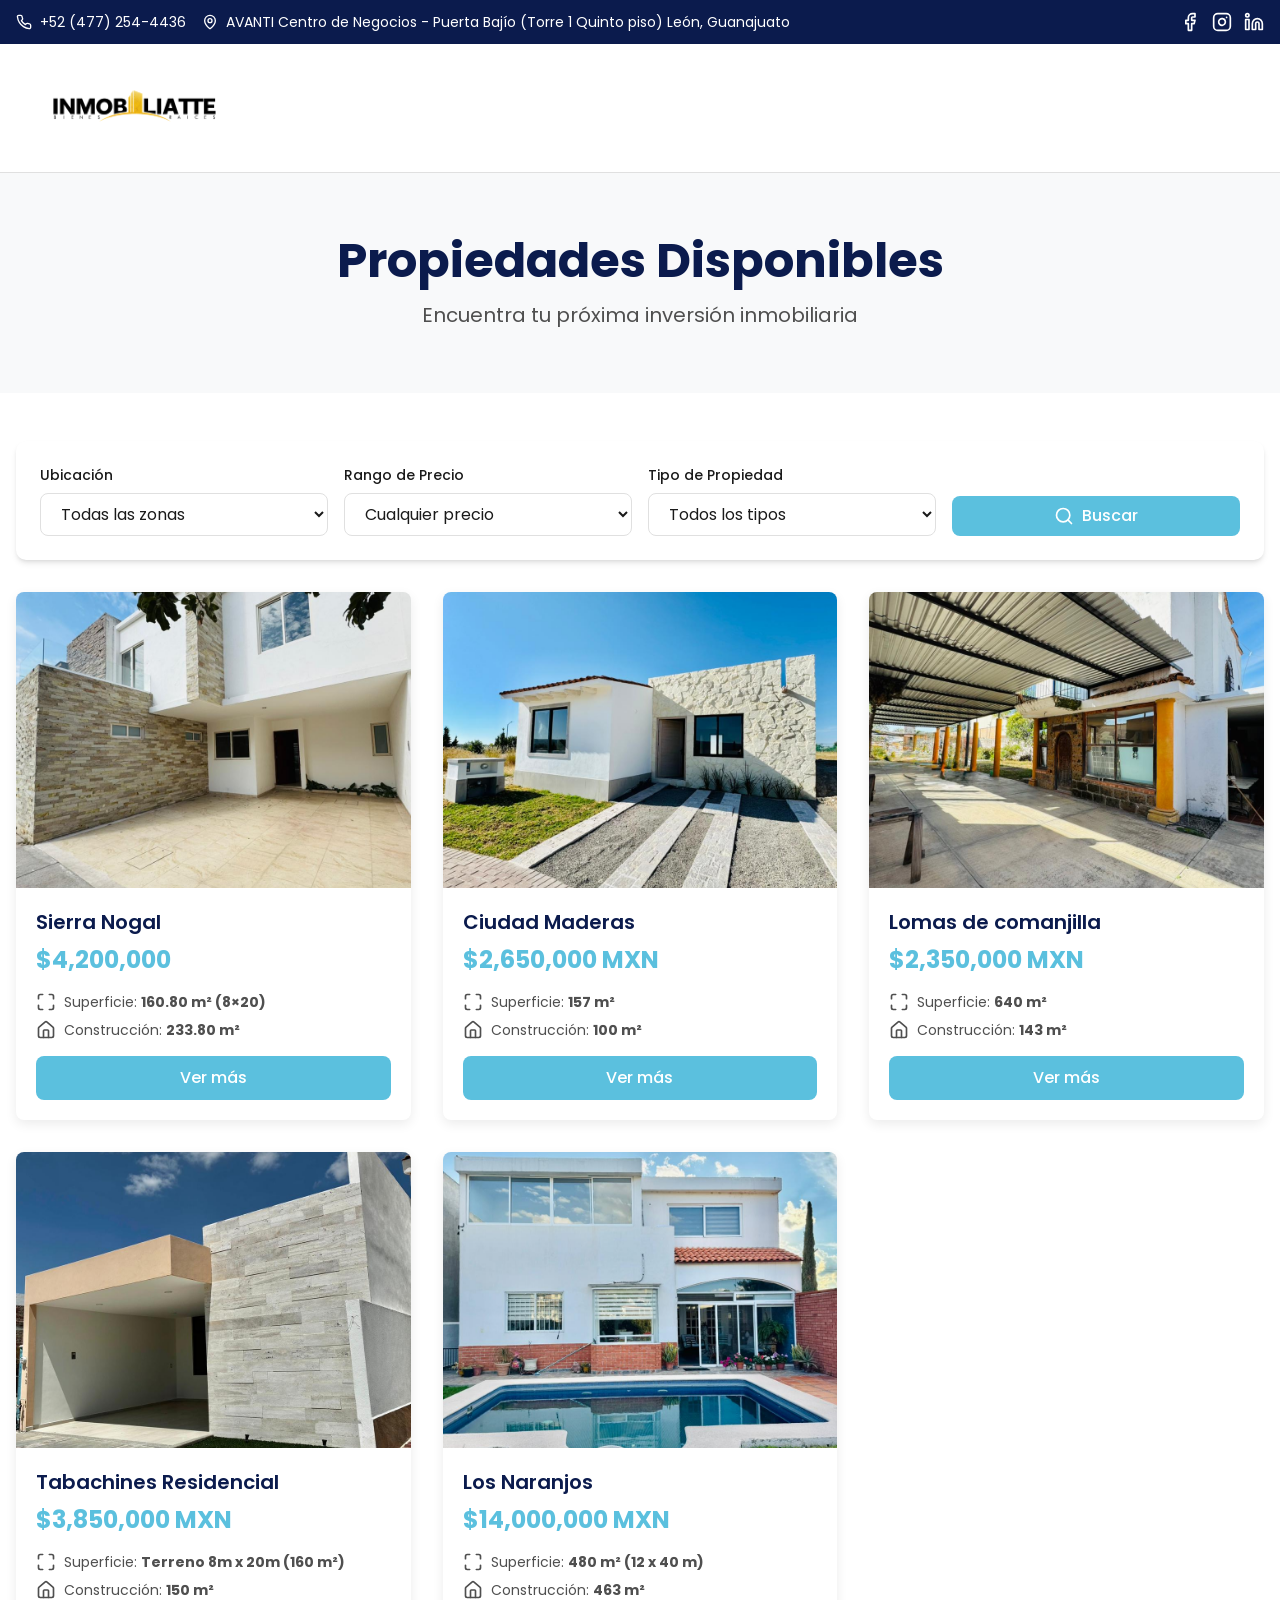
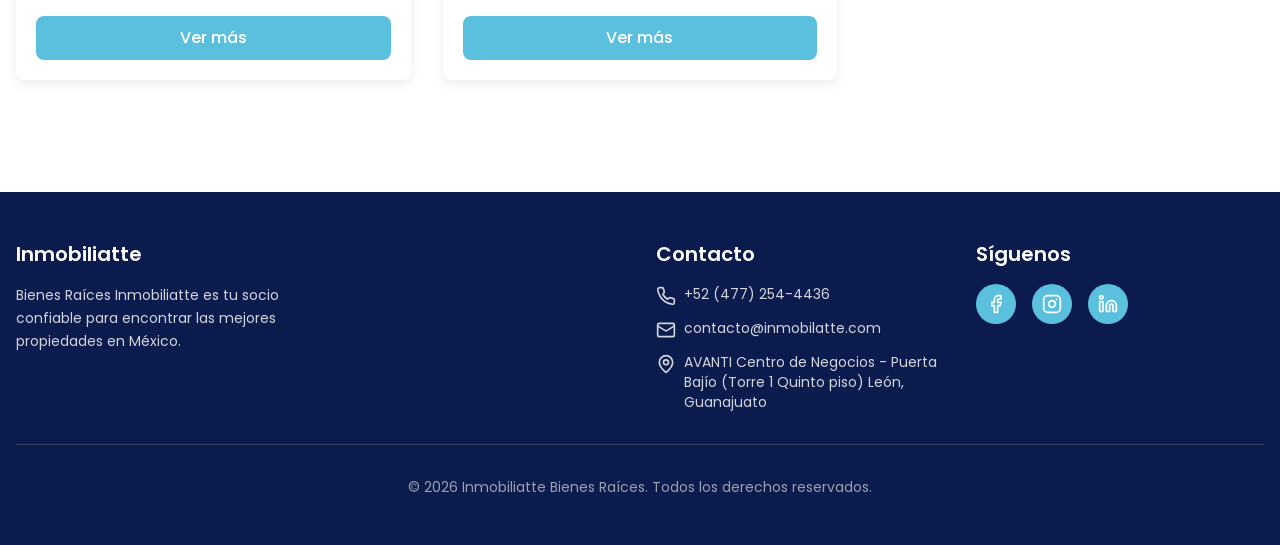
==== index.html @ 457a2e7d "inicial" ====
<!DOCTYPE html>
  <html lang="en">
    <head>
      <meta charset="UTF-8" />
      <meta name="viewport" content="width=device-width, initial-scale=1.0" />
      <title>Inmobiliatte</title>
      <script type="module" crossorigin src="/assets/index-CGFuwTpw.js"></script>
      <link rel="stylesheet" crossorigin href="/assets/index-Dmz_LeBP.css">
    </head>

    <body>
      <div id="root"></div>
    </body>
  </html>
---- assets/index-Dmz_LeBP.css ----
@import"https://fonts.googleapis.com/css2?family=Poppins:wght@300;400;500;600;700&display=swap";/*! tailwindcss v4.1.12 | MIT License | https://tailwindcss.com */@layer properties{@supports (((-webkit-hyphens:none)) and (not (margin-trim:inline))) or ((-moz-orient:inline) and (not (color:rgb(from red r g b)))){*,:before,:after,::backdrop{--tw-translate-x:0;--tw-translate-y:0;--tw-translate-z:0;--tw-scale-x:1;--tw-scale-y:1;--tw-scale-z:1;--tw-rotate-x:initial;--tw-rotate-y:initial;--tw-rotate-z:initial;--tw-skew-x:initial;--tw-skew-y:initial;--tw-space-y-reverse:0;--tw-space-x-reverse:0;--tw-border-style:solid;--tw-leading:initial;--tw-font-weight:initial;--tw-tracking:initial;--tw-ordinal:initial;--tw-slashed-zero:initial;--tw-numeric-figure:initial;--tw-numeric-spacing:initial;--tw-numeric-fraction:initial;--tw-shadow:0 0 #0000;--tw-shadow-color:initial;--tw-shadow-alpha:100%;--tw-inset-shadow:0 0 #0000;--tw-inset-shadow-color:initial;--tw-inset-shadow-alpha:100%;--tw-ring-color:initial;--tw-ring-shadow:0 0 #0000;--tw-inset-ring-color:initial;--tw-inset-ring-shadow:0 0 #0000;--tw-ring-inset:initial;--tw-ring-offset-width:0px;--tw-ring-offset-color:#fff;--tw-ring-offset-shadow:0 0 #0000;--tw-outline-style:solid;--tw-duration:initial;--tw-ease:initial;--tw-content:"";--tw-animation-delay:0s;--tw-animation-direction:normal;--tw-animation-duration:initial;--tw-animation-fill-mode:none;--tw-animation-iteration-count:1;--tw-enter-blur:0;--tw-enter-opacity:1;--tw-enter-rotate:0;--tw-enter-scale:1;--tw-enter-translate-x:0;--tw-enter-translate-y:0;--tw-exit-blur:0;--tw-exit-opacity:1;--tw-exit-rotate:0;--tw-exit-scale:1;--tw-exit-translate-x:0;--tw-exit-translate-y:0}}}@layer theme{:root,:host{--font-sans:ui-sans-serif,system-ui,sans-serif,"Apple Color Emoji","Segoe UI Emoji","Segoe UI Symbol","Noto Color Emoji";--font-mono:ui-monospace,SFMono-Regular,Menlo,Monaco,Consolas,"Liberation Mono","Courier New",monospace;--color-gray-100:oklch(96.7% .003 264.542);--color-gray-300:oklch(87.2% .01 258.338);--color-gray-400:oklch(70.7% .022 261.325);--color-gray-700:oklch(37.3% .034 259.733);--color-black:#000;--color-white:#fff;--spacing:.25rem;--container-sm:24rem;--container-lg:32rem;--container-2xl:42rem;--container-6xl:72rem;--text-xs:.75rem;--text-xs--line-height:calc(1/.75);--text-sm:.875rem;--text-sm--line-height:calc(1.25/.875);--text-base:1rem;--text-base--line-height: 1.5 ;--text-lg:1.125rem;--text-lg--line-height:calc(1.75/1.125);--text-xl:1.25rem;--text-xl--line-height:calc(1.75/1.25);--text-2xl:1.5rem;--text-2xl--line-height:calc(2/1.5);--text-3xl:1.875rem;--text-3xl--line-height: 1.2 ;--text-4xl:2.25rem;--text-4xl--line-height:calc(2.5/2.25);--text-5xl:3rem;--text-5xl--line-height:1;--font-weight-normal:400;--font-weight-medium:500;--font-weight-semibold:600;--font-weight-bold:700;--tracking-tight:-.025em;--tracking-widest:.1em;--leading-relaxed:1.625;--radius-xs:.125rem;--ease-in-out:cubic-bezier(.4,0,.2,1);--animate-pulse:pulse 2s cubic-bezier(.4,0,.6,1)infinite;--aspect-video:16/9;--default-transition-duration:.15s;--default-transition-timing-function:cubic-bezier(.4,0,.2,1);--default-font-family:var(--font-sans);--default-mono-font-family:var(--font-mono);--color-border:var(--border)}}@layer base{*,:after,:before,::backdrop{box-sizing:border-box;border:0 solid;margin:0;padding:0}::file-selector-button{box-sizing:border-box;border:0 solid;margin:0;padding:0}html,:host{-webkit-text-size-adjust:100%;-moz-tab-size:4;tab-size:4;line-height:1.5;font-family:var(--default-font-family,ui-sans-serif,system-ui,sans-serif,"Apple Color Emoji","Segoe UI Emoji","Segoe UI Symbol","Noto Color Emoji");font-feature-settings:var(--default-font-feature-settings,normal);font-variation-settings:var(--default-font-variation-settings,normal);-webkit-tap-highlight-color:transparent}hr{height:0;color:inherit;border-top-width:1px}abbr:where([title]){-webkit-text-decoration:underline dotted;text-decoration:underline dotted}h1,h2,h3,h4,h5,h6{font-size:inherit;font-weight:inherit}a{color:inherit;-webkit-text-decoration:inherit;text-decoration:inherit}b,strong{font-weight:bolder}code,kbd,samp,pre{font-family:var(--default-mono-font-family,ui-monospace,SFMono-Regular,Menlo,Monaco,Consolas,"Liberation Mono","Courier New",monospace);font-feature-settings:var(--default-mono-font-feature-settings,normal);font-variation-settings:var(--default-mono-font-variation-settings,normal);font-size:1em}small{font-size:80%}sub,sup{vertical-align:baseline;font-size:75%;line-height:0;position:relative}sub{bottom:-.25em}sup{top:-.5em}table{text-indent:0;border-color:inherit;border-collapse:collapse}:-moz-focusring{outline:auto}progress{vertical-align:baseline}summary{display:list-item}ol,ul,menu{list-style:none}img,svg,video,canvas,audio,iframe,embed,object{vertical-align:middle;display:block}img,video{max-width:100%;height:auto}button,input,select,optgroup,textarea{font:inherit;font-feature-settings:inherit;font-variation-settings:inherit;letter-spacing:inherit;color:inherit;opacity:1;background-color:#0000;border-radius:0}::file-selector-button{font:inherit;font-feature-settings:inherit;font-variation-settings:inherit;letter-spacing:inherit;color:inherit;opacity:1;background-color:#0000;border-radius:0}:where(select:is([multiple],[size])) optgroup{font-weight:bolder}:where(select:is([multiple],[size])) optgroup option{padding-inline-start:20px}::file-selector-button{margin-inline-end:4px}::placeholder{opacity:1}@supports (not ((-webkit-appearance:-apple-pay-button))) or (contain-intrinsic-size:1px){::placeholder{color:currentColor}@supports (color:color-mix(in lab,red,red)){::placeholder{color:color-mix(in oklab,currentcolor 50%,transparent)}}}textarea{resize:vertical}::-webkit-search-decoration{-webkit-appearance:none}::-webkit-date-and-time-value{min-height:1lh;text-align:inherit}::-webkit-datetime-edit{display:inline-flex}::-webkit-datetime-edit-fields-wrapper{padding:0}::-webkit-datetime-edit{padding-block:0}::-webkit-datetime-edit-year-field{padding-block:0}::-webkit-datetime-edit-month-field{padding-block:0}::-webkit-datetime-edit-day-field{padding-block:0}::-webkit-datetime-edit-hour-field{padding-block:0}::-webkit-datetime-edit-minute-field{padding-block:0}::-webkit-datetime-edit-second-field{padding-block:0}::-webkit-datetime-edit-millisecond-field{padding-block:0}::-webkit-datetime-edit-meridiem-field{padding-block:0}::-webkit-calendar-picker-indicator{line-height:1}:-moz-ui-invalid{box-shadow:none}button,input:where([type=button],[type=reset],[type=submit]){-webkit-appearance:button;-moz-appearance:button;appearance:button}::file-selector-button{-webkit-appearance:button;-moz-appearance:button;appearance:button}::-webkit-inner-spin-button{height:auto}::-webkit-outer-spin-button{height:auto}[hidden]:where(:not([hidden=until-found])){display:none!important}*{border-color:var(--border);outline-color:var(--ring)}@supports (color:color-mix(in lab,red,red)){*{outline-color:color-mix(in oklab,var(--ring)50%,transparent)}}body{background-color:var(--background);color:var(--foreground);font-family:Poppins,-apple-system,BlinkMacSystemFont,Segoe UI,sans-serif}html{font-size:var(--font-size)}h1{font-size:var(--text-2xl);font-weight:var(--font-weight-medium);line-height:1.5}h2{font-size:var(--text-xl);font-weight:var(--font-weight-medium);line-height:1.5}h3{font-size:var(--text-lg);font-weight:var(--font-weight-medium);line-height:1.5}h4,label,button{font-size:var(--text-base);font-weight:var(--font-weight-medium);line-height:1.5}input{font-size:var(--text-base);font-weight:var(--font-weight-normal);line-height:1.5}}@layer components;@layer utilities{.\@container\/card-header{container:card-header/inline-size}.pointer-events-none{pointer-events:none}.invisible{visibility:hidden}.sr-only{clip:rect(0,0,0,0);white-space:nowrap;border-width:0;width:1px;height:1px;margin:-1px;padding:0;position:absolute;overflow:hidden}.absolute{position:absolute}.fixed{position:fixed}.relative{position:relative}.sticky{position:sticky}.inset-0{inset:calc(var(--spacing)*0)}.inset-x-0{inset-inline:calc(var(--spacing)*0)}.inset-y-0{inset-block:calc(var(--spacing)*0)}.-top-12{top:calc(var(--spacing)*-12)}.top-0{top:calc(var(--spacing)*0)}.top-1\.5{top:calc(var(--spacing)*1.5)}.top-1\/2{top:50%}.top-3\.5{top:calc(var(--spacing)*3.5)}.top-4{top:calc(var(--spacing)*4)}.top-8{top:calc(var(--spacing)*8)}.top-\[1px\]{top:1px}.top-\[50\%\]{top:50%}.top-\[60\%\]{top:60%}.top-full{top:100%}.-right-12{right:calc(var(--spacing)*-12)}.right-0{right:calc(var(--spacing)*0)}.right-1{right:calc(var(--spacing)*1)}.right-2{right:calc(var(--spacing)*2)}.right-3{right:calc(var(--spacing)*3)}.right-4{right:calc(var(--spacing)*4)}.-bottom-12{bottom:calc(var(--spacing)*-12)}.bottom-0{bottom:calc(var(--spacing)*0)}.bottom-4{bottom:calc(var(--spacing)*4)}.-left-12{left:calc(var(--spacing)*-12)}.left-0{left:calc(var(--spacing)*0)}.left-1{left:calc(var(--spacing)*1)}.left-1\/2{left:50%}.left-2{left:calc(var(--spacing)*2)}.left-\[50\%\]{left:50%}.isolate{isolation:isolate}.z-10{z-index:10}.z-20{z-index:20}.z-50{z-index:50}.z-\[1\]{z-index:1}.col-start-2{grid-column-start:2}.row-span-2{grid-row:span 2/span 2}.row-start-1{grid-row-start:1}.-mx-1{margin-inline:calc(var(--spacing)*-1)}.mx-2{margin-inline:calc(var(--spacing)*2)}.mx-3\.5{margin-inline:calc(var(--spacing)*3.5)}.mx-auto{margin-inline:auto}.my-0\.5{margin-block:calc(var(--spacing)*.5)}.my-1{margin-block:calc(var(--spacing)*1)}.-mt-4{margin-top:calc(var(--spacing)*-4)}.mt-0\.5{margin-top:calc(var(--spacing)*.5)}.mt-1\.5{margin-top:calc(var(--spacing)*1.5)}.mt-2{margin-top:calc(var(--spacing)*2)}.mt-4{margin-top:calc(var(--spacing)*4)}.mt-6{margin-top:calc(var(--spacing)*6)}.mt-8{margin-top:calc(var(--spacing)*8)}.mt-16{margin-top:calc(var(--spacing)*16)}.mt-auto{margin-top:auto}.mb-2{margin-bottom:calc(var(--spacing)*2)}.mb-3{margin-bottom:calc(var(--spacing)*3)}.mb-4{margin-bottom:calc(var(--spacing)*4)}.mb-6{margin-bottom:calc(var(--spacing)*6)}.mb-8{margin-bottom:calc(var(--spacing)*8)}.-ml-4{margin-left:calc(var(--spacing)*-4)}.ml-1{margin-left:calc(var(--spacing)*1)}.ml-auto{margin-left:auto}.line-clamp-1{-webkit-line-clamp:1;-webkit-box-orient:vertical;display:-webkit-box;overflow:hidden}.block{display:block}.flex{display:flex}.grid{display:grid}.hidden{display:none}.inline-block{display:inline-block}.inline-flex{display:inline-flex}.table{display:table}.table-caption{display:table-caption}.table-cell{display:table-cell}.table-row{display:table-row}.field-sizing-content{field-sizing:content}.aspect-\[4\/3\]{aspect-ratio:4/3}.aspect-square{aspect-ratio:1}.aspect-video{aspect-ratio:var(--aspect-video)}.size-2{width:calc(var(--spacing)*2);height:calc(var(--spacing)*2)}.size-2\.5{width:calc(var(--spacing)*2.5);height:calc(var(--spacing)*2.5)}.size-3{width:calc(var(--spacing)*3);height:calc(var(--spacing)*3)}.size-3\.5{width:calc(var(--spacing)*3.5);height:calc(var(--spacing)*3.5)}.size-4{width:calc(var(--spacing)*4);height:calc(var(--spacing)*4)}.size-7{width:calc(var(--spacing)*7);height:calc(var(--spacing)*7)}.size-8{width:calc(var(--spacing)*8);height:calc(var(--spacing)*8)}.size-9{width:calc(var(--spacing)*9);height:calc(var(--spacing)*9)}.size-10{width:calc(var(--spacing)*10);height:calc(var(--spacing)*10)}.size-full{width:100%;height:100%}.h-1\.5{height:calc(var(--spacing)*1.5)}.h-2{height:calc(var(--spacing)*2)}.h-2\.5{height:calc(var(--spacing)*2.5)}.h-4{height:calc(var(--spacing)*4)}.h-5{height:calc(var(--spacing)*5)}.h-6{height:calc(var(--spacing)*6)}.h-7{height:calc(var(--spacing)*7)}.h-8{height:calc(var(--spacing)*8)}.h-9{height:calc(var(--spacing)*9)}.h-10{height:calc(var(--spacing)*10)}.h-12{height:calc(var(--spacing)*12)}.h-16{height:calc(var(--spacing)*16)}.h-\[1\.15rem\]{height:1.15rem}.h-\[calc\(100\%-1px\)\]{height:calc(100% - 1px)}.h-\[var\(--radix-navigation-menu-viewport-height\)\]{height:var(--radix-navigation-menu-viewport-height)}.h-\[var\(--radix-select-trigger-height\)\]{height:var(--radix-select-trigger-height)}.h-auto{height:auto}.h-full{height:100%}.h-px{height:1px}.h-svh{height:100svh}.max-h-\(--radix-context-menu-content-available-height\){max-height:var(--radix-context-menu-content-available-height)}.max-h-\(--radix-dropdown-menu-content-available-height\){max-height:var(--radix-dropdown-menu-content-available-height)}.max-h-\(--radix-select-content-available-height\){max-height:var(--radix-select-content-available-height)}.max-h-\[300px\]{max-height:300px}.min-h-0{min-height:calc(var(--spacing)*0)}.min-h-4{min-height:calc(var(--spacing)*4)}.min-h-16{min-height:calc(var(--spacing)*16)}.min-h-screen{min-height:100vh}.min-h-svh{min-height:100svh}.w-\(--sidebar-width\){width:var(--sidebar-width)}.w-0{width:calc(var(--spacing)*0)}.w-1{width:calc(var(--spacing)*1)}.w-2{width:calc(var(--spacing)*2)}.w-2\.5{width:calc(var(--spacing)*2.5)}.w-3{width:calc(var(--spacing)*3)}.w-3\/4{width:75%}.w-4{width:calc(var(--spacing)*4)}.w-5{width:calc(var(--spacing)*5)}.w-6{width:calc(var(--spacing)*6)}.w-8{width:calc(var(--spacing)*8)}.w-9{width:calc(var(--spacing)*9)}.w-10{width:calc(var(--spacing)*10)}.w-16{width:calc(var(--spacing)*16)}.w-64{width:calc(var(--spacing)*64)}.w-72{width:calc(var(--spacing)*72)}.w-\[100px\]{width:100px}.w-auto{width:auto}.w-fit{width:fit-content}.w-full{width:100%}.w-max{width:max-content}.w-px{width:1px}.max-w-\(--skeleton-width\){max-width:var(--skeleton-width)}.max-w-2xl{max-width:var(--container-2xl)}.max-w-6xl{max-width:var(--container-6xl)}.max-w-\[1320px\]{max-width:1320px}.max-w-\[calc\(100\%-2rem\)\]{max-width:calc(100% - 2rem)}.max-w-max{max-width:max-content}.min-w-0{min-width:calc(var(--spacing)*0)}.min-w-5{min-width:calc(var(--spacing)*5)}.min-w-8{min-width:calc(var(--spacing)*8)}.min-w-9{min-width:calc(var(--spacing)*9)}.min-w-10{min-width:calc(var(--spacing)*10)}.min-w-\[8rem\]{min-width:8rem}.min-w-\[12rem\]{min-width:12rem}.min-w-\[var\(--radix-select-trigger-width\)\]{min-width:var(--radix-select-trigger-width)}.flex-1{flex:1}.flex-shrink-0,.shrink-0{flex-shrink:0}.grow{flex-grow:1}.grow-0{flex-grow:0}.basis-full{flex-basis:100%}.caption-bottom{caption-side:bottom}.border-collapse{border-collapse:collapse}.origin-\(--radix-context-menu-content-transform-origin\){transform-origin:var(--radix-context-menu-content-transform-origin)}.origin-\(--radix-dropdown-menu-content-transform-origin\){transform-origin:var(--radix-dropdown-menu-content-transform-origin)}.origin-\(--radix-hover-card-content-transform-origin\){transform-origin:var(--radix-hover-card-content-transform-origin)}.origin-\(--radix-menubar-content-transform-origin\){transform-origin:var(--radix-menubar-content-transform-origin)}.origin-\(--radix-popover-content-transform-origin\){transform-origin:var(--radix-popover-content-transform-origin)}.origin-\(--radix-select-content-transform-origin\){transform-origin:var(--radix-select-content-transform-origin)}.origin-\(--radix-tooltip-content-transform-origin\){transform-origin:var(--radix-tooltip-content-transform-origin)}.-translate-x-1\/2{--tw-translate-x: -50% ;translate:var(--tw-translate-x)var(--tw-translate-y)}.-translate-x-px{--tw-translate-x:-1px;translate:var(--tw-translate-x)var(--tw-translate-y)}.translate-x-\[-50\%\]{--tw-translate-x:-50%;translate:var(--tw-translate-x)var(--tw-translate-y)}.translate-x-px{--tw-translate-x:1px;translate:var(--tw-translate-x)var(--tw-translate-y)}.-translate-y-1\/2{--tw-translate-y: -50% ;translate:var(--tw-translate-x)var(--tw-translate-y)}.translate-y-0\.5{--tw-translate-y:calc(var(--spacing)*.5);translate:var(--tw-translate-x)var(--tw-translate-y)}.translate-y-\[-50\%\]{--tw-translate-y:-50%;translate:var(--tw-translate-x)var(--tw-translate-y)}.translate-y-\[calc\(-50\%_-_2px\)\]{--tw-translate-y: calc(-50% - 2px) ;translate:var(--tw-translate-x)var(--tw-translate-y)}.scale-110{--tw-scale-x:110%;--tw-scale-y:110%;--tw-scale-z:110%;scale:var(--tw-scale-x)var(--tw-scale-y)}.rotate-45{rotate:45deg}.rotate-90{rotate:90deg}.transform{transform:var(--tw-rotate-x,)var(--tw-rotate-y,)var(--tw-rotate-z,)var(--tw-skew-x,)var(--tw-skew-y,)}.animate-caret-blink{animation:1.25s ease-out infinite caret-blink}.animate-in{animation:enter var(--tw-animation-duration,var(--tw-duration,.15s))var(--tw-ease,ease)var(--tw-animation-delay,0s)var(--tw-animation-iteration-count,1)var(--tw-animation-direction,normal)var(--tw-animation-fill-mode,none)}.animate-pulse{animation:var(--animate-pulse)}.cursor-default{cursor:default}.touch-none{touch-action:none}.resize-none{resize:none}.scroll-my-1{scroll-margin-block:calc(var(--spacing)*1)}.scroll-py-1{scroll-padding-block:calc(var(--spacing)*1)}.list-none{list-style-type:none}.auto-rows-min{grid-auto-rows:min-content}.grid-cols-1{grid-template-columns:repeat(1,minmax(0,1fr))}.grid-cols-2{grid-template-columns:repeat(2,minmax(0,1fr))}.grid-cols-\[0_1fr\]{grid-template-columns:0 1fr}.grid-rows-\[auto_auto\]{grid-template-rows:auto auto}.flex-col{flex-direction:column}.flex-col-reverse{flex-direction:column-reverse}.flex-row{flex-direction:row}.flex-wrap{flex-wrap:wrap}.items-center{align-items:center}.items-end{align-items:flex-end}.items-start{align-items:flex-start}.items-stretch{align-items:stretch}.justify-between{justify-content:space-between}.justify-center{justify-content:center}.justify-items-start{justify-items:start}.gap-1{gap:calc(var(--spacing)*1)}.gap-1\.5{gap:calc(var(--spacing)*1.5)}.gap-2{gap:calc(var(--spacing)*2)}.gap-3{gap:calc(var(--spacing)*3)}.gap-4{gap:calc(var(--spacing)*4)}.gap-6{gap:calc(var(--spacing)*6)}.gap-8{gap:calc(var(--spacing)*8)}:where(.space-y-2>:not(:last-child)){--tw-space-y-reverse:0;margin-block-start:calc(calc(var(--spacing)*2)*var(--tw-space-y-reverse));margin-block-end:calc(calc(var(--spacing)*2)*calc(1 - var(--tw-space-y-reverse)))}:where(.space-y-3>:not(:last-child)){--tw-space-y-reverse:0;margin-block-start:calc(calc(var(--spacing)*3)*var(--tw-space-y-reverse));margin-block-end:calc(calc(var(--spacing)*3)*calc(1 - var(--tw-space-y-reverse)))}:where(.space-y-4>:not(:last-child)){--tw-space-y-reverse:0;margin-block-start:calc(calc(var(--spacing)*4)*var(--tw-space-y-reverse));margin-block-end:calc(calc(var(--spacing)*4)*calc(1 - var(--tw-space-y-reverse)))}:where(.space-x-1>:not(:last-child)){--tw-space-x-reverse:0;margin-inline-start:calc(calc(var(--spacing)*1)*var(--tw-space-x-reverse));margin-inline-end:calc(calc(var(--spacing)*1)*calc(1 - var(--tw-space-x-reverse)))}.gap-y-0\.5{row-gap:calc(var(--spacing)*.5)}.self-start{align-self:flex-start}.justify-self-end{justify-self:flex-end}.overflow-auto{overflow:auto}.overflow-hidden{overflow:hidden}.overflow-x-auto{overflow-x:auto}.overflow-x-hidden{overflow-x:hidden}.overflow-y-auto{overflow-y:auto}.rounded-\[2px\]{border-radius:2px}.rounded-\[4px\]{border-radius:4px}.rounded-\[inherit\]{border-radius:inherit}.rounded-full{border-radius:3.40282e38px}.rounded-lg{border-radius:var(--radius)}.rounded-md{border-radius:calc(var(--radius) - 2px)}.rounded-none{border-radius:0}.rounded-sm{border-radius:calc(var(--radius) - 4px)}.rounded-xl{border-radius:calc(var(--radius) + 4px)}.rounded-xs{border-radius:var(--radius-xs)}.rounded-tl-sm{border-top-left-radius:calc(var(--radius) - 4px)}.border{border-style:var(--tw-border-style);border-width:1px}.border-2{border-style:var(--tw-border-style);border-width:2px}.border-\[1\.5px\]{border-style:var(--tw-border-style);border-width:1.5px}.border-y{border-block-style:var(--tw-border-style);border-block-width:1px}.border-t{border-top-style:var(--tw-border-style);border-top-width:1px}.border-r{border-right-style:var(--tw-border-style);border-right-width:1px}.border-b{border-bottom-style:var(--tw-border-style);border-bottom-width:1px}.border-l{border-left-style:var(--tw-border-style);border-left-width:1px}.border-dashed{--tw-border-style:dashed;border-style:dashed}.border-\(--color-border\){border-color:var(--color-border)}.border-border\/50{border-color:var(--border)}@supports (color:color-mix(in lab,red,red)){.border-border\/50{border-color:color-mix(in oklab,var(--border)50%,transparent)}}.border-gray-700{border-color:var(--color-gray-700)}.border-input{border-color:var(--input)}.border-primary{border-color:var(--primary)}.border-sidebar-border{border-color:var(--sidebar-border)}.border-transparent{border-color:#0000}.border-white{border-color:var(--color-white)}.border-t-transparent{border-top-color:#0000}.border-l-transparent{border-left-color:#0000}.bg-\(--color-bg\){background-color:var(--color-bg)}.bg-accent{background-color:var(--accent)}.bg-background{background-color:var(--background)}.bg-black\/50{background-color:#00000080}@supports (color:color-mix(in lab,red,red)){.bg-black\/50{background-color:color-mix(in oklab,var(--color-black)50%,transparent)}}.bg-border{background-color:var(--border)}.bg-card{background-color:var(--card)}.bg-destructive{background-color:var(--destructive)}.bg-foreground{background-color:var(--foreground)}.bg-gray-100{background-color:var(--color-gray-100)}.bg-input-background{background-color:var(--input-background)}.bg-muted,.bg-muted\/50{background-color:var(--muted)}@supports (color:color-mix(in lab,red,red)){.bg-muted\/50{background-color:color-mix(in oklab,var(--muted)50%,transparent)}}.bg-popover{background-color:var(--popover)}.bg-primary,.bg-primary\/20{background-color:var(--primary)}@supports (color:color-mix(in lab,red,red)){.bg-primary\/20{background-color:color-mix(in oklab,var(--primary)20%,transparent)}}.bg-secondary{background-color:var(--secondary)}.bg-sidebar{background-color:var(--sidebar)}.bg-sidebar-border{background-color:var(--sidebar-border)}.bg-transparent{background-color:#0000}.bg-white{background-color:var(--color-white)}.fill-current{fill:currentColor}.fill-primary{fill:var(--primary)}.object-contain{object-fit:contain}.object-cover{object-fit:cover}.p-0{padding:calc(var(--spacing)*0)}.p-1{padding:calc(var(--spacing)*1)}.p-2{padding:calc(var(--spacing)*2)}.p-3{padding:calc(var(--spacing)*3)}.p-4{padding:calc(var(--spacing)*4)}.p-5{padding:calc(var(--spacing)*5)}.p-6{padding:calc(var(--spacing)*6)}.p-\[3px\]{padding:3px}.p-px{padding:1px}.px-1{padding-inline:calc(var(--spacing)*1)}.px-1\.5{padding-inline:calc(var(--spacing)*1.5)}.px-2{padding-inline:calc(var(--spacing)*2)}.px-2\.5{padding-inline:calc(var(--spacing)*2.5)}.px-3{padding-inline:calc(var(--spacing)*3)}.px-4{padding-inline:calc(var(--spacing)*4)}.px-6{padding-inline:calc(var(--spacing)*6)}.py-0\.5{padding-block:calc(var(--spacing)*.5)}.py-1{padding-block:calc(var(--spacing)*1)}.py-1\.5{padding-block:calc(var(--spacing)*1.5)}.py-2{padding-block:calc(var(--spacing)*2)}.py-2\.5{padding-block:calc(var(--spacing)*2.5)}.py-3{padding-block:calc(var(--spacing)*3)}.py-4{padding-block:calc(var(--spacing)*4)}.py-6{padding-block:calc(var(--spacing)*6)}.py-8{padding-block:calc(var(--spacing)*8)}.py-12{padding-block:calc(var(--spacing)*12)}.pt-0{padding-top:calc(var(--spacing)*0)}.pt-1{padding-top:calc(var(--spacing)*1)}.pt-3{padding-top:calc(var(--spacing)*3)}.pt-4{padding-top:calc(var(--spacing)*4)}.pt-6{padding-top:calc(var(--spacing)*6)}.pt-8{padding-top:calc(var(--spacing)*8)}.pr-2{padding-right:calc(var(--spacing)*2)}.pr-2\.5{padding-right:calc(var(--spacing)*2.5)}.pr-8{padding-right:calc(var(--spacing)*8)}.pb-3{padding-bottom:calc(var(--spacing)*3)}.pb-4{padding-bottom:calc(var(--spacing)*4)}.pb-6{padding-bottom:calc(var(--spacing)*6)}.pl-2{padding-left:calc(var(--spacing)*2)}.pl-4{padding-left:calc(var(--spacing)*4)}.pl-8{padding-left:calc(var(--spacing)*8)}.text-center{text-align:center}.text-left{text-align:left}.align-middle{vertical-align:middle}.font-mono{font-family:var(--font-mono)}.text-2xl{font-size:var(--text-2xl);line-height:var(--tw-leading,var(--text-2xl--line-height))}.text-3xl{font-size:var(--text-3xl);line-height:var(--tw-leading,var(--text-3xl--line-height))}.text-4xl{font-size:var(--text-4xl);line-height:var(--tw-leading,var(--text-4xl--line-height))}.text-base{font-size:var(--text-base);line-height:var(--tw-leading,var(--text-base--line-height))}.text-lg{font-size:var(--text-lg);line-height:var(--tw-leading,var(--text-lg--line-height))}.text-sm{font-size:var(--text-sm);line-height:var(--tw-leading,var(--text-sm--line-height))}.text-xl{font-size:var(--text-xl);line-height:var(--tw-leading,var(--text-xl--line-height))}.text-xs{font-size:var(--text-xs);line-height:var(--tw-leading,var(--text-xs--line-height))}.text-\[0\.8rem\]{font-size:.8rem}.leading-none{--tw-leading:1;line-height:1}.leading-relaxed{--tw-leading:var(--leading-relaxed);line-height:var(--leading-relaxed)}.font-bold{--tw-font-weight:var(--font-weight-bold);font-weight:var(--font-weight-bold)}.font-medium{--tw-font-weight:var(--font-weight-medium);font-weight:var(--font-weight-medium)}.font-normal{--tw-font-weight:var(--font-weight-normal);font-weight:var(--font-weight-normal)}.font-semibold{--tw-font-weight:var(--font-weight-semibold);font-weight:var(--font-weight-semibold)}.tracking-tight{--tw-tracking:var(--tracking-tight);letter-spacing:var(--tracking-tight)}.tracking-widest{--tw-tracking:var(--tracking-widest);letter-spacing:var(--tracking-widest)}.text-balance{text-wrap:balance}.break-words{overflow-wrap:break-word}.whitespace-nowrap{white-space:nowrap}.text-accent-foreground{color:var(--accent-foreground)}.text-card-foreground{color:var(--card-foreground)}.text-current{color:currentColor}.text-destructive{color:var(--destructive)}.text-foreground{color:var(--foreground)}.text-gray-300{color:var(--color-gray-300)}.text-gray-400{color:var(--color-gray-400)}.text-muted-foreground{color:var(--muted-foreground)}.text-popover-foreground{color:var(--popover-foreground)}.text-primary{color:var(--primary)}.text-primary-foreground{color:var(--primary-foreground)}.text-secondary-foreground{color:var(--secondary-foreground)}.text-sidebar-foreground,.text-sidebar-foreground\/70{color:var(--sidebar-foreground)}@supports (color:color-mix(in lab,red,red)){.text-sidebar-foreground\/70{color:color-mix(in oklab,var(--sidebar-foreground)70%,transparent)}}.text-white{color:var(--color-white)}.tabular-nums{--tw-numeric-spacing:tabular-nums;font-variant-numeric:var(--tw-ordinal,)var(--tw-slashed-zero,)var(--tw-numeric-figure,)var(--tw-numeric-spacing,)var(--tw-numeric-fraction,)}.underline-offset-4{text-underline-offset:4px}.opacity-50{opacity:.5}.opacity-70{opacity:.7}.shadow{--tw-shadow:0 1px 3px 0 var(--tw-shadow-color,#0000001a),0 1px 2px -1px var(--tw-shadow-color,#0000001a);box-shadow:var(--tw-inset-shadow),var(--tw-inset-ring-shadow),var(--tw-ring-offset-shadow),var(--tw-ring-shadow),var(--tw-shadow)}.shadow-2xl{--tw-shadow:0 25px 50px -12px var(--tw-shadow-color,#00000040);box-shadow:var(--tw-inset-shadow),var(--tw-inset-ring-shadow),var(--tw-ring-offset-shadow),var(--tw-ring-shadow),var(--tw-shadow)}.shadow-\[0_0_0_1px_hsl\(var\(--sidebar-border\)\)\]{--tw-shadow:0 0 0 1px var(--tw-shadow-color,hsl(var(--sidebar-border)));box-shadow:var(--tw-inset-shadow),var(--tw-inset-ring-shadow),var(--tw-ring-offset-shadow),var(--tw-ring-shadow),var(--tw-shadow)}.shadow-lg{--tw-shadow:0 10px 15px -3px var(--tw-shadow-color,#0000001a),0 4px 6px -4px var(--tw-shadow-color,#0000001a);box-shadow:var(--tw-inset-shadow),var(--tw-inset-ring-shadow),var(--tw-ring-offset-shadow),var(--tw-ring-shadow),var(--tw-shadow)}.shadow-md{--tw-shadow:0 4px 6px -1px var(--tw-shadow-color,#0000001a),0 2px 4px -2px var(--tw-shadow-color,#0000001a);box-shadow:var(--tw-inset-shadow),var(--tw-inset-ring-shadow),var(--tw-ring-offset-shadow),var(--tw-ring-shadow),var(--tw-shadow)}.shadow-none{--tw-shadow:0 0 #0000;box-shadow:var(--tw-inset-shadow),var(--tw-inset-ring-shadow),var(--tw-ring-offset-shadow),var(--tw-ring-shadow),var(--tw-shadow)}.shadow-sm{--tw-shadow:0 1px 3px 0 var(--tw-shadow-color,#0000001a),0 1px 2px -1px var(--tw-shadow-color,#0000001a);box-shadow:var(--tw-inset-shadow),var(--tw-inset-ring-shadow),var(--tw-ring-offset-shadow),var(--tw-ring-shadow),var(--tw-shadow)}.shadow-xl{--tw-shadow:0 20px 25px -5px var(--tw-shadow-color,#0000001a),0 8px 10px -6px var(--tw-shadow-color,#0000001a);box-shadow:var(--tw-inset-shadow),var(--tw-inset-ring-shadow),var(--tw-ring-offset-shadow),var(--tw-ring-shadow),var(--tw-shadow)}.shadow-xs{--tw-shadow:0 1px 2px 0 var(--tw-shadow-color,#0000000d);box-shadow:var(--tw-inset-shadow),var(--tw-inset-ring-shadow),var(--tw-ring-offset-shadow),var(--tw-ring-shadow),var(--tw-shadow)}.ring-0{--tw-ring-shadow:var(--tw-ring-inset,)0 0 0 calc(0px + var(--tw-ring-offset-width))var(--tw-ring-color,currentcolor);box-shadow:var(--tw-inset-shadow),var(--tw-inset-ring-shadow),var(--tw-ring-offset-shadow),var(--tw-ring-shadow),var(--tw-shadow)}.ring-ring\/50{--tw-ring-color:var(--ring)}@supports (color:color-mix(in lab,red,red)){.ring-ring\/50{--tw-ring-color:color-mix(in oklab,var(--ring)50%,transparent)}}.ring-sidebar-ring{--tw-ring-color:var(--sidebar-ring)}.ring-offset-background{--tw-ring-offset-color:var(--background)}.outline-hidden{--tw-outline-style:none;outline-style:none}@media(forced-colors:active){.outline-hidden{outline-offset:2px;outline:2px solid #0000}}.outline{outline-style:var(--tw-outline-style);outline-width:1px}.transition{transition-property:color,background-color,border-color,outline-color,text-decoration-color,fill,stroke,--tw-gradient-from,--tw-gradient-via,--tw-gradient-to,opacity,box-shadow,transform,translate,scale,rotate,filter,-webkit-backdrop-filter,backdrop-filter,display,visibility,content-visibility,overlay,pointer-events;transition-timing-function:var(--tw-ease,var(--default-transition-timing-function));transition-duration:var(--tw-duration,var(--default-transition-duration))}.transition-\[color\,box-shadow\]{transition-property:color,box-shadow;transition-timing-function:var(--tw-ease,var(--default-transition-timing-function));transition-duration:var(--tw-duration,var(--default-transition-duration))}.transition-\[left\,right\,width\]{transition-property:left,right,width;transition-timing-function:var(--tw-ease,var(--default-transition-timing-function));transition-duration:var(--tw-duration,var(--default-transition-duration))}.transition-\[margin\,opacity\]{transition-property:margin,opacity;transition-timing-function:var(--tw-ease,var(--default-transition-timing-function));transition-duration:var(--tw-duration,var(--default-transition-duration))}.transition-\[width\,height\,padding\]{transition-property:width,height,padding;transition-timing-function:var(--tw-ease,var(--default-transition-timing-function));transition-duration:var(--tw-duration,var(--default-transition-duration))}.transition-\[width\]{transition-property:width;transition-timing-function:var(--tw-ease,var(--default-transition-timing-function));transition-duration:var(--tw-duration,var(--default-transition-duration))}.transition-all{transition-property:all;transition-timing-function:var(--tw-ease,var(--default-transition-timing-function));transition-duration:var(--tw-duration,var(--default-transition-duration))}.transition-colors{transition-property:color,background-color,border-color,outline-color,text-decoration-color,fill,stroke,--tw-gradient-from,--tw-gradient-via,--tw-gradient-to;transition-timing-function:var(--tw-ease,var(--default-transition-timing-function));transition-duration:var(--tw-duration,var(--default-transition-duration))}.transition-opacity{transition-property:opacity;transition-timing-function:var(--tw-ease,var(--default-transition-timing-function));transition-duration:var(--tw-duration,var(--default-transition-duration))}.transition-shadow{transition-property:box-shadow;transition-timing-function:var(--tw-ease,var(--default-transition-timing-function));transition-duration:var(--tw-duration,var(--default-transition-duration))}.transition-transform{transition-property:transform,translate,scale,rotate;transition-timing-function:var(--tw-ease,var(--default-transition-timing-function));transition-duration:var(--tw-duration,var(--default-transition-duration))}.transition-none{transition-property:none}.duration-200{--tw-duration:.2s;transition-duration:.2s}.duration-300{--tw-duration:.3s;transition-duration:.3s}.duration-1000{--tw-duration:1s;transition-duration:1s}.ease-in-out{--tw-ease:var(--ease-in-out);transition-timing-function:var(--ease-in-out)}.ease-linear{--tw-ease:linear;transition-timing-function:linear}.fade-in-0{--tw-enter-opacity:0}.outline-none{--tw-outline-style:none;outline-style:none}.select-none{-webkit-user-select:none;user-select:none}.zoom-in-95{--tw-enter-scale:.95}.group-focus-within\/menu-item\:opacity-100:is(:where(.group\/menu-item):focus-within *){opacity:1}@media(hover:hover){.group-hover\:scale-110:is(:where(.group):hover *){--tw-scale-x:110%;--tw-scale-y:110%;--tw-scale-z:110%;scale:var(--tw-scale-x)var(--tw-scale-y)}.group-hover\/menu-item\:opacity-100:is(:where(.group\/menu-item):hover *){opacity:1}}.group-has-data-\[sidebar\=menu-action\]\/menu-item\:pr-8:is(:where(.group\/menu-item):has([data-sidebar=menu-action]) *){padding-right:calc(var(--spacing)*8)}.group-data-\[collapsible\=icon\]\:-mt-8:is(:where(.group)[data-collapsible=icon] *){margin-top:calc(var(--spacing)*-8)}.group-data-\[collapsible\=icon\]\:hidden:is(:where(.group)[data-collapsible=icon] *){display:none}.group-data-\[collapsible\=icon\]\:size-8\!:is(:where(.group)[data-collapsible=icon] *){width:calc(var(--spacing)*8)!important;height:calc(var(--spacing)*8)!important}.group-data-\[collapsible\=icon\]\:w-\(--sidebar-width-icon\):is(:where(.group)[data-collapsible=icon] *){width:var(--sidebar-width-icon)}.group-data-\[collapsible\=icon\]\:w-\[calc\(var\(--sidebar-width-icon\)\+\(--spacing\(4\)\)\)\]:is(:where(.group)[data-collapsible=icon] *){width:calc(var(--sidebar-width-icon) + (calc(var(--spacing)*4)))}.group-data-\[collapsible\=icon\]\:w-\[calc\(var\(--sidebar-width-icon\)\+\(--spacing\(4\)\)\+2px\)\]:is(:where(.group)[data-collapsible=icon] *){width:calc(var(--sidebar-width-icon) + (calc(var(--spacing)*4)) + 2px)}.group-data-\[collapsible\=icon\]\:overflow-hidden:is(:where(.group)[data-collapsible=icon] *){overflow:hidden}.group-data-\[collapsible\=icon\]\:p-0\!:is(:where(.group)[data-collapsible=icon] *){padding:calc(var(--spacing)*0)!important}.group-data-\[collapsible\=icon\]\:p-2\!:is(:where(.group)[data-collapsible=icon] *){padding:calc(var(--spacing)*2)!important}.group-data-\[collapsible\=icon\]\:opacity-0:is(:where(.group)[data-collapsible=icon] *){opacity:0}.group-data-\[collapsible\=offcanvas\]\:right-\[calc\(var\(--sidebar-width\)\*-1\)\]:is(:where(.group)[data-collapsible=offcanvas] *){right:calc(var(--sidebar-width)*-1)}.group-data-\[collapsible\=offcanvas\]\:left-\[calc\(var\(--sidebar-width\)\*-1\)\]:is(:where(.group)[data-collapsible=offcanvas] *){left:calc(var(--sidebar-width)*-1)}.group-data-\[collapsible\=offcanvas\]\:w-0:is(:where(.group)[data-collapsible=offcanvas] *){width:calc(var(--spacing)*0)}.group-data-\[collapsible\=offcanvas\]\:translate-x-0:is(:where(.group)[data-collapsible=offcanvas] *){--tw-translate-x:calc(var(--spacing)*0);translate:var(--tw-translate-x)var(--tw-translate-y)}.group-data-\[disabled\=true\]\:pointer-events-none:is(:where(.group)[data-disabled=true] *){pointer-events:none}.group-data-\[disabled\=true\]\:opacity-50:is(:where(.group)[data-disabled=true] *){opacity:.5}.group-data-\[side\=left\]\:-right-4:is(:where(.group)[data-side=left] *){right:calc(var(--spacing)*-4)}.group-data-\[side\=left\]\:border-r:is(:where(.group)[data-side=left] *){border-right-style:var(--tw-border-style);border-right-width:1px}.group-data-\[side\=right\]\:left-0:is(:where(.group)[data-side=right] *){left:calc(var(--spacing)*0)}.group-data-\[side\=right\]\:rotate-180:is(:where(.group)[data-side=right] *){rotate:180deg}.group-data-\[side\=right\]\:border-l:is(:where(.group)[data-side=right] *){border-left-style:var(--tw-border-style);border-left-width:1px}.group-data-\[state\=open\]\:rotate-180:is(:where(.group)[data-state=open] *){rotate:180deg}.group-data-\[variant\=floating\]\:rounded-lg:is(:where(.group)[data-variant=floating] *){border-radius:var(--radius)}.group-data-\[variant\=floating\]\:border:is(:where(.group)[data-variant=floating] *){border-style:var(--tw-border-style);border-width:1px}.group-data-\[variant\=floating\]\:border-sidebar-border:is(:where(.group)[data-variant=floating] *){border-color:var(--sidebar-border)}.group-data-\[variant\=floating\]\:shadow-sm:is(:where(.group)[data-variant=floating] *){--tw-shadow:0 1px 3px 0 var(--tw-shadow-color,#0000001a),0 1px 2px -1px var(--tw-shadow-color,#0000001a);box-shadow:var(--tw-inset-shadow),var(--tw-inset-ring-shadow),var(--tw-ring-offset-shadow),var(--tw-ring-shadow),var(--tw-shadow)}.group-data-\[vaul-drawer-direction\=bottom\]\/drawer-content\:block:is(:where(.group\/drawer-content)[data-vaul-drawer-direction=bottom] *){display:block}.group-data-\[viewport\=false\]\/navigation-menu\:top-full:is(:where(.group\/navigation-menu)[data-viewport=false] *){top:100%}.group-data-\[viewport\=false\]\/navigation-menu\:mt-1\.5:is(:where(.group\/navigation-menu)[data-viewport=false] *){margin-top:calc(var(--spacing)*1.5)}.group-data-\[viewport\=false\]\/navigation-menu\:overflow-hidden:is(:where(.group\/navigation-menu)[data-viewport=false] *){overflow:hidden}.group-data-\[viewport\=false\]\/navigation-menu\:rounded-md:is(:where(.group\/navigation-menu)[data-viewport=false] *){border-radius:calc(var(--radius) - 2px)}.group-data-\[viewport\=false\]\/navigation-menu\:border:is(:where(.group\/navigation-menu)[data-viewport=false] *){border-style:var(--tw-border-style);border-width:1px}.group-data-\[viewport\=false\]\/navigation-menu\:bg-popover:is(:where(.group\/navigation-menu)[data-viewport=false] *){background-color:var(--popover)}.group-data-\[viewport\=false\]\/navigation-menu\:text-popover-foreground:is(:where(.group\/navigation-menu)[data-viewport=false] *){color:var(--popover-foreground)}.group-data-\[viewport\=false\]\/navigation-menu\:shadow:is(:where(.group\/navigation-menu)[data-viewport=false] *){--tw-shadow:0 1px 3px 0 var(--tw-shadow-color,#0000001a),0 1px 2px -1px var(--tw-shadow-color,#0000001a);box-shadow:var(--tw-inset-shadow),var(--tw-inset-ring-shadow),var(--tw-ring-offset-shadow),var(--tw-ring-shadow),var(--tw-shadow)}.group-data-\[viewport\=false\]\/navigation-menu\:duration-200:is(:where(.group\/navigation-menu)[data-viewport=false] *){--tw-duration:.2s;transition-duration:.2s}@media(hover:hover){.peer-hover\/menu-button\:text-sidebar-accent-foreground:is(:where(.peer\/menu-button):hover~*){color:var(--sidebar-accent-foreground)}}.peer-disabled\:cursor-not-allowed:is(:where(.peer):disabled~*){cursor:not-allowed}.peer-disabled\:opacity-50:is(:where(.peer):disabled~*){opacity:.5}.peer-data-\[active\=true\]\/menu-button\:text-sidebar-accent-foreground:is(:where(.peer\/menu-button)[data-active=true]~*){color:var(--sidebar-accent-foreground)}.peer-data-\[size\=default\]\/menu-button\:top-1\.5:is(:where(.peer\/menu-button)[data-size=default]~*){top:calc(var(--spacing)*1.5)}.peer-data-\[size\=lg\]\/menu-button\:top-2\.5:is(:where(.peer\/menu-button)[data-size=lg]~*){top:calc(var(--spacing)*2.5)}.peer-data-\[size\=sm\]\/menu-button\:top-1:is(:where(.peer\/menu-button)[data-size=sm]~*){top:calc(var(--spacing)*1)}.selection\:bg-primary ::selection{background-color:var(--primary)}.selection\:bg-primary::selection{background-color:var(--primary)}.selection\:text-primary-foreground ::selection{color:var(--primary-foreground)}.selection\:text-primary-foreground::selection{color:var(--primary-foreground)}.file\:inline-flex::file-selector-button{display:inline-flex}.file\:h-7::file-selector-button{height:calc(var(--spacing)*7)}.file\:border-0::file-selector-button{border-style:var(--tw-border-style);border-width:0}.file\:bg-transparent::file-selector-button{background-color:#0000}.file\:text-sm::file-selector-button{font-size:var(--text-sm);line-height:var(--tw-leading,var(--text-sm--line-height))}.file\:font-medium::file-selector-button{--tw-font-weight:var(--font-weight-medium);font-weight:var(--font-weight-medium)}.file\:text-foreground::file-selector-button{color:var(--foreground)}.placeholder\:text-muted-foreground::placeholder{color:var(--muted-foreground)}.after\:absolute:after{content:var(--tw-content);position:absolute}.after\:-inset-2:after{content:var(--tw-content);inset:calc(var(--spacing)*-2)}.after\:inset-y-0:after{content:var(--tw-content);inset-block:calc(var(--spacing)*0)}.after\:left-1\/2:after{content:var(--tw-content);left:50%}.after\:w-1:after{content:var(--tw-content);width:calc(var(--spacing)*1)}.after\:w-\[2px\]:after{content:var(--tw-content);width:2px}.after\:-translate-x-1\/2:after{content:var(--tw-content);--tw-translate-x: -50% ;translate:var(--tw-translate-x)var(--tw-translate-y)}.group-data-\[collapsible\=offcanvas\]\:after\:left-full:is(:where(.group)[data-collapsible=offcanvas] *):after{content:var(--tw-content);left:100%}.first\:rounded-l-md:first-child{border-top-left-radius:calc(var(--radius) - 2px);border-bottom-left-radius:calc(var(--radius) - 2px)}.first\:border-l:first-child{border-left-style:var(--tw-border-style);border-left-width:1px}.last\:rounded-r-md:last-child{border-top-right-radius:calc(var(--radius) - 2px);border-bottom-right-radius:calc(var(--radius) - 2px)}.last\:border-b-0:last-child{border-bottom-style:var(--tw-border-style);border-bottom-width:0}.focus-within\:relative:focus-within{position:relative}.focus-within\:z-20:focus-within{z-index:20}@media(hover:hover){.hover\:bg-accent:hover{background-color:var(--accent)}.hover\:bg-destructive\/90:hover{background-color:var(--destructive)}@supports (color:color-mix(in lab,red,red)){.hover\:bg-destructive\/90:hover{background-color:color-mix(in oklab,var(--destructive)90%,transparent)}}.hover\:bg-gray-100:hover{background-color:var(--color-gray-100)}.hover\:bg-muted:hover,.hover\:bg-muted\/50:hover{background-color:var(--muted)}@supports (color:color-mix(in lab,red,red)){.hover\:bg-muted\/50:hover{background-color:color-mix(in oklab,var(--muted)50%,transparent)}}.hover\:bg-primary:hover,.hover\:bg-primary\/90:hover{background-color:var(--primary)}@supports (color:color-mix(in lab,red,red)){.hover\:bg-primary\/90:hover{background-color:color-mix(in oklab,var(--primary)90%,transparent)}}.hover\:bg-secondary\/80:hover{background-color:var(--secondary)}@supports (color:color-mix(in lab,red,red)){.hover\:bg-secondary\/80:hover{background-color:color-mix(in oklab,var(--secondary)80%,transparent)}}.hover\:bg-sidebar-accent:hover{background-color:var(--sidebar-accent)}.hover\:text-accent-foreground:hover{color:var(--accent-foreground)}.hover\:text-foreground:hover{color:var(--foreground)}.hover\:text-muted-foreground:hover{color:var(--muted-foreground)}.hover\:text-primary-foreground:hover{color:var(--primary-foreground)}.hover\:text-sidebar-accent-foreground:hover{color:var(--sidebar-accent-foreground)}.hover\:text-white:hover{color:var(--color-white)}.hover\:underline:hover{text-decoration-line:underline}.hover\:opacity-70:hover{opacity:.7}.hover\:opacity-80:hover{opacity:.8}.hover\:opacity-100:hover{opacity:1}.hover\:shadow-\[0_0_0_1px_hsl\(var\(--sidebar-accent\)\)\]:hover{--tw-shadow:0 0 0 1px var(--tw-shadow-color,hsl(var(--sidebar-accent)));box-shadow:var(--tw-inset-shadow),var(--tw-inset-ring-shadow),var(--tw-ring-offset-shadow),var(--tw-ring-shadow),var(--tw-shadow)}.hover\:shadow-lg:hover{--tw-shadow:0 10px 15px -3px var(--tw-shadow-color,#0000001a),0 4px 6px -4px var(--tw-shadow-color,#0000001a);box-shadow:var(--tw-inset-shadow),var(--tw-inset-ring-shadow),var(--tw-ring-offset-shadow),var(--tw-ring-shadow),var(--tw-shadow)}.hover\:shadow-xl:hover{--tw-shadow:0 20px 25px -5px var(--tw-shadow-color,#0000001a),0 8px 10px -6px var(--tw-shadow-color,#0000001a);box-shadow:var(--tw-inset-shadow),var(--tw-inset-ring-shadow),var(--tw-ring-offset-shadow),var(--tw-ring-shadow),var(--tw-shadow)}.hover\:ring-4:hover{--tw-ring-shadow:var(--tw-ring-inset,)0 0 0 calc(4px + var(--tw-ring-offset-width))var(--tw-ring-color,currentcolor);box-shadow:var(--tw-inset-shadow),var(--tw-inset-ring-shadow),var(--tw-ring-offset-shadow),var(--tw-ring-shadow),var(--tw-shadow)}.hover\:group-data-\[collapsible\=offcanvas\]\:bg-sidebar:hover:is(:where(.group)[data-collapsible=offcanvas] *){background-color:var(--sidebar)}.hover\:after\:bg-sidebar-border:hover:after{content:var(--tw-content);background-color:var(--sidebar-border)}}.focus\:z-10:focus{z-index:10}.focus\:bg-accent:focus{background-color:var(--accent)}.focus\:bg-primary:focus{background-color:var(--primary)}.focus\:text-accent-foreground:focus{color:var(--accent-foreground)}.focus\:text-primary-foreground:focus{color:var(--primary-foreground)}.focus\:ring-2:focus{--tw-ring-shadow:var(--tw-ring-inset,)0 0 0 calc(2px + var(--tw-ring-offset-width))var(--tw-ring-color,currentcolor);box-shadow:var(--tw-inset-shadow),var(--tw-inset-ring-shadow),var(--tw-ring-offset-shadow),var(--tw-ring-shadow),var(--tw-shadow)}.focus\:ring-ring:focus{--tw-ring-color:var(--ring)}.focus\:ring-offset-2:focus{--tw-ring-offset-width:2px;--tw-ring-offset-shadow:var(--tw-ring-inset,)0 0 0 var(--tw-ring-offset-width)var(--tw-ring-offset-color)}.focus\:outline-hidden:focus{--tw-outline-style:none;outline-style:none}@media(forced-colors:active){.focus\:outline-hidden:focus{outline-offset:2px;outline:2px solid #0000}}.focus-visible\:z-10:focus-visible{z-index:10}.focus-visible\:border-ring:focus-visible{border-color:var(--ring)}.focus-visible\:ring-1:focus-visible{--tw-ring-shadow:var(--tw-ring-inset,)0 0 0 calc(1px + var(--tw-ring-offset-width))var(--tw-ring-color,currentcolor);box-shadow:var(--tw-inset-shadow),var(--tw-inset-ring-shadow),var(--tw-ring-offset-shadow),var(--tw-ring-shadow),var(--tw-shadow)}.focus-visible\:ring-2:focus-visible{--tw-ring-shadow:var(--tw-ring-inset,)0 0 0 calc(2px + var(--tw-ring-offset-width))var(--tw-ring-color,currentcolor);box-shadow:var(--tw-inset-shadow),var(--tw-inset-ring-shadow),var(--tw-ring-offset-shadow),var(--tw-ring-shadow),var(--tw-shadow)}.focus-visible\:ring-4:focus-visible{--tw-ring-shadow:var(--tw-ring-inset,)0 0 0 calc(4px + var(--tw-ring-offset-width))var(--tw-ring-color,currentcolor);box-shadow:var(--tw-inset-shadow),var(--tw-inset-ring-shadow),var(--tw-ring-offset-shadow),var(--tw-ring-shadow),var(--tw-shadow)}.focus-visible\:ring-\[3px\]:focus-visible{--tw-ring-shadow:var(--tw-ring-inset,)0 0 0 calc(3px + var(--tw-ring-offset-width))var(--tw-ring-color,currentcolor);box-shadow:var(--tw-inset-shadow),var(--tw-inset-ring-shadow),var(--tw-ring-offset-shadow),var(--tw-ring-shadow),var(--tw-shadow)}.focus-visible\:ring-destructive\/20:focus-visible{--tw-ring-color:var(--destructive)}@supports (color:color-mix(in lab,red,red)){.focus-visible\:ring-destructive\/20:focus-visible{--tw-ring-color:color-mix(in oklab,var(--destructive)20%,transparent)}}.focus-visible\:ring-ring:focus-visible,.focus-visible\:ring-ring\/50:focus-visible{--tw-ring-color:var(--ring)}@supports (color:color-mix(in lab,red,red)){.focus-visible\:ring-ring\/50:focus-visible{--tw-ring-color:color-mix(in oklab,var(--ring)50%,transparent)}}.focus-visible\:ring-offset-1:focus-visible{--tw-ring-offset-width:1px;--tw-ring-offset-shadow:var(--tw-ring-inset,)0 0 0 var(--tw-ring-offset-width)var(--tw-ring-offset-color)}.focus-visible\:outline-hidden:focus-visible{--tw-outline-style:none;outline-style:none}@media(forced-colors:active){.focus-visible\:outline-hidden:focus-visible{outline-offset:2px;outline:2px solid #0000}}.focus-visible\:outline-1:focus-visible{outline-style:var(--tw-outline-style);outline-width:1px}.focus-visible\:outline-ring:focus-visible{outline-color:var(--ring)}.active\:bg-sidebar-accent:active{background-color:var(--sidebar-accent)}.active\:text-sidebar-accent-foreground:active{color:var(--sidebar-accent-foreground)}.disabled\:pointer-events-none:disabled{pointer-events:none}.disabled\:cursor-not-allowed:disabled{cursor:not-allowed}.disabled\:opacity-50:disabled{opacity:.5}:where([data-side=left]) .in-data-\[side\=left\]\:cursor-w-resize{cursor:w-resize}:where([data-side=right]) .in-data-\[side\=right\]\:cursor-e-resize{cursor:e-resize}.has-disabled\:opacity-50:has(:disabled){opacity:.5}.has-data-\[slot\=card-action\]\:grid-cols-\[1fr_auto\]:has([data-slot=card-action]){grid-template-columns:1fr auto}.has-data-\[variant\=inset\]\:bg-sidebar:has([data-variant=inset]){background-color:var(--sidebar)}.has-\[\>svg\]\:grid-cols-\[calc\(var\(--spacing\)\*4\)_1fr\]:has(>svg){grid-template-columns:calc(var(--spacing)*4)1fr}.has-\[\>svg\]\:gap-x-3:has(>svg){column-gap:calc(var(--spacing)*3)}.has-\[\>svg\]\:px-2\.5:has(>svg){padding-inline:calc(var(--spacing)*2.5)}.has-\[\>svg\]\:px-3:has(>svg){padding-inline:calc(var(--spacing)*3)}.has-\[\>svg\]\:px-4:has(>svg){padding-inline:calc(var(--spacing)*4)}.aria-disabled\:pointer-events-none[aria-disabled=true]{pointer-events:none}.aria-disabled\:opacity-50[aria-disabled=true]{opacity:.5}.aria-invalid\:border-destructive[aria-invalid=true]{border-color:var(--destructive)}.aria-invalid\:ring-destructive\/20[aria-invalid=true]{--tw-ring-color:var(--destructive)}@supports (color:color-mix(in lab,red,red)){.aria-invalid\:ring-destructive\/20[aria-invalid=true]{--tw-ring-color:color-mix(in oklab,var(--destructive)20%,transparent)}}.aria-selected\:bg-accent[aria-selected=true]{background-color:var(--accent)}.aria-selected\:bg-primary[aria-selected=true]{background-color:var(--primary)}.aria-selected\:text-accent-foreground[aria-selected=true]{color:var(--accent-foreground)}.aria-selected\:text-muted-foreground[aria-selected=true]{color:var(--muted-foreground)}.aria-selected\:text-primary-foreground[aria-selected=true]{color:var(--primary-foreground)}.aria-selected\:opacity-100[aria-selected=true]{opacity:1}.data-\[active\=true\]\:z-10[data-active=true]{z-index:10}.data-\[active\=true\]\:border-ring[data-active=true]{border-color:var(--ring)}.data-\[active\=true\]\:bg-accent\/50[data-active=true]{background-color:var(--accent)}@supports (color:color-mix(in lab,red,red)){.data-\[active\=true\]\:bg-accent\/50[data-active=true]{background-color:color-mix(in oklab,var(--accent)50%,transparent)}}.data-\[active\=true\]\:bg-sidebar-accent[data-active=true]{background-color:var(--sidebar-accent)}.data-\[active\=true\]\:font-medium[data-active=true]{--tw-font-weight:var(--font-weight-medium);font-weight:var(--font-weight-medium)}.data-\[active\=true\]\:text-accent-foreground[data-active=true]{color:var(--accent-foreground)}.data-\[active\=true\]\:text-sidebar-accent-foreground[data-active=true]{color:var(--sidebar-accent-foreground)}.data-\[active\=true\]\:ring-\[3px\][data-active=true]{--tw-ring-shadow:var(--tw-ring-inset,)0 0 0 calc(3px + var(--tw-ring-offset-width))var(--tw-ring-color,currentcolor);box-shadow:var(--tw-inset-shadow),var(--tw-inset-ring-shadow),var(--tw-ring-offset-shadow),var(--tw-ring-shadow),var(--tw-shadow)}.data-\[active\=true\]\:ring-ring\/50[data-active=true]{--tw-ring-color:var(--ring)}@supports (color:color-mix(in lab,red,red)){.data-\[active\=true\]\:ring-ring\/50[data-active=true]{--tw-ring-color:color-mix(in oklab,var(--ring)50%,transparent)}}@media(hover:hover){.data-\[active\=true\]\:hover\:bg-accent[data-active=true]:hover{background-color:var(--accent)}}.data-\[active\=true\]\:focus\:bg-accent[data-active=true]:focus{background-color:var(--accent)}.data-\[active\=true\]\:aria-invalid\:border-destructive[data-active=true][aria-invalid=true]{border-color:var(--destructive)}.data-\[active\=true\]\:aria-invalid\:ring-destructive\/20[data-active=true][aria-invalid=true]{--tw-ring-color:var(--destructive)}@supports (color:color-mix(in lab,red,red)){.data-\[active\=true\]\:aria-invalid\:ring-destructive\/20[data-active=true][aria-invalid=true]{--tw-ring-color:color-mix(in oklab,var(--destructive)20%,transparent)}}.data-\[disabled\]\:pointer-events-none[data-disabled]{pointer-events:none}.data-\[disabled\]\:opacity-50[data-disabled]{opacity:.5}.data-\[disabled\=true\]\:pointer-events-none[data-disabled=true]{pointer-events:none}.data-\[disabled\=true\]\:opacity-50[data-disabled=true]{opacity:.5}.data-\[error\=true\]\:text-destructive[data-error=true]{color:var(--destructive)}.data-\[inset\]\:pl-8[data-inset]{padding-left:calc(var(--spacing)*8)}.data-\[motion\=from-end\]\:slide-in-from-right-52[data-motion=from-end]{--tw-enter-translate-x:calc(var(--spacing)*52)}.data-\[motion\=from-start\]\:slide-in-from-left-52[data-motion=from-start]{--tw-enter-translate-x:calc(var(--spacing)*52*-1)}.data-\[motion\=to-end\]\:slide-out-to-right-52[data-motion=to-end]{--tw-exit-translate-x:calc(var(--spacing)*52)}.data-\[motion\=to-start\]\:slide-out-to-left-52[data-motion=to-start]{--tw-exit-translate-x:calc(var(--spacing)*52*-1)}.data-\[motion\^\=from-\]\:animate-in[data-motion^=from-]{animation:enter var(--tw-animation-duration,var(--tw-duration,.15s))var(--tw-ease,ease)var(--tw-animation-delay,0s)var(--tw-animation-iteration-count,1)var(--tw-animation-direction,normal)var(--tw-animation-fill-mode,none)}.data-\[motion\^\=from-\]\:fade-in[data-motion^=from-]{--tw-enter-opacity:0}.data-\[motion\^\=to-\]\:animate-out[data-motion^=to-]{animation:exit var(--tw-animation-duration,var(--tw-duration,.15s))var(--tw-ease,ease)var(--tw-animation-delay,0s)var(--tw-animation-iteration-count,1)var(--tw-animation-direction,normal)var(--tw-animation-fill-mode,none)}.data-\[motion\^\=to-\]\:fade-out[data-motion^=to-]{--tw-exit-opacity:0}.data-\[orientation\=horizontal\]\:h-4[data-orientation=horizontal]{height:calc(var(--spacing)*4)}.data-\[orientation\=horizontal\]\:h-full[data-orientation=horizontal]{height:100%}.data-\[orientation\=horizontal\]\:h-px[data-orientation=horizontal]{height:1px}.data-\[orientation\=horizontal\]\:w-full[data-orientation=horizontal]{width:100%}.data-\[orientation\=vertical\]\:h-full[data-orientation=vertical]{height:100%}.data-\[orientation\=vertical\]\:min-h-44[data-orientation=vertical]{min-height:calc(var(--spacing)*44)}.data-\[orientation\=vertical\]\:w-1\.5[data-orientation=vertical]{width:calc(var(--spacing)*1.5)}.data-\[orientation\=vertical\]\:w-auto[data-orientation=vertical]{width:auto}.data-\[orientation\=vertical\]\:w-full[data-orientation=vertical]{width:100%}.data-\[orientation\=vertical\]\:w-px[data-orientation=vertical]{width:1px}.data-\[orientation\=vertical\]\:flex-col[data-orientation=vertical]{flex-direction:column}.data-\[panel-group-direction\=vertical\]\:h-px[data-panel-group-direction=vertical]{height:1px}.data-\[panel-group-direction\=vertical\]\:w-full[data-panel-group-direction=vertical]{width:100%}.data-\[panel-group-direction\=vertical\]\:flex-col[data-panel-group-direction=vertical]{flex-direction:column}.data-\[panel-group-direction\=vertical\]\:after\:left-0[data-panel-group-direction=vertical]:after{content:var(--tw-content);left:calc(var(--spacing)*0)}.data-\[panel-group-direction\=vertical\]\:after\:h-1[data-panel-group-direction=vertical]:after{content:var(--tw-content);height:calc(var(--spacing)*1)}.data-\[panel-group-direction\=vertical\]\:after\:w-full[data-panel-group-direction=vertical]:after{content:var(--tw-content);width:100%}.data-\[panel-group-direction\=vertical\]\:after\:translate-x-0[data-panel-group-direction=vertical]:after{content:var(--tw-content);--tw-translate-x:calc(var(--spacing)*0);translate:var(--tw-translate-x)var(--tw-translate-y)}.data-\[panel-group-direction\=vertical\]\:after\:-translate-y-1\/2[data-panel-group-direction=vertical]:after{content:var(--tw-content);--tw-translate-y: -50% ;translate:var(--tw-translate-x)var(--tw-translate-y)}.data-\[placeholder\]\:text-muted-foreground[data-placeholder]{color:var(--muted-foreground)}.data-\[selected\=true\]\:bg-accent[data-selected=true]{background-color:var(--accent)}.data-\[selected\=true\]\:text-accent-foreground[data-selected=true]{color:var(--accent-foreground)}.data-\[side\=bottom\]\:translate-y-1[data-side=bottom]{--tw-translate-y:calc(var(--spacing)*1);translate:var(--tw-translate-x)var(--tw-translate-y)}.data-\[side\=bottom\]\:slide-in-from-top-2[data-side=bottom]{--tw-enter-translate-y:calc(var(--spacing)*2*-1)}.data-\[side\=left\]\:-translate-x-1[data-side=left]{--tw-translate-x:calc(var(--spacing)*-1);translate:var(--tw-translate-x)var(--tw-translate-y)}.data-\[side\=left\]\:slide-in-from-right-2[data-side=left]{--tw-enter-translate-x:calc(var(--spacing)*2)}.data-\[side\=right\]\:translate-x-1[data-side=right]{--tw-translate-x:calc(var(--spacing)*1);translate:var(--tw-translate-x)var(--tw-translate-y)}.data-\[side\=right\]\:slide-in-from-left-2[data-side=right]{--tw-enter-translate-x:calc(var(--spacing)*2*-1)}.data-\[side\=top\]\:-translate-y-1[data-side=top]{--tw-translate-y:calc(var(--spacing)*-1);translate:var(--tw-translate-x)var(--tw-translate-y)}.data-\[side\=top\]\:slide-in-from-bottom-2[data-side=top]{--tw-enter-translate-y:calc(var(--spacing)*2)}.data-\[size\=default\]\:h-9[data-size=default]{height:calc(var(--spacing)*9)}.data-\[size\=sm\]\:h-8[data-size=sm]{height:calc(var(--spacing)*8)}:is(.\*\:data-\[slot\=alert-description\]\:text-destructive\/90>*)[data-slot=alert-description]{color:var(--destructive)}@supports (color:color-mix(in lab,red,red)){:is(.\*\:data-\[slot\=alert-description\]\:text-destructive\/90>*)[data-slot=alert-description]{color:color-mix(in oklab,var(--destructive)90%,transparent)}}:is(.\*\*\:data-\[slot\=command-input-wrapper\]\:h-12 *)[data-slot=command-input-wrapper]{height:calc(var(--spacing)*12)}:is(.\*\*\:data-\[slot\=navigation-menu-link\]\:focus\:ring-0 *)[data-slot=navigation-menu-link]:focus{--tw-ring-shadow:var(--tw-ring-inset,)0 0 0 calc(0px + var(--tw-ring-offset-width))var(--tw-ring-color,currentcolor);box-shadow:var(--tw-inset-shadow),var(--tw-inset-ring-shadow),var(--tw-ring-offset-shadow),var(--tw-ring-shadow),var(--tw-shadow)}:is(.\*\*\:data-\[slot\=navigation-menu-link\]\:focus\:outline-none *)[data-slot=navigation-menu-link]:focus{--tw-outline-style:none;outline-style:none}:is(.\*\:data-\[slot\=select-value\]\:line-clamp-1>*)[data-slot=select-value]{-webkit-line-clamp:1;-webkit-box-orient:vertical;display:-webkit-box;overflow:hidden}:is(.\*\:data-\[slot\=select-value\]\:flex>*)[data-slot=select-value]{display:flex}:is(.\*\:data-\[slot\=select-value\]\:items-center>*)[data-slot=select-value]{align-items:center}:is(.\*\:data-\[slot\=select-value\]\:gap-2>*)[data-slot=select-value]{gap:calc(var(--spacing)*2)}.data-\[state\=active\]\:bg-card[data-state=active]{background-color:var(--card)}.data-\[state\=checked\]\:translate-x-\[calc\(100\%-2px\)\][data-state=checked]{--tw-translate-x: calc(100% - 2px) ;translate:var(--tw-translate-x)var(--tw-translate-y)}.data-\[state\=checked\]\:border-primary[data-state=checked]{border-color:var(--primary)}.data-\[state\=checked\]\:bg-primary[data-state=checked]{background-color:var(--primary)}.data-\[state\=checked\]\:text-primary-foreground[data-state=checked]{color:var(--primary-foreground)}.data-\[state\=closed\]\:animate-accordion-up[data-state=closed]{animation:accordion-up var(--tw-animation-duration,var(--tw-duration,.2s))var(--tw-ease,ease-out)var(--tw-animation-delay,0s)var(--tw-animation-iteration-count,1)var(--tw-animation-direction,normal)var(--tw-animation-fill-mode,none)}.data-\[state\=closed\]\:animate-out[data-state=closed]{animation:exit var(--tw-animation-duration,var(--tw-duration,.15s))var(--tw-ease,ease)var(--tw-animation-delay,0s)var(--tw-animation-iteration-count,1)var(--tw-animation-direction,normal)var(--tw-animation-fill-mode,none)}.data-\[state\=closed\]\:duration-300[data-state=closed]{--tw-duration:.3s;transition-duration:.3s}.data-\[state\=closed\]\:fade-out-0[data-state=closed]{--tw-exit-opacity:0}.data-\[state\=closed\]\:zoom-out-95[data-state=closed]{--tw-exit-scale:.95}.data-\[state\=closed\]\:slide-out-to-bottom[data-state=closed]{--tw-exit-translate-y:100%}.data-\[state\=closed\]\:slide-out-to-left[data-state=closed]{--tw-exit-translate-x:-100%}.data-\[state\=closed\]\:slide-out-to-right[data-state=closed]{--tw-exit-translate-x:100%}.data-\[state\=closed\]\:slide-out-to-top[data-state=closed]{--tw-exit-translate-y:-100%}.group-data-\[viewport\=false\]\/navigation-menu\:data-\[state\=closed\]\:animate-out:is(:where(.group\/navigation-menu)[data-viewport=false] *)[data-state=closed]{animation:exit var(--tw-animation-duration,var(--tw-duration,.15s))var(--tw-ease,ease)var(--tw-animation-delay,0s)var(--tw-animation-iteration-count,1)var(--tw-animation-direction,normal)var(--tw-animation-fill-mode,none)}.group-data-\[viewport\=false\]\/navigation-menu\:data-\[state\=closed\]\:fade-out-0:is(:where(.group\/navigation-menu)[data-viewport=false] *)[data-state=closed]{--tw-exit-opacity:0}.group-data-\[viewport\=false\]\/navigation-menu\:data-\[state\=closed\]\:zoom-out-95:is(:where(.group\/navigation-menu)[data-viewport=false] *)[data-state=closed]{--tw-exit-scale:.95}.data-\[state\=hidden\]\:animate-out[data-state=hidden]{animation:exit var(--tw-animation-duration,var(--tw-duration,.15s))var(--tw-ease,ease)var(--tw-animation-delay,0s)var(--tw-animation-iteration-count,1)var(--tw-animation-direction,normal)var(--tw-animation-fill-mode,none)}.data-\[state\=hidden\]\:fade-out[data-state=hidden]{--tw-exit-opacity:0}.data-\[state\=on\]\:bg-accent[data-state=on]{background-color:var(--accent)}.data-\[state\=on\]\:text-accent-foreground[data-state=on]{color:var(--accent-foreground)}.data-\[state\=open\]\:animate-accordion-down[data-state=open]{animation:accordion-down var(--tw-animation-duration,var(--tw-duration,.2s))var(--tw-ease,ease-out)var(--tw-animation-delay,0s)var(--tw-animation-iteration-count,1)var(--tw-animation-direction,normal)var(--tw-animation-fill-mode,none)}.data-\[state\=open\]\:animate-in[data-state=open]{animation:enter var(--tw-animation-duration,var(--tw-duration,.15s))var(--tw-ease,ease)var(--tw-animation-delay,0s)var(--tw-animation-iteration-count,1)var(--tw-animation-direction,normal)var(--tw-animation-fill-mode,none)}.data-\[state\=open\]\:bg-accent[data-state=open],.data-\[state\=open\]\:bg-accent\/50[data-state=open]{background-color:var(--accent)}@supports (color:color-mix(in lab,red,red)){.data-\[state\=open\]\:bg-accent\/50[data-state=open]{background-color:color-mix(in oklab,var(--accent)50%,transparent)}}.data-\[state\=open\]\:bg-secondary[data-state=open]{background-color:var(--secondary)}.data-\[state\=open\]\:text-accent-foreground[data-state=open]{color:var(--accent-foreground)}.data-\[state\=open\]\:text-muted-foreground[data-state=open]{color:var(--muted-foreground)}.data-\[state\=open\]\:opacity-100[data-state=open]{opacity:1}.data-\[state\=open\]\:duration-500[data-state=open]{--tw-duration:.5s;transition-duration:.5s}.data-\[state\=open\]\:fade-in-0[data-state=open]{--tw-enter-opacity:0}.data-\[state\=open\]\:zoom-in-90[data-state=open]{--tw-enter-scale:.9}.data-\[state\=open\]\:zoom-in-95[data-state=open]{--tw-enter-scale:.95}.data-\[state\=open\]\:slide-in-from-bottom[data-state=open]{--tw-enter-translate-y:100%}.data-\[state\=open\]\:slide-in-from-left[data-state=open]{--tw-enter-translate-x:-100%}.data-\[state\=open\]\:slide-in-from-right[data-state=open]{--tw-enter-translate-x:100%}.data-\[state\=open\]\:slide-in-from-top[data-state=open]{--tw-enter-translate-y:-100%}.group-data-\[viewport\=false\]\/navigation-menu\:data-\[state\=open\]\:animate-in:is(:where(.group\/navigation-menu)[data-viewport=false] *)[data-state=open]{animation:enter var(--tw-animation-duration,var(--tw-duration,.15s))var(--tw-ease,ease)var(--tw-animation-delay,0s)var(--tw-animation-iteration-count,1)var(--tw-animation-direction,normal)var(--tw-animation-fill-mode,none)}.group-data-\[viewport\=false\]\/navigation-menu\:data-\[state\=open\]\:fade-in-0:is(:where(.group\/navigation-menu)[data-viewport=false] *)[data-state=open]{--tw-enter-opacity:0}.group-data-\[viewport\=false\]\/navigation-menu\:data-\[state\=open\]\:zoom-in-95:is(:where(.group\/navigation-menu)[data-viewport=false] *)[data-state=open]{--tw-enter-scale:.95}@media(hover:hover){.data-\[state\=open\]\:hover\:bg-accent[data-state=open]:hover{background-color:var(--accent)}.data-\[state\=open\]\:hover\:bg-sidebar-accent[data-state=open]:hover{background-color:var(--sidebar-accent)}.data-\[state\=open\]\:hover\:text-sidebar-accent-foreground[data-state=open]:hover{color:var(--sidebar-accent-foreground)}}.data-\[state\=open\]\:focus\:bg-accent[data-state=open]:focus{background-color:var(--accent)}.data-\[state\=selected\]\:bg-muted[data-state=selected]{background-color:var(--muted)}.data-\[state\=unchecked\]\:translate-x-0[data-state=unchecked]{--tw-translate-x:calc(var(--spacing)*0);translate:var(--tw-translate-x)var(--tw-translate-y)}.data-\[state\=unchecked\]\:bg-switch-background[data-state=unchecked]{background-color:var(--switch-background)}.data-\[state\=visible\]\:animate-in[data-state=visible]{animation:enter var(--tw-animation-duration,var(--tw-duration,.15s))var(--tw-ease,ease)var(--tw-animation-delay,0s)var(--tw-animation-iteration-count,1)var(--tw-animation-direction,normal)var(--tw-animation-fill-mode,none)}.data-\[state\=visible\]\:fade-in[data-state=visible]{--tw-enter-opacity:0}.data-\[variant\=destructive\]\:text-destructive[data-variant=destructive]{color:var(--destructive)}.data-\[variant\=destructive\]\:focus\:bg-destructive\/10[data-variant=destructive]:focus{background-color:var(--destructive)}@supports (color:color-mix(in lab,red,red)){.data-\[variant\=destructive\]\:focus\:bg-destructive\/10[data-variant=destructive]:focus{background-color:color-mix(in oklab,var(--destructive)10%,transparent)}}.data-\[variant\=destructive\]\:focus\:text-destructive[data-variant=destructive]:focus{color:var(--destructive)}.data-\[variant\=outline\]\:border-l-0[data-variant=outline]{border-left-style:var(--tw-border-style);border-left-width:0}.data-\[variant\=outline\]\:shadow-xs[data-variant=outline]{--tw-shadow:0 1px 2px 0 var(--tw-shadow-color,#0000000d);box-shadow:var(--tw-inset-shadow),var(--tw-inset-ring-shadow),var(--tw-ring-offset-shadow),var(--tw-ring-shadow),var(--tw-shadow)}.data-\[variant\=outline\]\:first\:border-l[data-variant=outline]:first-child{border-left-style:var(--tw-border-style);border-left-width:1px}.data-\[vaul-drawer-direction\=bottom\]\:inset-x-0[data-vaul-drawer-direction=bottom]{inset-inline:calc(var(--spacing)*0)}.data-\[vaul-drawer-direction\=bottom\]\:bottom-0[data-vaul-drawer-direction=bottom]{bottom:calc(var(--spacing)*0)}.data-\[vaul-drawer-direction\=bottom\]\:mt-24[data-vaul-drawer-direction=bottom]{margin-top:calc(var(--spacing)*24)}.data-\[vaul-drawer-direction\=bottom\]\:max-h-\[80vh\][data-vaul-drawer-direction=bottom]{max-height:80vh}.data-\[vaul-drawer-direction\=bottom\]\:rounded-t-lg[data-vaul-drawer-direction=bottom]{border-top-left-radius:var(--radius);border-top-right-radius:var(--radius)}.data-\[vaul-drawer-direction\=bottom\]\:border-t[data-vaul-drawer-direction=bottom]{border-top-style:var(--tw-border-style);border-top-width:1px}.data-\[vaul-drawer-direction\=left\]\:inset-y-0[data-vaul-drawer-direction=left]{inset-block:calc(var(--spacing)*0)}.data-\[vaul-drawer-direction\=left\]\:left-0[data-vaul-drawer-direction=left]{left:calc(var(--spacing)*0)}.data-\[vaul-drawer-direction\=left\]\:w-3\/4[data-vaul-drawer-direction=left]{width:75%}.data-\[vaul-drawer-direction\=left\]\:border-r[data-vaul-drawer-direction=left]{border-right-style:var(--tw-border-style);border-right-width:1px}.data-\[vaul-drawer-direction\=right\]\:inset-y-0[data-vaul-drawer-direction=right]{inset-block:calc(var(--spacing)*0)}.data-\[vaul-drawer-direction\=right\]\:right-0[data-vaul-drawer-direction=right]{right:calc(var(--spacing)*0)}.data-\[vaul-drawer-direction\=right\]\:w-3\/4[data-vaul-drawer-direction=right]{width:75%}.data-\[vaul-drawer-direction\=right\]\:border-l[data-vaul-drawer-direction=right]{border-left-style:var(--tw-border-style);border-left-width:1px}.data-\[vaul-drawer-direction\=top\]\:inset-x-0[data-vaul-drawer-direction=top]{inset-inline:calc(var(--spacing)*0)}.data-\[vaul-drawer-direction\=top\]\:top-0[data-vaul-drawer-direction=top]{top:calc(var(--spacing)*0)}.data-\[vaul-drawer-direction\=top\]\:mb-24[data-vaul-drawer-direction=top]{margin-bottom:calc(var(--spacing)*24)}.data-\[vaul-drawer-direction\=top\]\:max-h-\[80vh\][data-vaul-drawer-direction=top]{max-height:80vh}.data-\[vaul-drawer-direction\=top\]\:rounded-b-lg[data-vaul-drawer-direction=top]{border-bottom-right-radius:var(--radius);border-bottom-left-radius:var(--radius)}.data-\[vaul-drawer-direction\=top\]\:border-b[data-vaul-drawer-direction=top]{border-bottom-style:var(--tw-border-style);border-bottom-width:1px}@media(min-width:40rem){.sm\:block{display:block}.sm\:flex{display:flex}.sm\:max-w-lg{max-width:var(--container-lg)}.sm\:max-w-sm{max-width:var(--container-sm)}.sm\:flex-row{flex-direction:row}.sm\:justify-end{justify-content:flex-end}.sm\:gap-2\.5{gap:calc(var(--spacing)*2.5)}.sm\:pr-2\.5{padding-right:calc(var(--spacing)*2.5)}.sm\:pl-2\.5{padding-left:calc(var(--spacing)*2.5)}.sm\:text-left{text-align:left}.data-\[vaul-drawer-direction\=left\]\:sm\:max-w-sm[data-vaul-drawer-direction=left],.data-\[vaul-drawer-direction\=right\]\:sm\:max-w-sm[data-vaul-drawer-direction=right]{max-width:var(--container-sm)}}@media(min-width:48rem){.md\:absolute{position:absolute}.md\:block{display:block}.md\:flex{display:flex}.md\:h-20{height:calc(var(--spacing)*20)}.md\:h-24{height:calc(var(--spacing)*24)}.md\:w-20{width:calc(var(--spacing)*20)}.md\:w-\[var\(--radix-navigation-menu-viewport-width\)\]{width:var(--radix-navigation-menu-viewport-width)}.md\:w-auto{width:auto}.md\:grid-cols-2{grid-template-columns:repeat(2,minmax(0,1fr))}.md\:grid-cols-4{grid-template-columns:repeat(4,minmax(0,1fr))}.md\:flex-row{flex-direction:row}.md\:gap-8{gap:calc(var(--spacing)*8)}.md\:p-8{padding:calc(var(--spacing)*8)}.md\:py-12{padding-block:calc(var(--spacing)*12)}.md\:py-16{padding-block:calc(var(--spacing)*16)}.md\:text-4xl{font-size:var(--text-4xl);line-height:var(--tw-leading,var(--text-4xl--line-height))}.md\:text-base{font-size:var(--text-base);line-height:var(--tw-leading,var(--text-base--line-height))}.md\:text-sm{font-size:var(--text-sm);line-height:var(--tw-leading,var(--text-sm--line-height))}.md\:text-xl{font-size:var(--text-xl);line-height:var(--tw-leading,var(--text-xl--line-height))}.md\:opacity-0{opacity:0}.md\:peer-data-\[variant\=inset\]\:m-2:is(:where(.peer)[data-variant=inset]~*){margin:calc(var(--spacing)*2)}.md\:peer-data-\[variant\=inset\]\:ml-0:is(:where(.peer)[data-variant=inset]~*){margin-left:calc(var(--spacing)*0)}.md\:peer-data-\[variant\=inset\]\:rounded-xl:is(:where(.peer)[data-variant=inset]~*){border-radius:calc(var(--radius) + 4px)}.md\:peer-data-\[variant\=inset\]\:shadow-sm:is(:where(.peer)[data-variant=inset]~*){--tw-shadow:0 1px 3px 0 var(--tw-shadow-color,#0000001a),0 1px 2px -1px var(--tw-shadow-color,#0000001a);box-shadow:var(--tw-inset-shadow),var(--tw-inset-ring-shadow),var(--tw-ring-offset-shadow),var(--tw-ring-shadow),var(--tw-shadow)}.md\:peer-data-\[variant\=inset\]\:peer-data-\[state\=collapsed\]\:ml-2:is(:where(.peer)[data-variant=inset]~*):is(:where(.peer)[data-state=collapsed]~*){margin-left:calc(var(--spacing)*2)}.md\:after\:hidden:after{content:var(--tw-content);display:none}}@media(min-width:64rem){.lg\:col-span-1{grid-column:span 1/span 1}.lg\:col-span-2{grid-column:span 2/span 2}.lg\:grid-cols-3{grid-template-columns:repeat(3,minmax(0,1fr))}.lg\:grid-cols-4{grid-template-columns:repeat(4,minmax(0,1fr))}.lg\:text-5xl{font-size:var(--text-5xl);line-height:var(--tw-leading,var(--text-5xl--line-height))}}.dark\:border-input:is(.dark *){border-color:var(--input)}.dark\:bg-destructive\/60:is(.dark *){background-color:var(--destructive)}@supports (color:color-mix(in lab,red,red)){.dark\:bg-destructive\/60:is(.dark *){background-color:color-mix(in oklab,var(--destructive)60%,transparent)}}.dark\:bg-input\/30:is(.dark *){background-color:var(--input)}@supports (color:color-mix(in lab,red,red)){.dark\:bg-input\/30:is(.dark *){background-color:color-mix(in oklab,var(--input)30%,transparent)}}.dark\:text-muted-foreground:is(.dark *){color:var(--muted-foreground)}@media(hover:hover){.dark\:hover\:bg-accent\/50:is(.dark *):hover{background-color:var(--accent)}@supports (color:color-mix(in lab,red,red)){.dark\:hover\:bg-accent\/50:is(.dark *):hover{background-color:color-mix(in oklab,var(--accent)50%,transparent)}}.dark\:hover\:bg-input\/50:is(.dark *):hover{background-color:var(--input)}@supports (color:color-mix(in lab,red,red)){.dark\:hover\:bg-input\/50:is(.dark *):hover{background-color:color-mix(in oklab,var(--input)50%,transparent)}}}.dark\:focus-visible\:ring-destructive\/40:is(.dark *):focus-visible{--tw-ring-color:var(--destructive)}@supports (color:color-mix(in lab,red,red)){.dark\:focus-visible\:ring-destructive\/40:is(.dark *):focus-visible{--tw-ring-color:color-mix(in oklab,var(--destructive)40%,transparent)}}.dark\:aria-invalid\:ring-destructive\/40:is(.dark *)[aria-invalid=true]{--tw-ring-color:var(--destructive)}@supports (color:color-mix(in lab,red,red)){.dark\:aria-invalid\:ring-destructive\/40:is(.dark *)[aria-invalid=true]{--tw-ring-color:color-mix(in oklab,var(--destructive)40%,transparent)}}.dark\:data-\[active\=true\]\:aria-invalid\:ring-destructive\/40:is(.dark *)[data-active=true][aria-invalid=true]{--tw-ring-color:var(--destructive)}@supports (color:color-mix(in lab,red,red)){.dark\:data-\[active\=true\]\:aria-invalid\:ring-destructive\/40:is(.dark *)[data-active=true][aria-invalid=true]{--tw-ring-color:color-mix(in oklab,var(--destructive)40%,transparent)}}.dark\:data-\[state\=active\]\:border-input:is(.dark *)[data-state=active]{border-color:var(--input)}.dark\:data-\[state\=active\]\:bg-input\/30:is(.dark *)[data-state=active]{background-color:var(--input)}@supports (color:color-mix(in lab,red,red)){.dark\:data-\[state\=active\]\:bg-input\/30:is(.dark *)[data-state=active]{background-color:color-mix(in oklab,var(--input)30%,transparent)}}.dark\:data-\[state\=active\]\:text-foreground:is(.dark *)[data-state=active]{color:var(--foreground)}.dark\:data-\[state\=checked\]\:bg-primary:is(.dark *)[data-state=checked]{background-color:var(--primary)}.dark\:data-\[state\=checked\]\:bg-primary-foreground:is(.dark *)[data-state=checked]{background-color:var(--primary-foreground)}.dark\:data-\[state\=unchecked\]\:bg-card-foreground:is(.dark *)[data-state=unchecked]{background-color:var(--card-foreground)}.dark\:data-\[state\=unchecked\]\:bg-input\/80:is(.dark *)[data-state=unchecked]{background-color:var(--input)}@supports (color:color-mix(in lab,red,red)){.dark\:data-\[state\=unchecked\]\:bg-input\/80:is(.dark *)[data-state=unchecked]{background-color:color-mix(in oklab,var(--input)80%,transparent)}}.dark\:data-\[variant\=destructive\]\:focus\:bg-destructive\/20:is(.dark *)[data-variant=destructive]:focus{background-color:var(--destructive)}@supports (color:color-mix(in lab,red,red)){.dark\:data-\[variant\=destructive\]\:focus\:bg-destructive\/20:is(.dark *)[data-variant=destructive]:focus{background-color:color-mix(in oklab,var(--destructive)20%,transparent)}}.\[\&_\.recharts-cartesian-axis-tick_text\]\:fill-muted-foreground .recharts-cartesian-axis-tick text{fill:var(--muted-foreground)}.\[\&_\.recharts-cartesian-grid_line\[stroke\=\'\#ccc\'\]\]\:stroke-border\/50 .recharts-cartesian-grid line[stroke="#ccc"]{stroke:var(--border)}@supports (color:color-mix(in lab,red,red)){.\[\&_\.recharts-cartesian-grid_line\[stroke\=\'\#ccc\'\]\]\:stroke-border\/50 .recharts-cartesian-grid line[stroke="#ccc"]{stroke:color-mix(in oklab,var(--border)50%,transparent)}}.\[\&_\.recharts-curve\.recharts-tooltip-cursor\]\:stroke-border .recharts-curve.recharts-tooltip-cursor{stroke:var(--border)}.\[\&_\.recharts-dot\[stroke\=\'\#fff\'\]\]\:stroke-transparent .recharts-dot[stroke="#fff"]{stroke:#0000}.\[\&_\.recharts-layer\]\:outline-hidden .recharts-layer{--tw-outline-style:none;outline-style:none}@media(forced-colors:active){.\[\&_\.recharts-layer\]\:outline-hidden .recharts-layer{outline-offset:2px;outline:2px solid #0000}}.\[\&_\.recharts-polar-grid_\[stroke\=\'\#ccc\'\]\]\:stroke-border .recharts-polar-grid [stroke="#ccc"]{stroke:var(--border)}.\[\&_\.recharts-radial-bar-background-sector\]\:fill-muted .recharts-radial-bar-background-sector,.\[\&_\.recharts-rectangle\.recharts-tooltip-cursor\]\:fill-muted .recharts-rectangle.recharts-tooltip-cursor{fill:var(--muted)}.\[\&_\.recharts-reference-line_\[stroke\=\'\#ccc\'\]\]\:stroke-border .recharts-reference-line [stroke="#ccc"]{stroke:var(--border)}.\[\&_\.recharts-sector\]\:outline-hidden .recharts-sector{--tw-outline-style:none;outline-style:none}@media(forced-colors:active){.\[\&_\.recharts-sector\]\:outline-hidden .recharts-sector{outline-offset:2px;outline:2px solid #0000}}.\[\&_\.recharts-sector\[stroke\=\'\#fff\'\]\]\:stroke-transparent .recharts-sector[stroke="#fff"]{stroke:#0000}.\[\&_\.recharts-surface\]\:outline-hidden .recharts-surface{--tw-outline-style:none;outline-style:none}@media(forced-colors:active){.\[\&_\.recharts-surface\]\:outline-hidden .recharts-surface{outline-offset:2px;outline:2px solid #0000}}.\[\&_\[cmdk-group-heading\]\]\:px-2 [cmdk-group-heading]{padding-inline:calc(var(--spacing)*2)}.\[\&_\[cmdk-group-heading\]\]\:py-1\.5 [cmdk-group-heading]{padding-block:calc(var(--spacing)*1.5)}.\[\&_\[cmdk-group-heading\]\]\:text-xs [cmdk-group-heading]{font-size:var(--text-xs);line-height:var(--tw-leading,var(--text-xs--line-height))}.\[\&_\[cmdk-group-heading\]\]\:font-medium [cmdk-group-heading]{--tw-font-weight:var(--font-weight-medium);font-weight:var(--font-weight-medium)}.\[\&_\[cmdk-group-heading\]\]\:text-muted-foreground [cmdk-group-heading]{color:var(--muted-foreground)}.\[\&_\[cmdk-group\]\]\:px-2 [cmdk-group]{padding-inline:calc(var(--spacing)*2)}.\[\&_\[cmdk-group\]\:not\(\[hidden\]\)_\~\[cmdk-group\]\]\:pt-0 [cmdk-group]:not([hidden])~[cmdk-group]{padding-top:calc(var(--spacing)*0)}.\[\&_\[cmdk-input-wrapper\]_svg\]\:h-5 [cmdk-input-wrapper] svg{height:calc(var(--spacing)*5)}.\[\&_\[cmdk-input-wrapper\]_svg\]\:w-5 [cmdk-input-wrapper] svg{width:calc(var(--spacing)*5)}.\[\&_\[cmdk-input\]\]\:h-12 [cmdk-input]{height:calc(var(--spacing)*12)}.\[\&_\[cmdk-item\]\]\:px-2 [cmdk-item]{padding-inline:calc(var(--spacing)*2)}.\[\&_\[cmdk-item\]\]\:py-3 [cmdk-item]{padding-block:calc(var(--spacing)*3)}.\[\&_\[cmdk-item\]_svg\]\:h-5 [cmdk-item] svg{height:calc(var(--spacing)*5)}.\[\&_\[cmdk-item\]_svg\]\:w-5 [cmdk-item] svg{width:calc(var(--spacing)*5)}.\[\&_p\]\:leading-relaxed p{--tw-leading:var(--leading-relaxed);line-height:var(--leading-relaxed)}.\[\&_svg\]\:pointer-events-none svg{pointer-events:none}.\[\&_svg\]\:shrink-0 svg{flex-shrink:0}.\[\&_svg\:not\(\[class\*\=\'size-\'\]\)\]\:size-4 svg:not([class*=size-]){width:calc(var(--spacing)*4);height:calc(var(--spacing)*4)}.\[\&_svg\:not\(\[class\*\=\'text-\'\]\)\]\:text-muted-foreground svg:not([class*=text-]){color:var(--muted-foreground)}.\[\&_tr\]\:border-b tr{border-bottom-style:var(--tw-border-style);border-bottom-width:1px}.\[\&_tr\:last-child\]\:border-0 tr:last-child{border-style:var(--tw-border-style);border-width:0}.\[\&\:has\(\>\.day-range-end\)\]\:rounded-r-md:has(>.day-range-end){border-top-right-radius:calc(var(--radius) - 2px);border-bottom-right-radius:calc(var(--radius) - 2px)}.\[\&\:has\(\>\.day-range-start\)\]\:rounded-l-md:has(>.day-range-start){border-top-left-radius:calc(var(--radius) - 2px);border-bottom-left-radius:calc(var(--radius) - 2px)}.\[\&\:has\(\[aria-selected\]\)\]\:rounded-md:has([aria-selected]){border-radius:calc(var(--radius) - 2px)}.\[\&\:has\(\[aria-selected\]\)\]\:bg-accent:has([aria-selected]){background-color:var(--accent)}.first\:\[\&\:has\(\[aria-selected\]\)\]\:rounded-l-md:first-child:has([aria-selected]){border-top-left-radius:calc(var(--radius) - 2px);border-bottom-left-radius:calc(var(--radius) - 2px)}.last\:\[\&\:has\(\[aria-selected\]\)\]\:rounded-r-md:last-child:has([aria-selected]),.\[\&\:has\(\[aria-selected\]\.day-range-end\)\]\:rounded-r-md:has([aria-selected].day-range-end){border-top-right-radius:calc(var(--radius) - 2px);border-bottom-right-radius:calc(var(--radius) - 2px)}.\[\&\:has\(\[role\=checkbox\]\)\]\:pr-0:has([role=checkbox]){padding-right:calc(var(--spacing)*0)}.\[\.border-b\]\:pb-6.border-b{padding-bottom:calc(var(--spacing)*6)}.\[\.border-t\]\:pt-6.border-t{padding-top:calc(var(--spacing)*6)}:is(.\*\:\[span\]\:last\:flex>*):is(span):last-child{display:flex}:is(.\*\:\[span\]\:last\:items-center>*):is(span):last-child{align-items:center}:is(.\*\:\[span\]\:last\:gap-2>*):is(span):last-child{gap:calc(var(--spacing)*2)}:is(.data-\[variant\=destructive\]\:\*\:\[svg\]\:\!text-destructive[data-variant=destructive]>*):is(svg){color:var(--destructive)!important}.\[\&\:last-child\]\:pb-6:last-child{padding-bottom:calc(var(--spacing)*6)}.\[\&\>\[role\=checkbox\]\]\:translate-y-\[2px\]>[role=checkbox]{--tw-translate-y:2px;translate:var(--tw-translate-x)var(--tw-translate-y)}.\[\&\>button\]\:hidden>button{display:none}.\[\&\>span\:last-child\]\:truncate>span:last-child{text-overflow:ellipsis;white-space:nowrap;overflow:hidden}.\[\&\>svg\]\:pointer-events-none>svg{pointer-events:none}.\[\&\>svg\]\:size-3>svg{width:calc(var(--spacing)*3);height:calc(var(--spacing)*3)}.\[\&\>svg\]\:size-3\.5>svg{width:calc(var(--spacing)*3.5);height:calc(var(--spacing)*3.5)}.\[\&\>svg\]\:size-4>svg{width:calc(var(--spacing)*4);height:calc(var(--spacing)*4)}.\[\&\>svg\]\:h-2\.5>svg{height:calc(var(--spacing)*2.5)}.\[\&\>svg\]\:h-3>svg{height:calc(var(--spacing)*3)}.\[\&\>svg\]\:w-2\.5>svg{width:calc(var(--spacing)*2.5)}.\[\&\>svg\]\:w-3>svg{width:calc(var(--spacing)*3)}.\[\&\>svg\]\:shrink-0>svg{flex-shrink:0}.\[\&\>svg\]\:translate-y-0\.5>svg{--tw-translate-y:calc(var(--spacing)*.5);translate:var(--tw-translate-x)var(--tw-translate-y)}.\[\&\>svg\]\:text-current>svg{color:currentColor}.\[\&\>svg\]\:text-muted-foreground>svg{color:var(--muted-foreground)}.\[\&\>svg\]\:text-sidebar-accent-foreground>svg{color:var(--sidebar-accent-foreground)}.\[\&\>tr\]\:last\:border-b-0>tr:last-child{border-bottom-style:var(--tw-border-style);border-bottom-width:0}.\[\&\[data-panel-group-direction\=vertical\]\>div\]\:rotate-90[data-panel-group-direction=vertical]>div{rotate:90deg}.\[\&\[data-state\=open\]\>svg\]\:rotate-180[data-state=open]>svg{rotate:180deg}[data-side=left][data-collapsible=offcanvas] .\[\[data-side\=left\]\[data-collapsible\=offcanvas\]_\&\]\:-right-2{right:calc(var(--spacing)*-2)}[data-side=left][data-state=collapsed] .\[\[data-side\=left\]\[data-state\=collapsed\]_\&\]\:cursor-e-resize{cursor:e-resize}[data-side=right][data-collapsible=offcanvas] .\[\[data-side\=right\]\[data-collapsible\=offcanvas\]_\&\]\:-left-2{left:calc(var(--spacing)*-2)}[data-side=right][data-state=collapsed] .\[\[data-side\=right\]\[data-state\=collapsed\]_\&\]\:cursor-w-resize{cursor:w-resize}@media(hover:hover){a.\[a\&\]\:hover\:bg-accent:hover{background-color:var(--accent)}a.\[a\&\]\:hover\:bg-destructive\/90:hover{background-color:var(--destructive)}@supports (color:color-mix(in lab,red,red)){a.\[a\&\]\:hover\:bg-destructive\/90:hover{background-color:color-mix(in oklab,var(--destructive)90%,transparent)}}a.\[a\&\]\:hover\:bg-primary\/90:hover{background-color:var(--primary)}@supports (color:color-mix(in lab,red,red)){a.\[a\&\]\:hover\:bg-primary\/90:hover{background-color:color-mix(in oklab,var(--primary)90%,transparent)}}a.\[a\&\]\:hover\:bg-secondary\/90:hover{background-color:var(--secondary)}@supports (color:color-mix(in lab,red,red)){a.\[a\&\]\:hover\:bg-secondary\/90:hover{background-color:color-mix(in oklab,var(--secondary)90%,transparent)}}a.\[a\&\]\:hover\:text-accent-foreground:hover{color:var(--accent-foreground)}}}@property --tw-animation-delay{syntax:"*";inherits:false;initial-value:0s}@property --tw-animation-direction{syntax:"*";inherits:false;initial-value:normal}@property --tw-animation-duration{syntax:"*";inherits:false}@property --tw-animation-fill-mode{syntax:"*";inherits:false;initial-value:none}@property --tw-animation-iteration-count{syntax:"*";inherits:false;initial-value:1}@property --tw-enter-blur{syntax:"*";inherits:false;initial-value:0}@property --tw-enter-opacity{syntax:"*";inherits:false;initial-value:1}@property --tw-enter-rotate{syntax:"*";inherits:false;initial-value:0}@property --tw-enter-scale{syntax:"*";inherits:false;initial-value:1}@property --tw-enter-translate-x{syntax:"*";inherits:false;initial-value:0}@property --tw-enter-translate-y{syntax:"*";inherits:false;initial-value:0}@property --tw-exit-blur{syntax:"*";inherits:false;initial-value:0}@property --tw-exit-opacity{syntax:"*";inherits:false;initial-value:1}@property --tw-exit-rotate{syntax:"*";inherits:false;initial-value:0}@property --tw-exit-scale{syntax:"*";inherits:false;initial-value:1}@property --tw-exit-translate-x{syntax:"*";inherits:false;initial-value:0}@property --tw-exit-translate-y{syntax:"*";inherits:false;initial-value:0}:root{--font-size:16px;--background:#fff;--foreground:oklch(14.5% 0 0);--card:#fff;--card-foreground:oklch(14.5% 0 0);--popover:oklch(100% 0 0);--popover-foreground:oklch(14.5% 0 0);--primary:#030213;--primary-foreground:oklch(100% 0 0);--secondary:oklch(95% .0058 264.53);--secondary-foreground:#030213;--muted:#ececf0;--muted-foreground:#717182;--accent:#e9ebef;--accent-foreground:#030213;--destructive:#d4183d;--destructive-foreground:#fff;--border:#0000001a;--input:transparent;--input-background:#f3f3f5;--switch-background:#cbced4;--font-weight-medium:500;--font-weight-normal:400;--ring:oklch(70.8% 0 0);--chart-1:oklch(64.6% .222 41.116);--chart-2:oklch(60% .118 184.704);--chart-3:oklch(39.8% .07 227.392);--chart-4:oklch(82.8% .189 84.429);--chart-5:oklch(76.9% .188 70.08);--radius:.625rem;--sidebar:oklch(98.5% 0 0);--sidebar-foreground:oklch(14.5% 0 0);--sidebar-primary:#030213;--sidebar-primary-foreground:oklch(98.5% 0 0);--sidebar-accent:oklch(97% 0 0);--sidebar-accent-foreground:oklch(20.5% 0 0);--sidebar-border:oklch(92.2% 0 0);--sidebar-ring:oklch(70.8% 0 0);--primary-dark:#0b1b4d;--accent-blue:#5bc0de;--text-primary:#1a1a1a;--text-secondary:#4f4f4f;--border-color:#e0e0e0}.dark{--background:oklch(14.5% 0 0);--foreground:oklch(98.5% 0 0);--card:oklch(14.5% 0 0);--card-foreground:oklch(98.5% 0 0);--popover:oklch(14.5% 0 0);--popover-foreground:oklch(98.5% 0 0);--primary:oklch(98.5% 0 0);--primary-foreground:oklch(20.5% 0 0);--secondary:oklch(26.9% 0 0);--secondary-foreground:oklch(98.5% 0 0);--muted:oklch(26.9% 0 0);--muted-foreground:oklch(70.8% 0 0);--accent:oklch(26.9% 0 0);--accent-foreground:oklch(98.5% 0 0);--destructive:oklch(39.6% .141 25.723);--destructive-foreground:oklch(63.7% .237 25.331);--border:oklch(26.9% 0 0);--input:oklch(26.9% 0 0);--ring:oklch(43.9% 0 0);--font-weight-medium:500;--font-weight-normal:400;--chart-1:oklch(48.8% .243 264.376);--chart-2:oklch(69.6% .17 162.48);--chart-3:oklch(76.9% .188 70.08);--chart-4:oklch(62.7% .265 303.9);--chart-5:oklch(64.5% .246 16.439);--sidebar:oklch(20.5% 0 0);--sidebar-foreground:oklch(98.5% 0 0);--sidebar-primary:oklch(48.8% .243 264.376);--sidebar-primary-foreground:oklch(98.5% 0 0);--sidebar-accent:oklch(26.9% 0 0);--sidebar-accent-foreground:oklch(98.5% 0 0);--sidebar-border:oklch(26.9% 0 0);--sidebar-ring:oklch(43.9% 0 0)}@property --tw-translate-x{syntax:"*";inherits:false;initial-value:0}@property --tw-translate-y{syntax:"*";inherits:false;initial-value:0}@property --tw-translate-z{syntax:"*";inherits:false;initial-value:0}@property --tw-scale-x{syntax:"*";inherits:false;initial-value:1}@property --tw-scale-y{syntax:"*";inherits:false;initial-value:1}@property --tw-scale-z{syntax:"*";inherits:false;initial-value:1}@property --tw-rotate-x{syntax:"*";inherits:false}@property --tw-rotate-y{syntax:"*";inherits:false}@property --tw-rotate-z{syntax:"*";inherits:false}@property --tw-skew-x{syntax:"*";inherits:false}@property --tw-skew-y{syntax:"*";inherits:false}@property --tw-space-y-reverse{syntax:"*";inherits:false;initial-value:0}@property --tw-space-x-reverse{syntax:"*";inherits:false;initial-value:0}@property --tw-border-style{syntax:"*";inherits:false;initial-value:solid}@property --tw-leading{syntax:"*";inherits:false}@property --tw-font-weight{syntax:"*";inherits:false}@property --tw-tracking{syntax:"*";inherits:false}@property --tw-ordinal{syntax:"*";inherits:false}@property --tw-slashed-zero{syntax:"*";inherits:false}@property --tw-numeric-figure{syntax:"*";inherits:false}@property --tw-numeric-spacing{syntax:"*";inherits:false}@property --tw-numeric-fraction{syntax:"*";inherits:false}@property --tw-shadow{syntax:"*";inherits:false;initial-value:0 0 #0000}@property --tw-shadow-color{syntax:"*";inherits:false}@property --tw-shadow-alpha{syntax:"<percentage>";inherits:false;initial-value:100%}@property --tw-inset-shadow{syntax:"*";inherits:false;initial-value:0 0 #0000}@property --tw-inset-shadow-color{syntax:"*";inherits:false}@property --tw-inset-shadow-alpha{syntax:"<percentage>";inherits:false;initial-value:100%}@property --tw-ring-color{syntax:"*";inherits:false}@property --tw-ring-shadow{syntax:"*";inherits:false;initial-value:0 0 #0000}@property --tw-inset-ring-color{syntax:"*";inherits:false}@property --tw-inset-ring-shadow{syntax:"*";inherits:false;initial-value:0 0 #0000}@property --tw-ring-inset{syntax:"*";inherits:false}@property --tw-ring-offset-width{syntax:"<length>";inherits:false;initial-value:0}@property --tw-ring-offset-color{syntax:"*";inherits:false;initial-value:#fff}@property --tw-ring-offset-shadow{syntax:"*";inherits:false;initial-value:0 0 #0000}@property --tw-outline-style{syntax:"*";inherits:false;initial-value:solid}@property --tw-duration{syntax:"*";inherits:false}@property --tw-ease{syntax:"*";inherits:false}@property --tw-content{syntax:"*";inherits:false;initial-value:""}@keyframes pulse{50%{opacity:.5}}@keyframes enter{0%{opacity:var(--tw-enter-opacity,1);transform:translate3d(var(--tw-enter-translate-x,0),var(--tw-enter-translate-y,0),0)scale3d(var(--tw-enter-scale,1),var(--tw-enter-scale,1),var(--tw-enter-scale,1))rotate(var(--tw-enter-rotate,0));filter:blur(var(--tw-enter-blur,0))}}@keyframes exit{to{opacity:var(--tw-exit-opacity,1);transform:translate3d(var(--tw-exit-translate-x,0),var(--tw-exit-translate-y,0),0)scale3d(var(--tw-exit-scale,1),var(--tw-exit-scale,1),var(--tw-exit-scale,1))rotate(var(--tw-exit-rotate,0));filter:blur(var(--tw-exit-blur,0))}}@keyframes accordion-down{0%{height:0}to{height:var(--radix-accordion-content-height,var(--bits-accordion-content-height,var(--reka-accordion-content-height,var(--kb-accordion-content-height,var(--ngp-accordion-content-height,auto)))))}}@keyframes accordion-up{0%{height:var(--radix-accordion-content-height,var(--bits-accordion-content-height,var(--reka-accordion-content-height,var(--kb-accordion-content-height,var(--ngp-accordion-content-height,auto)))))}to{height:0}}@keyframes caret-blink{0%,70%,to{opacity:1}20%,50%{opacity:0}}
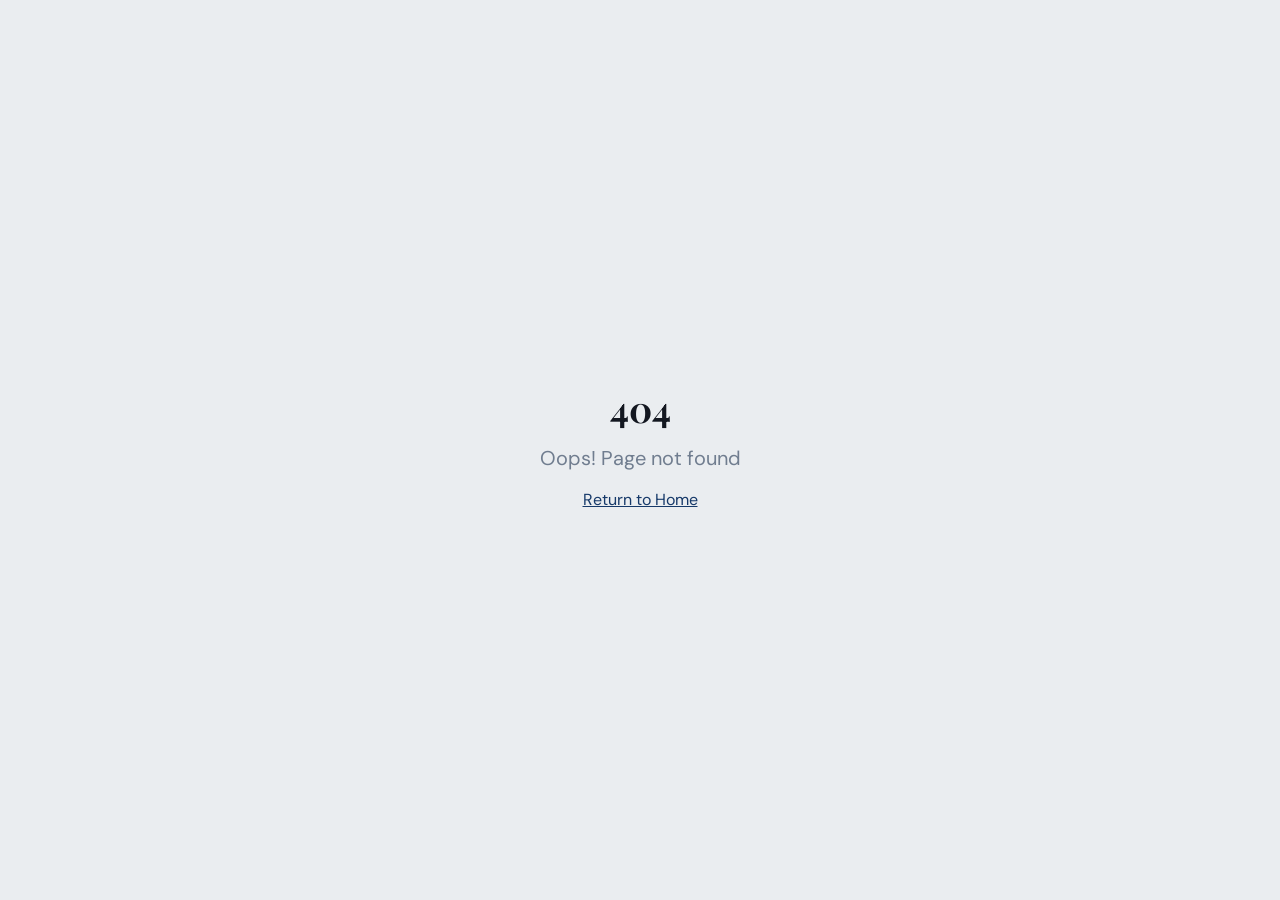
==== commit f8328b7f: "Se cambia por aplicacion de saas" ====
--- a/index.html
+++ b/index.html
@@ -1,16 +1,28 @@
-
-  <!DOCTYPE html>
-  <html lang="en">
-    <head>
-      <meta charset="UTF-8" />
-      <meta name="viewport" content="width=device-width, initial-scale=1.0" />
-      <title>Inmobiliatte</title>
-      <script type="module" crossorigin src="/assets/index-CGFuwTpw.js"></script>
-      <link rel="stylesheet" crossorigin href="/assets/index-Dmz_LeBP.css">
-    </head>
-
-    <body>
-      <div id="root"></div>
-    </body>
-  </html>
-  +<!doctype html>
+<html lang="en">
+  <head>
+    <meta charset="UTF-8" />
+    <meta name="viewport" content="width=device-width, initial-scale=1.0" />
+    <!-- TODO: Set the document title to the name of your application -->
+    <title>Lovable App</title>
+    <meta name="description" content="Lovable Generated Project" />
+    <meta name="author" content="Lovable" />
+
+    <!-- TODO: Update og:title to match your application name -->
+    <meta property="og:title" content="Lovable App" />
+    <meta property="og:description" content="Lovable Generated Project" />
+    <meta property="og:type" content="website" />
+    <meta property="og:image" content="https://lovable.dev/opengraph-image-p98pqg.png" />
+
+    <meta name="twitter:card" content="summary_large_image" />
+    <meta name="twitter:site" content="@Lovable" />
+    <meta name="twitter:image" content="https://lovable.dev/opengraph-image-p98pqg.png" />
+    <script type="module" crossorigin src="/assets/index-DJz4sCjp.js"></script>
+    <link rel="stylesheet" crossorigin href="/assets/index-C_6m7Bzh.css">
+  </head>
+
+  <body>
+    <div id="root"></div>+
+  </body>
+</html>
--- a/assets/index-C_6m7Bzh.css
+++ b/assets/index-C_6m7Bzh.css
@@ -0,0 +1 @@
+@import"https://fonts.googleapis.com/css2?family=DM+Sans:ital,opsz,wght@0,9..40,100..1000;1,9..40,100..1000&family=Playfair+Display:wght@400;500;600;700&display=swap";*,:before,:after{--tw-border-spacing-x: 0;--tw-border-spacing-y: 0;--tw-translate-x: 0;--tw-translate-y: 0;--tw-rotate: 0;--tw-skew-x: 0;--tw-skew-y: 0;--tw-scale-x: 1;--tw-scale-y: 1;--tw-pan-x: ;--tw-pan-y: ;--tw-pinch-zoom: ;--tw-scroll-snap-strictness: proximity;--tw-gradient-from-position: ;--tw-gradient-via-position: ;--tw-gradient-to-position: ;--tw-ordinal: ;--tw-slashed-zero: ;--tw-numeric-figure: ;--tw-numeric-spacing: ;--tw-numeric-fraction: ;--tw-ring-inset: ;--tw-ring-offset-width: 0px;--tw-ring-offset-color: #fff;--tw-ring-color: rgb(59 130 246 / .5);--tw-ring-offset-shadow: 0 0 #0000;--tw-ring-shadow: 0 0 #0000;--tw-shadow: 0 0 #0000;--tw-shadow-colored: 0 0 #0000;--tw-blur: ;--tw-brightness: ;--tw-contrast: ;--tw-grayscale: ;--tw-hue-rotate: ;--tw-invert: ;--tw-saturate: ;--tw-sepia: ;--tw-drop-shadow: ;--tw-backdrop-blur: ;--tw-backdrop-brightness: ;--tw-backdrop-contrast: ;--tw-backdrop-grayscale: ;--tw-backdrop-hue-rotate: ;--tw-backdrop-invert: ;--tw-backdrop-opacity: ;--tw-backdrop-saturate: ;--tw-backdrop-sepia: ;--tw-contain-size: ;--tw-contain-layout: ;--tw-contain-paint: ;--tw-contain-style: }::backdrop{--tw-border-spacing-x: 0;--tw-border-spacing-y: 0;--tw-translate-x: 0;--tw-translate-y: 0;--tw-rotate: 0;--tw-skew-x: 0;--tw-skew-y: 0;--tw-scale-x: 1;--tw-scale-y: 1;--tw-pan-x: ;--tw-pan-y: ;--tw-pinch-zoom: ;--tw-scroll-snap-strictness: proximity;--tw-gradient-from-position: ;--tw-gradient-via-position: ;--tw-gradient-to-position: ;--tw-ordinal: ;--tw-slashed-zero: ;--tw-numeric-figure: ;--tw-numeric-spacing: ;--tw-numeric-fraction: ;--tw-ring-inset: ;--tw-ring-offset-width: 0px;--tw-ring-offset-color: #fff;--tw-ring-color: rgb(59 130 246 / .5);--tw-ring-offset-shadow: 0 0 #0000;--tw-ring-shadow: 0 0 #0000;--tw-shadow: 0 0 #0000;--tw-shadow-colored: 0 0 #0000;--tw-blur: ;--tw-brightness: ;--tw-contrast: ;--tw-grayscale: ;--tw-hue-rotate: ;--tw-invert: ;--tw-saturate: ;--tw-sepia: ;--tw-drop-shadow: ;--tw-backdrop-blur: ;--tw-backdrop-brightness: ;--tw-backdrop-contrast: ;--tw-backdrop-grayscale: ;--tw-backdrop-hue-rotate: ;--tw-backdrop-invert: ;--tw-backdrop-opacity: ;--tw-backdrop-saturate: ;--tw-backdrop-sepia: ;--tw-contain-size: ;--tw-contain-layout: ;--tw-contain-paint: ;--tw-contain-style: }*,:before,:after{box-sizing:border-box;border-width:0;border-style:solid;border-color:#e5e7eb}:before,:after{--tw-content: ""}html,:host{line-height:1.5;-webkit-text-size-adjust:100%;-moz-tab-size:4;-o-tab-size:4;tab-size:4;font-family:ui-sans-serif,system-ui,sans-serif,"Apple Color Emoji","Segoe UI Emoji",Segoe UI Symbol,"Noto Color Emoji";font-feature-settings:normal;font-variation-settings:normal;-webkit-tap-highlight-color:transparent}body{margin:0;line-height:inherit}hr{height:0;color:inherit;border-top-width:1px}abbr:where([title]){-webkit-text-decoration:underline dotted;text-decoration:underline dotted}h1,h2,h3,h4,h5,h6{font-size:inherit;font-weight:inherit}a{color:inherit;text-decoration:inherit}b,strong{font-weight:bolder}code,kbd,samp,pre{font-family:ui-monospace,SFMono-Regular,Menlo,Monaco,Consolas,Liberation Mono,Courier New,monospace;font-feature-settings:normal;font-variation-settings:normal;font-size:1em}small{font-size:80%}sub,sup{font-size:75%;line-height:0;position:relative;vertical-align:baseline}sub{bottom:-.25em}sup{top:-.5em}table{text-indent:0;border-color:inherit;border-collapse:collapse}button,input,optgroup,select,textarea{font-family:inherit;font-feature-settings:inherit;font-variation-settings:inherit;font-size:100%;font-weight:inherit;line-height:inherit;letter-spacing:inherit;color:inherit;margin:0;padding:0}button,select{text-transform:none}button,input:where([type=button]),input:where([type=reset]),input:where([type=submit]){-webkit-appearance:button;background-color:transparent;background-image:none}:-moz-focusring{outline:auto}:-moz-ui-invalid{box-shadow:none}progress{vertical-align:baseline}::-webkit-inner-spin-button,::-webkit-outer-spin-button{height:auto}[type=search]{-webkit-appearance:textfield;outline-offset:-2px}::-webkit-search-decoration{-webkit-appearance:none}::-webkit-file-upload-button{-webkit-appearance:button;font:inherit}summary{display:list-item}blockquote,dl,dd,h1,h2,h3,h4,h5,h6,hr,figure,p,pre{margin:0}fieldset{margin:0;padding:0}legend{padding:0}ol,ul,menu{list-style:none;margin:0;padding:0}dialog{padding:0}textarea{resize:vertical}input::-moz-placeholder,textarea::-moz-placeholder{opacity:1;color:#9ca3af}input::placeholder,textarea::placeholder{opacity:1;color:#9ca3af}button,[role=button]{cursor:pointer}:disabled{cursor:default}img,svg,video,canvas,audio,iframe,embed,object{display:block;vertical-align:middle}img,video{max-width:100%;height:auto}[hidden]:where(:not([hidden=until-found])){display:none}:root{--background: 210 20% 98%;--foreground: 220 25% 10%;--card: 0 0% 100%;--card-foreground: 220 25% 10%;--popover: 0 0% 100%;--popover-foreground: 220 25% 10%;--primary: 215 65% 25%;--primary-foreground: 210 40% 98%;--secondary: 35 85% 55%;--secondary-foreground: 0 0% 100%;--muted: 210 15% 93%;--muted-foreground: 215 12% 50%;--accent: 35 85% 55%;--accent-foreground: 0 0% 100%;--destructive: 0 72% 51%;--destructive-foreground: 210 40% 98%;--border: 214 20% 88%;--input: 214 20% 88%;--ring: 215 65% 25%;--radius: .625rem;--sidebar-background: 215 65% 25%;--sidebar-foreground: 210 40% 98%;--sidebar-primary: 35 85% 55%;--sidebar-primary-foreground: 0 0% 100%;--sidebar-accent: 215 55% 32%;--sidebar-accent-foreground: 210 40% 98%;--sidebar-border: 215 50% 35%;--sidebar-ring: 35 85% 55%;--success: 152 60% 40%;--success-foreground: 0 0% 100%;--warning: 38 92% 50%;--warning-foreground: 0 0% 100%;--font-display: "Playfair Display", serif;--font-body: "DM Sans", sans-serif}.dark{--background: 220 25% 8%;--foreground: 210 20% 95%;--card: 220 20% 12%;--card-foreground: 210 20% 95%;--popover: 220 20% 12%;--popover-foreground: 210 20% 95%;--primary: 215 55% 50%;--primary-foreground: 0 0% 100%;--secondary: 35 85% 55%;--secondary-foreground: 0 0% 100%;--muted: 220 15% 18%;--muted-foreground: 215 12% 60%;--accent: 35 85% 55%;--accent-foreground: 0 0% 100%;--destructive: 0 62.8% 30.6%;--destructive-foreground: 210 40% 98%;--border: 220 15% 20%;--input: 220 15% 20%;--ring: 215 55% 50%;--sidebar-background: 220 25% 8%;--sidebar-foreground: 210 20% 95%;--sidebar-primary: 35 85% 55%;--sidebar-primary-foreground: 0 0% 100%;--sidebar-accent: 220 20% 15%;--sidebar-accent-foreground: 210 20% 95%;--sidebar-border: 220 15% 20%;--sidebar-ring: 35 85% 55%;--success: 152 60% 40%;--success-foreground: 0 0% 100%;--warning: 38 92% 50%;--warning-foreground: 0 0% 100%}*{border-color:hsl(var(--border))}body{background-color:hsl(var(--background));font-family:DM Sans,sans-serif;color:hsl(var(--foreground));-webkit-font-smoothing:antialiased;-moz-osx-font-smoothing:grayscale;font-family:var(--font-body)}h1,h2,h3,h4{font-family:var(--font-display)}.container{width:100%;margin-right:auto;margin-left:auto;padding-right:2rem;padding-left:2rem}@media (min-width: 1400px){.container{max-width:1400px}}.sr-only{position:absolute;width:1px;height:1px;padding:0;margin:-1px;overflow:hidden;clip:rect(0,0,0,0);white-space:nowrap;border-width:0}.pointer-events-none{pointer-events:none}.pointer-events-auto{pointer-events:auto}.visible{visibility:visible}.invisible{visibility:hidden}.fixed{position:fixed}.absolute{position:absolute}.relative{position:relative}.sticky{position:sticky}.inset-0{top:0;right:0;bottom:0;left:0}.inset-x-0{left:0;right:0}.inset-y-0{top:0;bottom:0}.-bottom-12{bottom:-3rem}.-left-12{left:-3rem}.-right-12{right:-3rem}.-top-12{top:-3rem}.bottom-0{bottom:0}.bottom-1{bottom:.25rem}.bottom-4{bottom:1rem}.left-0{left:0}.left-1{left:.25rem}.left-1\/2{left:50%}.left-2{left:.5rem}.left-3{left:.75rem}.left-4{left:1rem}.left-\[50\%\]{left:50%}.right-0{right:0}.right-1{right:.25rem}.right-2{right:.5rem}.right-3{right:.75rem}.right-4{right:1rem}.top-0{top:0}.top-1\.5{top:.375rem}.top-1\/2{top:50%}.top-2{top:.5rem}.top-3{top:.75rem}.top-3\.5{top:.875rem}.top-4{top:1rem}.top-\[1px\]{top:1px}.top-\[50\%\]{top:50%}.top-\[60\%\]{top:60%}.top-full{top:100%}.z-10{z-index:10}.z-20{z-index:20}.z-40{z-index:40}.z-50{z-index:50}.z-\[100\]{z-index:100}.z-\[1\]{z-index:1}.-mx-1{margin-left:-.25rem;margin-right:-.25rem}.mx-2{margin-left:.5rem;margin-right:.5rem}.mx-3\.5{margin-left:.875rem;margin-right:.875rem}.mx-auto{margin-left:auto;margin-right:auto}.my-0\.5{margin-top:.125rem;margin-bottom:.125rem}.my-1{margin-top:.25rem;margin-bottom:.25rem}.-ml-4{margin-left:-1rem}.-mt-4{margin-top:-1rem}.mb-1{margin-bottom:.25rem}.mb-2{margin-bottom:.5rem}.mb-3{margin-bottom:.75rem}.mb-4{margin-bottom:1rem}.mb-6{margin-bottom:1.5rem}.mb-8{margin-bottom:2rem}.ml-1{margin-left:.25rem}.ml-auto{margin-left:auto}.mr-1{margin-right:.25rem}.mr-2{margin-right:.5rem}.mt-1{margin-top:.25rem}.mt-1\.5{margin-top:.375rem}.mt-2{margin-top:.5rem}.mt-24{margin-top:6rem}.mt-3{margin-top:.75rem}.mt-4{margin-top:1rem}.mt-auto{margin-top:auto}.block{display:block}.inline{display:inline}.flex{display:flex}.inline-flex{display:inline-flex}.table{display:table}.grid{display:grid}.hidden{display:none}.aspect-\[16\/10\]{aspect-ratio:16/10}.aspect-square{aspect-ratio:1 / 1}.aspect-video{aspect-ratio:16 / 9}.size-4{width:1rem;height:1rem}.h-1\.5{height:.375rem}.h-10{height:2.5rem}.h-11{height:2.75rem}.h-12{height:3rem}.h-14{height:3.5rem}.h-16{height:4rem}.h-2{height:.5rem}.h-2\.5{height:.625rem}.h-3{height:.75rem}.h-3\.5{height:.875rem}.h-4{height:1rem}.h-48{height:12rem}.h-5{height:1.25rem}.h-6{height:1.5rem}.h-7{height:1.75rem}.h-8{height:2rem}.h-9{height:2.25rem}.h-\[1px\]{height:1px}.h-\[var\(--radix-navigation-menu-viewport-height\)\]{height:var(--radix-navigation-menu-viewport-height)}.h-\[var\(--radix-select-trigger-height\)\]{height:var(--radix-select-trigger-height)}.h-auto{height:auto}.h-full{height:100%}.h-px{height:1px}.h-svh{height:100svh}.max-h-96{max-height:24rem}.max-h-\[300px\]{max-height:300px}.max-h-\[85vh\]{max-height:85vh}.max-h-screen{max-height:100vh}.min-h-0{min-height:0px}.min-h-\[80px\]{min-height:80px}.min-h-screen{min-height:100vh}.min-h-svh{min-height:100svh}.w-0{width:0px}.w-1{width:.25rem}.w-1\.5{width:.375rem}.w-1\/2{width:50%}.w-10{width:2.5rem}.w-11{width:2.75rem}.w-12{width:3rem}.w-14{width:3.5rem}.w-16{width:4rem}.w-2{width:.5rem}.w-2\.5{width:.625rem}.w-24{width:6rem}.w-3{width:.75rem}.w-3\.5{width:.875rem}.w-3\/4{width:75%}.w-4{width:1rem}.w-5{width:1.25rem}.w-6{width:1.5rem}.w-64{width:16rem}.w-7{width:1.75rem}.w-72{width:18rem}.w-8{width:2rem}.w-9{width:2.25rem}.w-\[--sidebar-width\]{width:var(--sidebar-width)}.w-\[100px\]{width:100px}.w-\[1px\]{width:1px}.w-auto{width:auto}.w-full{width:100%}.w-max{width:-moz-max-content;width:max-content}.w-px{width:1px}.min-w-0{min-width:0px}.min-w-5{min-width:1.25rem}.min-w-\[12rem\]{min-width:12rem}.min-w-\[8rem\]{min-width:8rem}.min-w-\[var\(--radix-select-trigger-width\)\]{min-width:var(--radix-select-trigger-width)}.max-w-2xl{max-width:42rem}.max-w-3xl{max-width:48rem}.max-w-4xl{max-width:56rem}.max-w-5xl{max-width:64rem}.max-w-\[--skeleton-width\]{max-width:var(--skeleton-width)}.max-w-\[90vw\]{max-width:90vw}.max-w-\[95vw\]{max-width:95vw}.max-w-lg{max-width:32rem}.max-w-max{max-width:-moz-max-content;max-width:max-content}.max-w-md{max-width:28rem}.max-w-xl{max-width:36rem}.flex-1{flex:1 1 0%}.flex-shrink-0,.shrink-0{flex-shrink:0}.grow{flex-grow:1}.grow-0{flex-grow:0}.basis-full{flex-basis:100%}.caption-bottom{caption-side:bottom}.border-collapse{border-collapse:collapse}.-translate-x-1\/2{--tw-translate-x: -50%;transform:translate(var(--tw-translate-x),var(--tw-translate-y)) rotate(var(--tw-rotate)) skew(var(--tw-skew-x)) skewY(var(--tw-skew-y)) scaleX(var(--tw-scale-x)) scaleY(var(--tw-scale-y))}.-translate-x-px{--tw-translate-x: -1px;transform:translate(var(--tw-translate-x),var(--tw-translate-y)) rotate(var(--tw-rotate)) skew(var(--tw-skew-x)) skewY(var(--tw-skew-y)) scaleX(var(--tw-scale-x)) scaleY(var(--tw-scale-y))}.-translate-y-1\/2{--tw-translate-y: -50%;transform:translate(var(--tw-translate-x),var(--tw-translate-y)) rotate(var(--tw-rotate)) skew(var(--tw-skew-x)) skewY(var(--tw-skew-y)) scaleX(var(--tw-scale-x)) scaleY(var(--tw-scale-y))}.translate-x-\[-50\%\]{--tw-translate-x: -50%;transform:translate(var(--tw-translate-x),var(--tw-translate-y)) rotate(var(--tw-rotate)) skew(var(--tw-skew-x)) skewY(var(--tw-skew-y)) scaleX(var(--tw-scale-x)) scaleY(var(--tw-scale-y))}.translate-x-px{--tw-translate-x: 1px;transform:translate(var(--tw-translate-x),var(--tw-translate-y)) rotate(var(--tw-rotate)) skew(var(--tw-skew-x)) skewY(var(--tw-skew-y)) scaleX(var(--tw-scale-x)) scaleY(var(--tw-scale-y))}.translate-y-\[-50\%\]{--tw-translate-y: -50%;transform:translate(var(--tw-translate-x),var(--tw-translate-y)) rotate(var(--tw-rotate)) skew(var(--tw-skew-x)) skewY(var(--tw-skew-y)) scaleX(var(--tw-scale-x)) scaleY(var(--tw-scale-y))}.rotate-45{--tw-rotate: 45deg;transform:translate(var(--tw-translate-x),var(--tw-translate-y)) rotate(var(--tw-rotate)) skew(var(--tw-skew-x)) skewY(var(--tw-skew-y)) scaleX(var(--tw-scale-x)) scaleY(var(--tw-scale-y))}.rotate-90{--tw-rotate: 90deg;transform:translate(var(--tw-translate-x),var(--tw-translate-y)) rotate(var(--tw-rotate)) skew(var(--tw-skew-x)) skewY(var(--tw-skew-y)) scaleX(var(--tw-scale-x)) scaleY(var(--tw-scale-y))}.scale-105{--tw-scale-x: 1.05;--tw-scale-y: 1.05;transform:translate(var(--tw-translate-x),var(--tw-translate-y)) rotate(var(--tw-rotate)) skew(var(--tw-skew-x)) skewY(var(--tw-skew-y)) scaleX(var(--tw-scale-x)) scaleY(var(--tw-scale-y))}.scale-125{--tw-scale-x: 1.25;--tw-scale-y: 1.25;transform:translate(var(--tw-translate-x),var(--tw-translate-y)) rotate(var(--tw-rotate)) skew(var(--tw-skew-x)) skewY(var(--tw-skew-y)) scaleX(var(--tw-scale-x)) scaleY(var(--tw-scale-y))}.transform{transform:translate(var(--tw-translate-x),var(--tw-translate-y)) rotate(var(--tw-rotate)) skew(var(--tw-skew-x)) skewY(var(--tw-skew-y)) scaleX(var(--tw-scale-x)) scaleY(var(--tw-scale-y))}@keyframes fade-in{0%{opacity:0;transform:translateY(10px)}to{opacity:1;transform:translateY(0)}}.animate-fade-in{animation:fade-in .4s ease-out}@keyframes pulse{50%{opacity:.5}}.animate-pulse{animation:pulse 2s cubic-bezier(.4,0,.6,1) infinite}@keyframes spin{to{transform:rotate(360deg)}}.animate-spin{animation:spin 1s linear infinite}.cursor-default{cursor:default}.cursor-not-allowed{cursor:not-allowed}.cursor-pointer{cursor:pointer}.touch-none{touch-action:none}.select-none{-webkit-user-select:none;-moz-user-select:none;user-select:none}.list-none{list-style-type:none}.grid-cols-2{grid-template-columns:repeat(2,minmax(0,1fr))}.grid-cols-3{grid-template-columns:repeat(3,minmax(0,1fr))}.flex-row{flex-direction:row}.flex-col{flex-direction:column}.flex-col-reverse{flex-direction:column-reverse}.flex-wrap{flex-wrap:wrap}.items-start{align-items:flex-start}.items-end{align-items:flex-end}.items-center{align-items:center}.items-stretch{align-items:stretch}.justify-center{justify-content:center}.justify-between{justify-content:space-between}.justify-around{justify-content:space-around}.gap-0\.5{gap:.125rem}.gap-1{gap:.25rem}.gap-1\.5{gap:.375rem}.gap-2{gap:.5rem}.gap-3{gap:.75rem}.gap-4{gap:1rem}.gap-8{gap:2rem}.space-x-1>:not([hidden])~:not([hidden]){--tw-space-x-reverse: 0;margin-right:calc(.25rem * var(--tw-space-x-reverse));margin-left:calc(.25rem * calc(1 - var(--tw-space-x-reverse)))}.space-x-4>:not([hidden])~:not([hidden]){--tw-space-x-reverse: 0;margin-right:calc(1rem * var(--tw-space-x-reverse));margin-left:calc(1rem * calc(1 - var(--tw-space-x-reverse)))}.space-y-1>:not([hidden])~:not([hidden]){--tw-space-y-reverse: 0;margin-top:calc(.25rem * calc(1 - var(--tw-space-y-reverse)));margin-bottom:calc(.25rem * var(--tw-space-y-reverse))}.space-y-1\.5>:not([hidden])~:not([hidden]){--tw-space-y-reverse: 0;margin-top:calc(.375rem * calc(1 - var(--tw-space-y-reverse)));margin-bottom:calc(.375rem * var(--tw-space-y-reverse))}.space-y-10>:not([hidden])~:not([hidden]){--tw-space-y-reverse: 0;margin-top:calc(2.5rem * calc(1 - var(--tw-space-y-reverse)));margin-bottom:calc(2.5rem * var(--tw-space-y-reverse))}.space-y-2>:not([hidden])~:not([hidden]){--tw-space-y-reverse: 0;margin-top:calc(.5rem * calc(1 - var(--tw-space-y-reverse)));margin-bottom:calc(.5rem * var(--tw-space-y-reverse))}.space-y-3>:not([hidden])~:not([hidden]){--tw-space-y-reverse: 0;margin-top:calc(.75rem * calc(1 - var(--tw-space-y-reverse)));margin-bottom:calc(.75rem * var(--tw-space-y-reverse))}.space-y-4>:not([hidden])~:not([hidden]){--tw-space-y-reverse: 0;margin-top:calc(1rem * calc(1 - var(--tw-space-y-reverse)));margin-bottom:calc(1rem * var(--tw-space-y-reverse))}.space-y-6>:not([hidden])~:not([hidden]){--tw-space-y-reverse: 0;margin-top:calc(1.5rem * calc(1 - var(--tw-space-y-reverse)));margin-bottom:calc(1.5rem * var(--tw-space-y-reverse))}.overflow-auto{overflow:auto}.overflow-hidden{overflow:hidden}.overflow-x-auto{overflow-x:auto}.overflow-y-auto{overflow-y:auto}.overflow-x-hidden{overflow-x:hidden}.truncate{overflow:hidden;text-overflow:ellipsis;white-space:nowrap}.whitespace-nowrap{white-space:nowrap}.whitespace-pre-line{white-space:pre-line}.break-words{overflow-wrap:break-word}.rounded{border-radius:.25rem}.rounded-2xl{border-radius:1rem}.rounded-\[2px\]{border-radius:2px}.rounded-\[inherit\]{border-radius:inherit}.rounded-full{border-radius:9999px}.rounded-lg{border-radius:var(--radius)}.rounded-md{border-radius:calc(var(--radius) - 2px)}.rounded-sm{border-radius:calc(var(--radius) - 4px)}.rounded-xl{border-radius:.75rem}.rounded-t-\[10px\]{border-top-left-radius:10px;border-top-right-radius:10px}.rounded-tl-sm{border-top-left-radius:calc(var(--radius) - 4px)}.border{border-width:1px}.border-2{border-width:2px}.border-\[1\.5px\]{border-width:1.5px}.border-y{border-top-width:1px;border-bottom-width:1px}.border-b{border-bottom-width:1px}.border-b-2{border-bottom-width:2px}.border-l{border-left-width:1px}.border-r{border-right-width:1px}.border-t{border-top-width:1px}.border-dashed{border-style:dashed}.border-\[--color-border\]{border-color:var(--color-border)}.border-border{border-color:hsl(var(--border))}.border-border\/50{border-color:hsl(var(--border) / .5)}.border-border\/60{border-color:hsl(var(--border) / .6)}.border-destructive{border-color:hsl(var(--destructive))}.border-destructive\/50{border-color:hsl(var(--destructive) / .5)}.border-input{border-color:hsl(var(--input))}.border-primary{border-color:hsl(var(--primary))}.border-sidebar-border{border-color:hsl(var(--sidebar-border))}.border-transparent{border-color:transparent}.border-l-transparent{border-left-color:transparent}.border-t-transparent{border-top-color:transparent}.bg-\[--color-bg\]{background-color:var(--color-bg)}.bg-accent{background-color:hsl(var(--accent))}.bg-background{background-color:hsl(var(--background))}.bg-black\/80{background-color:#000c}.bg-border{background-color:hsl(var(--border))}.bg-card{background-color:hsl(var(--card))}.bg-card\/80{background-color:hsl(var(--card) / .8)}.bg-card\/95{background-color:hsl(var(--card) / .95)}.bg-destructive{background-color:hsl(var(--destructive))}.bg-destructive\/15{background-color:hsl(var(--destructive) / .15)}.bg-foreground{background-color:hsl(var(--foreground))}.bg-foreground\/40{background-color:hsl(var(--foreground) / .4)}.bg-foreground\/60{background-color:hsl(var(--foreground) / .6)}.bg-foreground\/95{background-color:hsl(var(--foreground) / .95)}.bg-muted{background-color:hsl(var(--muted))}.bg-muted\/50{background-color:hsl(var(--muted) / .5)}.bg-popover{background-color:hsl(var(--popover))}.bg-primary{background-color:hsl(var(--primary))}.bg-primary-foreground\/10{background-color:hsl(var(--primary-foreground) / .1)}.bg-primary-foreground\/40{background-color:hsl(var(--primary-foreground) / .4)}.bg-primary\/10{background-color:hsl(var(--primary) / .1)}.bg-secondary{background-color:hsl(var(--secondary))}.bg-sidebar{background-color:hsl(var(--sidebar-background))}.bg-sidebar-border{background-color:hsl(var(--sidebar-border))}.bg-success{background-color:hsl(var(--success))}.bg-success\/15{background-color:hsl(var(--success) / .15)}.bg-transparent{background-color:transparent}.bg-warning{background-color:hsl(var(--warning))}.bg-warning\/15{background-color:hsl(var(--warning) / .15)}.bg-gradient-to-t{background-image:linear-gradient(to top,var(--tw-gradient-stops))}.from-background{--tw-gradient-from: hsl(var(--background)) var(--tw-gradient-from-position);--tw-gradient-to: hsl(var(--background) / 0) var(--tw-gradient-to-position);--tw-gradient-stops: var(--tw-gradient-from), var(--tw-gradient-to)}.from-foreground\/60{--tw-gradient-from: hsl(var(--foreground) / .6) var(--tw-gradient-from-position);--tw-gradient-to: hsl(var(--foreground) / 0) var(--tw-gradient-to-position);--tw-gradient-stops: var(--tw-gradient-from), var(--tw-gradient-to)}.via-background\/95{--tw-gradient-to: hsl(var(--background) / 0) var(--tw-gradient-to-position);--tw-gradient-stops: var(--tw-gradient-from), hsl(var(--background) / .95) var(--tw-gradient-via-position), var(--tw-gradient-to)}.via-transparent{--tw-gradient-to: rgb(0 0 0 / 0) var(--tw-gradient-to-position);--tw-gradient-stops: var(--tw-gradient-from), transparent var(--tw-gradient-via-position), var(--tw-gradient-to)}.to-transparent{--tw-gradient-to: transparent var(--tw-gradient-to-position)}.fill-accent{fill:hsl(var(--accent))}.fill-current{fill:currentColor}.object-contain{-o-object-fit:contain;object-fit:contain}.object-cover{-o-object-fit:cover;object-fit:cover}.p-0{padding:0}.p-1{padding:.25rem}.p-12{padding:3rem}.p-2{padding:.5rem}.p-3{padding:.75rem}.p-4{padding:1rem}.p-6{padding:1.5rem}.p-\[1px\]{padding:1px}.px-1{padding-left:.25rem;padding-right:.25rem}.px-1\.5{padding-left:.375rem;padding-right:.375rem}.px-2{padding-left:.5rem;padding-right:.5rem}.px-2\.5{padding-left:.625rem;padding-right:.625rem}.px-3{padding-left:.75rem;padding-right:.75rem}.px-4{padding-left:1rem;padding-right:1rem}.px-5{padding-left:1.25rem;padding-right:1.25rem}.px-8{padding-left:2rem;padding-right:2rem}.py-0\.5{padding-top:.125rem;padding-bottom:.125rem}.py-1{padding-top:.25rem;padding-bottom:.25rem}.py-1\.5{padding-top:.375rem;padding-bottom:.375rem}.py-16{padding-top:4rem;padding-bottom:4rem}.py-2{padding-top:.5rem;padding-bottom:.5rem}.py-3{padding-top:.75rem;padding-bottom:.75rem}.py-4{padding-top:1rem;padding-bottom:1rem}.py-6{padding-top:1.5rem;padding-bottom:1.5rem}.py-8{padding-top:2rem;padding-bottom:2rem}.pb-1{padding-bottom:.25rem}.pb-2{padding-bottom:.5rem}.pb-20{padding-bottom:5rem}.pb-28{padding-bottom:7rem}.pb-3{padding-bottom:.75rem}.pb-4{padding-bottom:1rem}.pl-2\.5{padding-left:.625rem}.pl-4{padding-left:1rem}.pl-8{padding-left:2rem}.pr-2{padding-right:.5rem}.pr-2\.5{padding-right:.625rem}.pr-8{padding-right:2rem}.pt-0{padding-top:0}.pt-1{padding-top:.25rem}.pt-3{padding-top:.75rem}.pt-4{padding-top:1rem}.text-left{text-align:left}.text-center{text-align:center}.text-right{text-align:right}.align-middle{vertical-align:middle}.font-display{font-family:Playfair Display,serif}.font-mono{font-family:ui-monospace,SFMono-Regular,Menlo,Monaco,Consolas,Liberation Mono,Courier New,monospace}.text-2xl{font-size:1.5rem;line-height:2rem}.text-4xl{font-size:2.25rem;line-height:2.5rem}.text-\[0\.8rem\]{font-size:.8rem}.text-\[10px\]{font-size:10px}.text-\[9px\]{font-size:9px}.text-base{font-size:1rem;line-height:1.5rem}.text-lg{font-size:1.125rem;line-height:1.75rem}.text-sm{font-size:.875rem;line-height:1.25rem}.text-xl{font-size:1.25rem;line-height:1.75rem}.text-xs{font-size:.75rem;line-height:1rem}.font-bold{font-weight:700}.font-medium{font-weight:500}.font-normal{font-weight:400}.font-semibold{font-weight:600}.uppercase{text-transform:uppercase}.tabular-nums{--tw-numeric-spacing: tabular-nums;font-variant-numeric:var(--tw-ordinal) var(--tw-slashed-zero) var(--tw-numeric-figure) var(--tw-numeric-spacing) var(--tw-numeric-fraction)}.leading-none{line-height:1}.leading-relaxed{line-height:1.625}.leading-tight{line-height:1.25}.tracking-tight{letter-spacing:-.025em}.tracking-wide{letter-spacing:.025em}.tracking-wider{letter-spacing:.05em}.tracking-widest{letter-spacing:.1em}.text-accent{color:hsl(var(--accent))}.text-accent-foreground{color:hsl(var(--accent-foreground))}.text-card-foreground{color:hsl(var(--card-foreground))}.text-current{color:currentColor}.text-destructive{color:hsl(var(--destructive))}.text-destructive-foreground{color:hsl(var(--destructive-foreground))}.text-foreground{color:hsl(var(--foreground))}.text-foreground\/50{color:hsl(var(--foreground) / .5)}.text-muted-foreground{color:hsl(var(--muted-foreground))}.text-popover-foreground{color:hsl(var(--popover-foreground))}.text-primary{color:hsl(var(--primary))}.text-primary-foreground{color:hsl(var(--primary-foreground))}.text-primary-foreground\/80{color:hsl(var(--primary-foreground) / .8)}.text-secondary{color:hsl(var(--secondary))}.text-secondary-foreground{color:hsl(var(--secondary-foreground))}.text-sidebar-foreground{color:hsl(var(--sidebar-foreground))}.text-sidebar-foreground\/70{color:hsl(var(--sidebar-foreground) / .7)}.text-success{color:hsl(var(--success))}.text-success-foreground{color:hsl(var(--success-foreground))}.text-warning{color:hsl(var(--warning))}.text-warning-foreground{color:hsl(var(--warning-foreground))}.underline{text-decoration-line:underline}.underline-offset-4{text-underline-offset:4px}.opacity-0{opacity:0}.opacity-100{opacity:1}.opacity-40{opacity:.4}.opacity-50{opacity:.5}.opacity-60{opacity:.6}.opacity-70{opacity:.7}.opacity-90{opacity:.9}.shadow-\[0_0_0_1px_hsl\(var\(--sidebar-border\)\)\]{--tw-shadow: 0 0 0 1px hsl(var(--sidebar-border));--tw-shadow-colored: 0 0 0 1px var(--tw-shadow-color);box-shadow:var(--tw-ring-offset-shadow, 0 0 #0000),var(--tw-ring-shadow, 0 0 #0000),var(--tw-shadow)}.shadow-lg{--tw-shadow: 0 10px 15px -3px rgb(0 0 0 / .1), 0 4px 6px -4px rgb(0 0 0 / .1);--tw-shadow-colored: 0 10px 15px -3px var(--tw-shadow-color), 0 4px 6px -4px var(--tw-shadow-color);box-shadow:var(--tw-ring-offset-shadow, 0 0 #0000),var(--tw-ring-shadow, 0 0 #0000),var(--tw-shadow)}.shadow-md{--tw-shadow: 0 4px 6px -1px rgb(0 0 0 / .1), 0 2px 4px -2px rgb(0 0 0 / .1);--tw-shadow-colored: 0 4px 6px -1px var(--tw-shadow-color), 0 2px 4px -2px var(--tw-shadow-color);box-shadow:var(--tw-ring-offset-shadow, 0 0 #0000),var(--tw-ring-shadow, 0 0 #0000),var(--tw-shadow)}.shadow-none{--tw-shadow: 0 0 #0000;--tw-shadow-colored: 0 0 #0000;box-shadow:var(--tw-ring-offset-shadow, 0 0 #0000),var(--tw-ring-shadow, 0 0 #0000),var(--tw-shadow)}.shadow-sm{--tw-shadow: 0 1px 2px 0 rgb(0 0 0 / .05);--tw-shadow-colored: 0 1px 2px 0 var(--tw-shadow-color);box-shadow:var(--tw-ring-offset-shadow, 0 0 #0000),var(--tw-ring-shadow, 0 0 #0000),var(--tw-shadow)}.shadow-xl{--tw-shadow: 0 20px 25px -5px rgb(0 0 0 / .1), 0 8px 10px -6px rgb(0 0 0 / .1);--tw-shadow-colored: 0 20px 25px -5px var(--tw-shadow-color), 0 8px 10px -6px var(--tw-shadow-color);box-shadow:var(--tw-ring-offset-shadow, 0 0 #0000),var(--tw-ring-shadow, 0 0 #0000),var(--tw-shadow)}.outline-none{outline:2px solid transparent;outline-offset:2px}.outline{outline-style:solid}.ring-0{--tw-ring-offset-shadow: var(--tw-ring-inset) 0 0 0 var(--tw-ring-offset-width) var(--tw-ring-offset-color);--tw-ring-shadow: var(--tw-ring-inset) 0 0 0 calc(0px + var(--tw-ring-offset-width)) var(--tw-ring-color);box-shadow:var(--tw-ring-offset-shadow),var(--tw-ring-shadow),var(--tw-shadow, 0 0 #0000)}.ring-2{--tw-ring-offset-shadow: var(--tw-ring-inset) 0 0 0 var(--tw-ring-offset-width) var(--tw-ring-offset-color);--tw-ring-shadow: var(--tw-ring-inset) 0 0 0 calc(2px + var(--tw-ring-offset-width)) var(--tw-ring-color);box-shadow:var(--tw-ring-offset-shadow),var(--tw-ring-shadow),var(--tw-shadow, 0 0 #0000)}.ring-border{--tw-ring-color: hsl(var(--border))}.ring-ring{--tw-ring-color: hsl(var(--ring))}.ring-secondary{--tw-ring-color: hsl(var(--secondary))}.ring-sidebar-ring{--tw-ring-color: hsl(var(--sidebar-ring))}.ring-offset-2{--tw-ring-offset-width: 2px}.ring-offset-background{--tw-ring-offset-color: hsl(var(--background))}.drop-shadow-lg{--tw-drop-shadow: drop-shadow(0 10px 8px rgb(0 0 0 / .04)) drop-shadow(0 4px 3px rgb(0 0 0 / .1));filter:var(--tw-blur) var(--tw-brightness) var(--tw-contrast) var(--tw-grayscale) var(--tw-hue-rotate) var(--tw-invert) var(--tw-saturate) var(--tw-sepia) var(--tw-drop-shadow)}.filter{filter:var(--tw-blur) var(--tw-brightness) var(--tw-contrast) var(--tw-grayscale) var(--tw-hue-rotate) var(--tw-invert) var(--tw-saturate) var(--tw-sepia) var(--tw-drop-shadow)}.backdrop-blur-sm{--tw-backdrop-blur: blur(4px);-webkit-backdrop-filter:var(--tw-backdrop-blur) var(--tw-backdrop-brightness) var(--tw-backdrop-contrast) var(--tw-backdrop-grayscale) var(--tw-backdrop-hue-rotate) var(--tw-backdrop-invert) var(--tw-backdrop-opacity) var(--tw-backdrop-saturate) var(--tw-backdrop-sepia);backdrop-filter:var(--tw-backdrop-blur) var(--tw-backdrop-brightness) var(--tw-backdrop-contrast) var(--tw-backdrop-grayscale) var(--tw-backdrop-hue-rotate) var(--tw-backdrop-invert) var(--tw-backdrop-opacity) var(--tw-backdrop-saturate) var(--tw-backdrop-sepia)}.transition{transition-property:color,background-color,border-color,text-decoration-color,fill,stroke,opacity,box-shadow,transform,filter,-webkit-backdrop-filter;transition-property:color,background-color,border-color,text-decoration-color,fill,stroke,opacity,box-shadow,transform,filter,backdrop-filter;transition-property:color,background-color,border-color,text-decoration-color,fill,stroke,opacity,box-shadow,transform,filter,backdrop-filter,-webkit-backdrop-filter;transition-timing-function:cubic-bezier(.4,0,.2,1);transition-duration:.15s}.transition-\[left\,right\,width\]{transition-property:left,right,width;transition-timing-function:cubic-bezier(.4,0,.2,1);transition-duration:.15s}.transition-\[margin\,opa\]{transition-property:margin,opa;transition-timing-function:cubic-bezier(.4,0,.2,1);transition-duration:.15s}.transition-\[width\,height\,padding\]{transition-property:width,height,padding;transition-timing-function:cubic-bezier(.4,0,.2,1);transition-duration:.15s}.transition-\[width\]{transition-property:width;transition-timing-function:cubic-bezier(.4,0,.2,1);transition-duration:.15s}.transition-all{transition-property:all;transition-timing-function:cubic-bezier(.4,0,.2,1);transition-duration:.15s}.transition-colors{transition-property:color,background-color,border-color,text-decoration-color,fill,stroke;transition-timing-function:cubic-bezier(.4,0,.2,1);transition-duration:.15s}.transition-opacity{transition-property:opacity;transition-timing-function:cubic-bezier(.4,0,.2,1);transition-duration:.15s}.transition-shadow{transition-property:box-shadow;transition-timing-function:cubic-bezier(.4,0,.2,1);transition-duration:.15s}.transition-transform{transition-property:transform;transition-timing-function:cubic-bezier(.4,0,.2,1);transition-duration:.15s}.duration-1000{transition-duration:1s}.duration-200{transition-duration:.2s}.duration-300{transition-duration:.3s}.duration-500{transition-duration:.5s}.ease-in-out{transition-timing-function:cubic-bezier(.4,0,.2,1)}.ease-linear{transition-timing-function:linear}@keyframes enter{0%{opacity:var(--tw-enter-opacity, 1);transform:translate3d(var(--tw-enter-translate-x, 0),var(--tw-enter-translate-y, 0),0) scale3d(var(--tw-enter-scale, 1),var(--tw-enter-scale, 1),var(--tw-enter-scale, 1)) rotate(var(--tw-enter-rotate, 0))}}@keyframes exit{to{opacity:var(--tw-exit-opacity, 1);transform:translate3d(var(--tw-exit-translate-x, 0),var(--tw-exit-translate-y, 0),0) scale3d(var(--tw-exit-scale, 1),var(--tw-exit-scale, 1),var(--tw-exit-scale, 1)) rotate(var(--tw-exit-rotate, 0))}}.animate-in{animation-name:enter;animation-duration:.15s;--tw-enter-opacity: initial;--tw-enter-scale: initial;--tw-enter-rotate: initial;--tw-enter-translate-x: initial;--tw-enter-translate-y: initial}.fade-in-0{--tw-enter-opacity: 0}.fade-in-80{--tw-enter-opacity: .8}.zoom-in-95{--tw-enter-scale: .95}.duration-1000{animation-duration:1s}.duration-200{animation-duration:.2s}.duration-300{animation-duration:.3s}.duration-500{animation-duration:.5s}.ease-in-out{animation-timing-function:cubic-bezier(.4,0,.2,1)}.ease-linear{animation-timing-function:linear}.font-display{font-family:var(--font-display)}.file\:border-0::file-selector-button{border-width:0px}.file\:bg-transparent::file-selector-button{background-color:transparent}.file\:text-sm::file-selector-button{font-size:.875rem;line-height:1.25rem}.file\:font-medium::file-selector-button{font-weight:500}.file\:text-foreground::file-selector-button{color:hsl(var(--foreground))}.placeholder\:text-muted-foreground::-moz-placeholder{color:hsl(var(--muted-foreground))}.placeholder\:text-muted-foreground::placeholder{color:hsl(var(--muted-foreground))}.after\:absolute:after{content:var(--tw-content);position:absolute}.after\:-inset-2:after{content:var(--tw-content);top:-.5rem;right:-.5rem;bottom:-.5rem;left:-.5rem}.after\:inset-y-0:after{content:var(--tw-content);top:0;bottom:0}.after\:left-1\/2:after{content:var(--tw-content);left:50%}.after\:w-1:after{content:var(--tw-content);width:.25rem}.after\:w-\[2px\]:after{content:var(--tw-content);width:2px}.after\:-translate-x-1\/2:after{content:var(--tw-content);--tw-translate-x: -50%;transform:translate(var(--tw-translate-x),var(--tw-translate-y)) rotate(var(--tw-rotate)) skew(var(--tw-skew-x)) skewY(var(--tw-skew-y)) scaleX(var(--tw-scale-x)) scaleY(var(--tw-scale-y))}.first\:rounded-l-md:first-child{border-top-left-radius:calc(var(--radius) - 2px);border-bottom-left-radius:calc(var(--radius) - 2px)}.first\:border-l:first-child{border-left-width:1px}.last\:rounded-r-md:last-child{border-top-right-radius:calc(var(--radius) - 2px);border-bottom-right-radius:calc(var(--radius) - 2px)}.focus-within\:relative:focus-within{position:relative}.focus-within\:z-20:focus-within{z-index:20}.hover\:border-primary\/50:hover{border-color:hsl(var(--primary) / .5)}.hover\:bg-accent:hover{background-color:hsl(var(--accent))}.hover\:bg-card:hover{background-color:hsl(var(--card))}.hover\:bg-destructive\/80:hover{background-color:hsl(var(--destructive) / .8)}.hover\:bg-destructive\/90:hover{background-color:hsl(var(--destructive) / .9)}.hover\:bg-muted:hover{background-color:hsl(var(--muted))}.hover\:bg-muted\/50:hover{background-color:hsl(var(--muted) / .5)}.hover\:bg-primary:hover{background-color:hsl(var(--primary))}.hover\:bg-primary-foreground\/20:hover{background-color:hsl(var(--primary-foreground) / .2)}.hover\:bg-primary-foreground\/60:hover{background-color:hsl(var(--primary-foreground) / .6)}.hover\:bg-primary\/80:hover{background-color:hsl(var(--primary) / .8)}.hover\:bg-primary\/90:hover{background-color:hsl(var(--primary) / .9)}.hover\:bg-secondary:hover{background-color:hsl(var(--secondary))}.hover\:bg-secondary\/80:hover{background-color:hsl(var(--secondary) / .8)}.hover\:bg-sidebar-accent:hover{background-color:hsl(var(--sidebar-accent))}.hover\:bg-success\/90:hover{background-color:hsl(var(--success) / .9)}.hover\:text-accent-foreground:hover{color:hsl(var(--accent-foreground))}.hover\:text-destructive:hover{color:hsl(var(--destructive))}.hover\:text-foreground:hover{color:hsl(var(--foreground))}.hover\:text-muted-foreground:hover{color:hsl(var(--muted-foreground))}.hover\:text-primary:hover{color:hsl(var(--primary))}.hover\:text-primary-foreground:hover{color:hsl(var(--primary-foreground))}.hover\:text-primary\/90:hover{color:hsl(var(--primary) / .9)}.hover\:text-sidebar-accent-foreground:hover{color:hsl(var(--sidebar-accent-foreground))}.hover\:underline:hover{text-decoration-line:underline}.hover\:opacity-100:hover{opacity:1}.hover\:shadow-\[0_0_0_1px_hsl\(var\(--sidebar-accent\)\)\]:hover{--tw-shadow: 0 0 0 1px hsl(var(--sidebar-accent));--tw-shadow-colored: 0 0 0 1px var(--tw-shadow-color);box-shadow:var(--tw-ring-offset-shadow, 0 0 #0000),var(--tw-ring-shadow, 0 0 #0000),var(--tw-shadow)}.hover\:shadow-lg:hover{--tw-shadow: 0 10px 15px -3px rgb(0 0 0 / .1), 0 4px 6px -4px rgb(0 0 0 / .1);--tw-shadow-colored: 0 10px 15px -3px var(--tw-shadow-color), 0 4px 6px -4px var(--tw-shadow-color);box-shadow:var(--tw-ring-offset-shadow, 0 0 #0000),var(--tw-ring-shadow, 0 0 #0000),var(--tw-shadow)}.hover\:after\:bg-sidebar-border:hover:after{content:var(--tw-content);background-color:hsl(var(--sidebar-border))}.focus\:bg-accent:focus{background-color:hsl(var(--accent))}.focus\:bg-primary:focus{background-color:hsl(var(--primary))}.focus\:text-accent-foreground:focus{color:hsl(var(--accent-foreground))}.focus\:text-primary-foreground:focus{color:hsl(var(--primary-foreground))}.focus\:opacity-100:focus{opacity:1}.focus\:outline-none:focus{outline:2px solid transparent;outline-offset:2px}.focus\:ring-2:focus{--tw-ring-offset-shadow: var(--tw-ring-inset) 0 0 0 var(--tw-ring-offset-width) var(--tw-ring-offset-color);--tw-ring-shadow: var(--tw-ring-inset) 0 0 0 calc(2px + var(--tw-ring-offset-width)) var(--tw-ring-color);box-shadow:var(--tw-ring-offset-shadow),var(--tw-ring-shadow),var(--tw-shadow, 0 0 #0000)}.focus\:ring-ring:focus{--tw-ring-color: hsl(var(--ring))}.focus\:ring-offset-2:focus{--tw-ring-offset-width: 2px}.focus-visible\:outline-none:focus-visible{outline:2px solid transparent;outline-offset:2px}.focus-visible\:ring-1:focus-visible{--tw-ring-offset-shadow: var(--tw-ring-inset) 0 0 0 var(--tw-ring-offset-width) var(--tw-ring-offset-color);--tw-ring-shadow: var(--tw-ring-inset) 0 0 0 calc(1px + var(--tw-ring-offset-width)) var(--tw-ring-color);box-shadow:var(--tw-ring-offset-shadow),var(--tw-ring-shadow),var(--tw-shadow, 0 0 #0000)}.focus-visible\:ring-2:focus-visible{--tw-ring-offset-shadow: var(--tw-ring-inset) 0 0 0 var(--tw-ring-offset-width) var(--tw-ring-offset-color);--tw-ring-shadow: var(--tw-ring-inset) 0 0 0 calc(2px + var(--tw-ring-offset-width)) var(--tw-ring-color);box-shadow:var(--tw-ring-offset-shadow),var(--tw-ring-shadow),var(--tw-shadow, 0 0 #0000)}.focus-visible\:ring-ring:focus-visible{--tw-ring-color: hsl(var(--ring))}.focus-visible\:ring-sidebar-ring:focus-visible{--tw-ring-color: hsl(var(--sidebar-ring))}.focus-visible\:ring-offset-1:focus-visible{--tw-ring-offset-width: 1px}.focus-visible\:ring-offset-2:focus-visible{--tw-ring-offset-width: 2px}.focus-visible\:ring-offset-background:focus-visible{--tw-ring-offset-color: hsl(var(--background))}.active\:bg-sidebar-accent:active{background-color:hsl(var(--sidebar-accent))}.active\:text-sidebar-accent-foreground:active{color:hsl(var(--sidebar-accent-foreground))}.disabled\:pointer-events-none:disabled{pointer-events:none}.disabled\:cursor-not-allowed:disabled{cursor:not-allowed}.disabled\:opacity-50:disabled{opacity:.5}.group\/menu-item:focus-within .group-focus-within\/menu-item\:opacity-100{opacity:1}.group\/menu-item:hover .group-hover\/menu-item\:opacity-100,.group:hover .group-hover\:opacity-100{opacity:1}.group.destructive .group-\[\.destructive\]\:border-muted\/40{border-color:hsl(var(--muted) / .4)}.group.toaster .group-\[\.toaster\]\:border-border{border-color:hsl(var(--border))}.group.toast .group-\[\.toast\]\:bg-muted{background-color:hsl(var(--muted))}.group.toast .group-\[\.toast\]\:bg-primary{background-color:hsl(var(--primary))}.group.toaster .group-\[\.toaster\]\:bg-background{background-color:hsl(var(--background))}.group.destructive .group-\[\.destructive\]\:text-red-300{--tw-text-opacity: 1;color:rgb(252 165 165 / var(--tw-text-opacity, 1))}.group.toast .group-\[\.toast\]\:text-muted-foreground{color:hsl(var(--muted-foreground))}.group.toast .group-\[\.toast\]\:text-primary-foreground{color:hsl(var(--primary-foreground))}.group.toaster .group-\[\.toaster\]\:text-foreground{color:hsl(var(--foreground))}.group.toaster .group-\[\.toaster\]\:shadow-lg{--tw-shadow: 0 10px 15px -3px rgb(0 0 0 / .1), 0 4px 6px -4px rgb(0 0 0 / .1);--tw-shadow-colored: 0 10px 15px -3px var(--tw-shadow-color), 0 4px 6px -4px var(--tw-shadow-color);box-shadow:var(--tw-ring-offset-shadow, 0 0 #0000),var(--tw-ring-shadow, 0 0 #0000),var(--tw-shadow)}.group.destructive .group-\[\.destructive\]\:hover\:border-destructive\/30:hover{border-color:hsl(var(--destructive) / .3)}.group.destructive .group-\[\.destructive\]\:hover\:bg-destructive:hover{background-color:hsl(var(--destructive))}.group.destructive .group-\[\.destructive\]\:hover\:text-destructive-foreground:hover{color:hsl(var(--destructive-foreground))}.group.destructive .group-\[\.destructive\]\:hover\:text-red-50:hover{--tw-text-opacity: 1;color:rgb(254 242 242 / var(--tw-text-opacity, 1))}.group.destructive .group-\[\.destructive\]\:focus\:ring-destructive:focus{--tw-ring-color: hsl(var(--destructive))}.group.destructive .group-\[\.destructive\]\:focus\:ring-red-400:focus{--tw-ring-opacity: 1;--tw-ring-color: rgb(248 113 113 / var(--tw-ring-opacity, 1))}.group.destructive .group-\[\.destructive\]\:focus\:ring-offset-red-600:focus{--tw-ring-offset-color: #dc2626}.peer\/menu-button:hover~.peer-hover\/menu-button\:text-sidebar-accent-foreground{color:hsl(var(--sidebar-accent-foreground))}.peer:disabled~.peer-disabled\:cursor-not-allowed{cursor:not-allowed}.peer:disabled~.peer-disabled\:opacity-70{opacity:.7}.has-\[\[data-variant\=inset\]\]\:bg-sidebar:has([data-variant=inset]){background-color:hsl(var(--sidebar-background))}.has-\[\:disabled\]\:opacity-50:has(:disabled){opacity:.5}.group\/menu-item:has([data-sidebar=menu-action]) .group-has-\[\[data-sidebar\=menu-action\]\]\/menu-item\:pr-8{padding-right:2rem}.aria-disabled\:pointer-events-none[aria-disabled=true]{pointer-events:none}.aria-disabled\:opacity-50[aria-disabled=true]{opacity:.5}.aria-selected\:bg-accent[aria-selected=true]{background-color:hsl(var(--accent))}.aria-selected\:bg-accent\/50[aria-selected=true]{background-color:hsl(var(--accent) / .5)}.aria-selected\:text-accent-foreground[aria-selected=true]{color:hsl(var(--accent-foreground))}.aria-selected\:text-muted-foreground[aria-selected=true]{color:hsl(var(--muted-foreground))}.aria-selected\:opacity-100[aria-selected=true]{opacity:1}.aria-selected\:opacity-30[aria-selected=true]{opacity:.3}.data-\[disabled\=true\]\:pointer-events-none[data-disabled=true],.data-\[disabled\]\:pointer-events-none[data-disabled]{pointer-events:none}.data-\[panel-group-direction\=vertical\]\:h-px[data-panel-group-direction=vertical]{height:1px}.data-\[panel-group-direction\=vertical\]\:w-full[data-panel-group-direction=vertical]{width:100%}.data-\[side\=bottom\]\:translate-y-1[data-side=bottom]{--tw-translate-y: .25rem;transform:translate(var(--tw-translate-x),var(--tw-translate-y)) rotate(var(--tw-rotate)) skew(var(--tw-skew-x)) skewY(var(--tw-skew-y)) scaleX(var(--tw-scale-x)) scaleY(var(--tw-scale-y))}.data-\[side\=left\]\:-translate-x-1[data-side=left]{--tw-translate-x: -.25rem;transform:translate(var(--tw-translate-x),var(--tw-translate-y)) rotate(var(--tw-rotate)) skew(var(--tw-skew-x)) skewY(var(--tw-skew-y)) scaleX(var(--tw-scale-x)) scaleY(var(--tw-scale-y))}.data-\[side\=right\]\:translate-x-1[data-side=right]{--tw-translate-x: .25rem;transform:translate(var(--tw-translate-x),var(--tw-translate-y)) rotate(var(--tw-rotate)) skew(var(--tw-skew-x)) skewY(var(--tw-skew-y)) scaleX(var(--tw-scale-x)) scaleY(var(--tw-scale-y))}.data-\[side\=top\]\:-translate-y-1[data-side=top]{--tw-translate-y: -.25rem;transform:translate(var(--tw-translate-x),var(--tw-translate-y)) rotate(var(--tw-rotate)) skew(var(--tw-skew-x)) skewY(var(--tw-skew-y)) scaleX(var(--tw-scale-x)) scaleY(var(--tw-scale-y))}.data-\[state\=checked\]\:translate-x-5[data-state=checked]{--tw-translate-x: 1.25rem;transform:translate(var(--tw-translate-x),var(--tw-translate-y)) rotate(var(--tw-rotate)) skew(var(--tw-skew-x)) skewY(var(--tw-skew-y)) scaleX(var(--tw-scale-x)) scaleY(var(--tw-scale-y))}.data-\[state\=unchecked\]\:translate-x-0[data-state=unchecked],.data-\[swipe\=cancel\]\:translate-x-0[data-swipe=cancel]{--tw-translate-x: 0px;transform:translate(var(--tw-translate-x),var(--tw-translate-y)) rotate(var(--tw-rotate)) skew(var(--tw-skew-x)) skewY(var(--tw-skew-y)) scaleX(var(--tw-scale-x)) scaleY(var(--tw-scale-y))}.data-\[swipe\=end\]\:translate-x-\[var\(--radix-toast-swipe-end-x\)\][data-swipe=end]{--tw-translate-x: var(--radix-toast-swipe-end-x);transform:translate(var(--tw-translate-x),var(--tw-translate-y)) rotate(var(--tw-rotate)) skew(var(--tw-skew-x)) skewY(var(--tw-skew-y)) scaleX(var(--tw-scale-x)) scaleY(var(--tw-scale-y))}.data-\[swipe\=move\]\:translate-x-\[var\(--radix-toast-swipe-move-x\)\][data-swipe=move]{--tw-translate-x: var(--radix-toast-swipe-move-x);transform:translate(var(--tw-translate-x),var(--tw-translate-y)) rotate(var(--tw-rotate)) skew(var(--tw-skew-x)) skewY(var(--tw-skew-y)) scaleX(var(--tw-scale-x)) scaleY(var(--tw-scale-y))}@keyframes accordion-up{0%{height:var(--radix-accordion-content-height)}to{height:0}}.data-\[state\=closed\]\:animate-accordion-up[data-state=closed]{animation:accordion-up .2s ease-out}@keyframes accordion-down{0%{height:0}to{height:var(--radix-accordion-content-height)}}.data-\[state\=open\]\:animate-accordion-down[data-state=open]{animation:accordion-down .2s ease-out}.data-\[panel-group-direction\=vertical\]\:flex-col[data-panel-group-direction=vertical]{flex-direction:column}.data-\[active\=true\]\:bg-sidebar-accent[data-active=true]{background-color:hsl(var(--sidebar-accent))}.data-\[active\]\:bg-accent\/50[data-active]{background-color:hsl(var(--accent) / .5)}.data-\[selected\=\'true\'\]\:bg-accent[data-selected=true]{background-color:hsl(var(--accent))}.data-\[state\=active\]\:bg-background[data-state=active]{background-color:hsl(var(--background))}.data-\[state\=checked\]\:bg-primary[data-state=checked]{background-color:hsl(var(--primary))}.data-\[state\=on\]\:bg-accent[data-state=on],.data-\[state\=open\]\:bg-accent[data-state=open]{background-color:hsl(var(--accent))}.data-\[state\=open\]\:bg-accent\/50[data-state=open]{background-color:hsl(var(--accent) / .5)}.data-\[state\=open\]\:bg-secondary[data-state=open]{background-color:hsl(var(--secondary))}.data-\[state\=selected\]\:bg-muted[data-state=selected]{background-color:hsl(var(--muted))}.data-\[state\=unchecked\]\:bg-input[data-state=unchecked]{background-color:hsl(var(--input))}.data-\[active\=true\]\:font-medium[data-active=true]{font-weight:500}.data-\[active\=true\]\:text-sidebar-accent-foreground[data-active=true]{color:hsl(var(--sidebar-accent-foreground))}.data-\[selected\=true\]\:text-accent-foreground[data-selected=true]{color:hsl(var(--accent-foreground))}.data-\[state\=active\]\:text-foreground[data-state=active]{color:hsl(var(--foreground))}.data-\[state\=checked\]\:text-primary-foreground[data-state=checked]{color:hsl(var(--primary-foreground))}.data-\[state\=on\]\:text-accent-foreground[data-state=on],.data-\[state\=open\]\:text-accent-foreground[data-state=open]{color:hsl(var(--accent-foreground))}.data-\[state\=open\]\:text-muted-foreground[data-state=open]{color:hsl(var(--muted-foreground))}.data-\[disabled\=true\]\:opacity-50[data-disabled=true],.data-\[disabled\]\:opacity-50[data-disabled]{opacity:.5}.data-\[state\=open\]\:opacity-100[data-state=open]{opacity:1}.data-\[state\=active\]\:shadow-sm[data-state=active]{--tw-shadow: 0 1px 2px 0 rgb(0 0 0 / .05);--tw-shadow-colored: 0 1px 2px 0 var(--tw-shadow-color);box-shadow:var(--tw-ring-offset-shadow, 0 0 #0000),var(--tw-ring-shadow, 0 0 #0000),var(--tw-shadow)}.data-\[swipe\=move\]\:transition-none[data-swipe=move]{transition-property:none}.data-\[state\=closed\]\:duration-300[data-state=closed]{transition-duration:.3s}.data-\[state\=open\]\:duration-500[data-state=open]{transition-duration:.5s}.data-\[motion\^\=from-\]\:animate-in[data-motion^=from-],.data-\[state\=open\]\:animate-in[data-state=open],.data-\[state\=visible\]\:animate-in[data-state=visible]{animation-name:enter;animation-duration:.15s;--tw-enter-opacity: initial;--tw-enter-scale: initial;--tw-enter-rotate: initial;--tw-enter-translate-x: initial;--tw-enter-translate-y: initial}.data-\[motion\^\=to-\]\:animate-out[data-motion^=to-],.data-\[state\=closed\]\:animate-out[data-state=closed],.data-\[state\=hidden\]\:animate-out[data-state=hidden],.data-\[swipe\=end\]\:animate-out[data-swipe=end]{animation-name:exit;animation-duration:.15s;--tw-exit-opacity: initial;--tw-exit-scale: initial;--tw-exit-rotate: initial;--tw-exit-translate-x: initial;--tw-exit-translate-y: initial}.data-\[motion\^\=from-\]\:fade-in[data-motion^=from-]{--tw-enter-opacity: 0}.data-\[motion\^\=to-\]\:fade-out[data-motion^=to-],.data-\[state\=closed\]\:fade-out-0[data-state=closed]{--tw-exit-opacity: 0}.data-\[state\=closed\]\:fade-out-80[data-state=closed]{--tw-exit-opacity: .8}.data-\[state\=hidden\]\:fade-out[data-state=hidden]{--tw-exit-opacity: 0}.data-\[state\=open\]\:fade-in-0[data-state=open],.data-\[state\=visible\]\:fade-in[data-state=visible]{--tw-enter-opacity: 0}.data-\[state\=closed\]\:zoom-out-95[data-state=closed]{--tw-exit-scale: .95}.data-\[state\=open\]\:zoom-in-90[data-state=open]{--tw-enter-scale: .9}.data-\[state\=open\]\:zoom-in-95[data-state=open]{--tw-enter-scale: .95}.data-\[motion\=from-end\]\:slide-in-from-right-52[data-motion=from-end]{--tw-enter-translate-x: 13rem}.data-\[motion\=from-start\]\:slide-in-from-left-52[data-motion=from-start]{--tw-enter-translate-x: -13rem}.data-\[motion\=to-end\]\:slide-out-to-right-52[data-motion=to-end]{--tw-exit-translate-x: 13rem}.data-\[motion\=to-start\]\:slide-out-to-left-52[data-motion=to-start]{--tw-exit-translate-x: -13rem}.data-\[side\=bottom\]\:slide-in-from-top-2[data-side=bottom]{--tw-enter-translate-y: -.5rem}.data-\[side\=left\]\:slide-in-from-right-2[data-side=left]{--tw-enter-translate-x: .5rem}.data-\[side\=right\]\:slide-in-from-left-2[data-side=right]{--tw-enter-translate-x: -.5rem}.data-\[side\=top\]\:slide-in-from-bottom-2[data-side=top]{--tw-enter-translate-y: .5rem}.data-\[state\=closed\]\:slide-out-to-bottom[data-state=closed]{--tw-exit-translate-y: 100%}.data-\[state\=closed\]\:slide-out-to-left[data-state=closed]{--tw-exit-translate-x: -100%}.data-\[state\=closed\]\:slide-out-to-left-1\/2[data-state=closed]{--tw-exit-translate-x: -50%}.data-\[state\=closed\]\:slide-out-to-right[data-state=closed],.data-\[state\=closed\]\:slide-out-to-right-full[data-state=closed]{--tw-exit-translate-x: 100%}.data-\[state\=closed\]\:slide-out-to-top[data-state=closed]{--tw-exit-translate-y: -100%}.data-\[state\=closed\]\:slide-out-to-top-\[48\%\][data-state=closed]{--tw-exit-translate-y: -48%}.data-\[state\=open\]\:slide-in-from-bottom[data-state=open]{--tw-enter-translate-y: 100%}.data-\[state\=open\]\:slide-in-from-left[data-state=open]{--tw-enter-translate-x: -100%}.data-\[state\=open\]\:slide-in-from-left-1\/2[data-state=open]{--tw-enter-translate-x: -50%}.data-\[state\=open\]\:slide-in-from-right[data-state=open]{--tw-enter-translate-x: 100%}.data-\[state\=open\]\:slide-in-from-top[data-state=open]{--tw-enter-translate-y: -100%}.data-\[state\=open\]\:slide-in-from-top-\[48\%\][data-state=open]{--tw-enter-translate-y: -48%}.data-\[state\=open\]\:slide-in-from-top-full[data-state=open]{--tw-enter-translate-y: -100%}.data-\[state\=closed\]\:duration-300[data-state=closed]{animation-duration:.3s}.data-\[state\=open\]\:duration-500[data-state=open]{animation-duration:.5s}.data-\[panel-group-direction\=vertical\]\:after\:left-0[data-panel-group-direction=vertical]:after{content:var(--tw-content);left:0}.data-\[panel-group-direction\=vertical\]\:after\:h-1[data-panel-group-direction=vertical]:after{content:var(--tw-content);height:.25rem}.data-\[panel-group-direction\=vertical\]\:after\:w-full[data-panel-group-direction=vertical]:after{content:var(--tw-content);width:100%}.data-\[panel-group-direction\=vertical\]\:after\:-translate-y-1\/2[data-panel-group-direction=vertical]:after{content:var(--tw-content);--tw-translate-y: -50%;transform:translate(var(--tw-translate-x),var(--tw-translate-y)) rotate(var(--tw-rotate)) skew(var(--tw-skew-x)) skewY(var(--tw-skew-y)) scaleX(var(--tw-scale-x)) scaleY(var(--tw-scale-y))}.data-\[panel-group-direction\=vertical\]\:after\:translate-x-0[data-panel-group-direction=vertical]:after{content:var(--tw-content);--tw-translate-x: 0px;transform:translate(var(--tw-translate-x),var(--tw-translate-y)) rotate(var(--tw-rotate)) skew(var(--tw-skew-x)) skewY(var(--tw-skew-y)) scaleX(var(--tw-scale-x)) scaleY(var(--tw-scale-y))}.data-\[state\=open\]\:hover\:bg-sidebar-accent:hover[data-state=open]{background-color:hsl(var(--sidebar-accent))}.data-\[state\=open\]\:hover\:text-sidebar-accent-foreground:hover[data-state=open]{color:hsl(var(--sidebar-accent-foreground))}.group[data-collapsible=offcanvas] .group-data-\[collapsible\=offcanvas\]\:left-\[calc\(var\(--sidebar-width\)\*-1\)\]{left:calc(var(--sidebar-width) * -1)}.group[data-collapsible=offcanvas] .group-data-\[collapsible\=offcanvas\]\:right-\[calc\(var\(--sidebar-width\)\*-1\)\]{right:calc(var(--sidebar-width) * -1)}.group[data-side=left] .group-data-\[side\=left\]\:-right-4{right:-1rem}.group[data-side=right] .group-data-\[side\=right\]\:left-0{left:0}.group[data-collapsible=icon] .group-data-\[collapsible\=icon\]\:-mt-8{margin-top:-2rem}.group[data-collapsible=icon] .group-data-\[collapsible\=icon\]\:hidden{display:none}.group[data-collapsible=icon] .group-data-\[collapsible\=icon\]\:\!size-8{width:2rem!important;height:2rem!important}.group[data-collapsible=icon] .group-data-\[collapsible\=icon\]\:w-\[--sidebar-width-icon\]{width:var(--sidebar-width-icon)}.group[data-collapsible=icon] .group-data-\[collapsible\=icon\]\:w-\[calc\(var\(--sidebar-width-icon\)_\+_theme\(spacing\.4\)\)\]{width:calc(var(--sidebar-width-icon) + 1rem)}.group[data-collapsible=icon] .group-data-\[collapsible\=icon\]\:w-\[calc\(var\(--sidebar-width-icon\)_\+_theme\(spacing\.4\)_\+2px\)\]{width:calc(var(--sidebar-width-icon) + 1rem + 2px)}.group[data-collapsible=offcanvas] .group-data-\[collapsible\=offcanvas\]\:w-0{width:0px}.group[data-collapsible=offcanvas] .group-data-\[collapsible\=offcanvas\]\:translate-x-0{--tw-translate-x: 0px;transform:translate(var(--tw-translate-x),var(--tw-translate-y)) rotate(var(--tw-rotate)) skew(var(--tw-skew-x)) skewY(var(--tw-skew-y)) scaleX(var(--tw-scale-x)) scaleY(var(--tw-scale-y))}.group[data-side=right] .group-data-\[side\=right\]\:rotate-180,.group[data-state=open] .group-data-\[state\=open\]\:rotate-180{--tw-rotate: 180deg;transform:translate(var(--tw-translate-x),var(--tw-translate-y)) rotate(var(--tw-rotate)) skew(var(--tw-skew-x)) skewY(var(--tw-skew-y)) scaleX(var(--tw-scale-x)) scaleY(var(--tw-scale-y))}.group[data-collapsible=icon] .group-data-\[collapsible\=icon\]\:overflow-hidden{overflow:hidden}.group[data-variant=floating] .group-data-\[variant\=floating\]\:rounded-lg{border-radius:var(--radius)}.group[data-variant=floating] .group-data-\[variant\=floating\]\:border{border-width:1px}.group[data-side=left] .group-data-\[side\=left\]\:border-r{border-right-width:1px}.group[data-side=right] .group-data-\[side\=right\]\:border-l{border-left-width:1px}.group[data-variant=floating] .group-data-\[variant\=floating\]\:border-sidebar-border{border-color:hsl(var(--sidebar-border))}.group[data-collapsible=icon] .group-data-\[collapsible\=icon\]\:\!p-0{padding:0!important}.group[data-collapsible=icon] .group-data-\[collapsible\=icon\]\:\!p-2{padding:.5rem!important}.group[data-collapsible=icon] .group-data-\[collapsible\=icon\]\:opacity-0{opacity:0}.group[data-variant=floating] .group-data-\[variant\=floating\]\:shadow{--tw-shadow: 0 1px 3px 0 rgb(0 0 0 / .1), 0 1px 2px -1px rgb(0 0 0 / .1);--tw-shadow-colored: 0 1px 3px 0 var(--tw-shadow-color), 0 1px 2px -1px var(--tw-shadow-color);box-shadow:var(--tw-ring-offset-shadow, 0 0 #0000),var(--tw-ring-shadow, 0 0 #0000),var(--tw-shadow)}.group[data-collapsible=offcanvas] .group-data-\[collapsible\=offcanvas\]\:after\:left-full:after{content:var(--tw-content);left:100%}.group[data-collapsible=offcanvas] .group-data-\[collapsible\=offcanvas\]\:hover\:bg-sidebar:hover{background-color:hsl(var(--sidebar-background))}.peer\/menu-button[data-size=default]~.peer-data-\[size\=default\]\/menu-button\:top-1\.5{top:.375rem}.peer\/menu-button[data-size=lg]~.peer-data-\[size\=lg\]\/menu-button\:top-2\.5{top:.625rem}.peer\/menu-button[data-size=sm]~.peer-data-\[size\=sm\]\/menu-button\:top-1{top:.25rem}.peer[data-variant=inset]~.peer-data-\[variant\=inset\]\:min-h-\[calc\(100svh-theme\(spacing\.4\)\)\]{min-height:calc(100svh - 1rem)}.peer\/menu-button[data-active=true]~.peer-data-\[active\=true\]\/menu-button\:text-sidebar-accent-foreground{color:hsl(var(--sidebar-accent-foreground))}.dark\:border-destructive:is(.dark *){border-color:hsl(var(--destructive))}@media (min-width: 640px){.sm\:bottom-0{bottom:0}.sm\:right-0{right:0}.sm\:top-auto{top:auto}.sm\:mt-0{margin-top:0}.sm\:flex{display:flex}.sm\:max-w-sm{max-width:24rem}.sm\:grid-cols-3{grid-template-columns:repeat(3,minmax(0,1fr))}.sm\:flex-row{flex-direction:row}.sm\:flex-col{flex-direction:column}.sm\:justify-end{justify-content:flex-end}.sm\:gap-2\.5{gap:.625rem}.sm\:space-x-2>:not([hidden])~:not([hidden]){--tw-space-x-reverse: 0;margin-right:calc(.5rem * var(--tw-space-x-reverse));margin-left:calc(.5rem * calc(1 - var(--tw-space-x-reverse)))}.sm\:space-x-4>:not([hidden])~:not([hidden]){--tw-space-x-reverse: 0;margin-right:calc(1rem * var(--tw-space-x-reverse));margin-left:calc(1rem * calc(1 - var(--tw-space-x-reverse)))}.sm\:space-y-0>:not([hidden])~:not([hidden]){--tw-space-y-reverse: 0;margin-top:calc(0px * calc(1 - var(--tw-space-y-reverse)));margin-bottom:calc(0px * var(--tw-space-y-reverse))}.sm\:rounded-lg{border-radius:var(--radius)}.sm\:text-left{text-align:left}.data-\[state\=open\]\:sm\:slide-in-from-bottom-full[data-state=open]{--tw-enter-translate-y: 100%}}@media (min-width: 768px){.md\:absolute{position:absolute}.md\:left-6{left:1.5rem}.md\:right-6{right:1.5rem}.md\:block{display:block}.md\:flex{display:flex}.md\:hidden{display:none}.md\:aspect-\[16\/9\]{aspect-ratio:16/9}.md\:h-2\.5{height:.625rem}.md\:h-20{height:5rem}.md\:w-2\.5{width:.625rem}.md\:w-20{width:5rem}.md\:w-\[var\(--radix-navigation-menu-viewport-width\)\]{width:var(--radix-navigation-menu-viewport-width)}.md\:w-auto{width:auto}.md\:max-w-\[420px\]{max-width:420px}.md\:grid-cols-2{grid-template-columns:repeat(2,minmax(0,1fr))}.md\:grid-cols-3{grid-template-columns:repeat(3,minmax(0,1fr))}.md\:grid-cols-4{grid-template-columns:repeat(4,minmax(0,1fr))}.md\:grid-cols-5{grid-template-columns:repeat(5,minmax(0,1fr))}.md\:p-3{padding:.75rem}.md\:px-6{padding-left:1.5rem;padding-right:1.5rem}.md\:py-24{padding-top:6rem;padding-bottom:6rem}.md\:pb-0{padding-bottom:0}.md\:pt-6{padding-top:1.5rem}.md\:text-3xl{font-size:1.875rem;line-height:2.25rem}.md\:text-4xl{font-size:2.25rem;line-height:2.5rem}.md\:text-5xl{font-size:3rem;line-height:1}.md\:text-base{font-size:1rem;line-height:1.5rem}.md\:text-sm{font-size:.875rem;line-height:1.25rem}.md\:text-xl{font-size:1.25rem;line-height:1.75rem}.md\:opacity-0{opacity:0}.after\:md\:hidden:after{content:var(--tw-content);display:none}.peer[data-variant=inset]~.md\:peer-data-\[variant\=inset\]\:m-2{margin:.5rem}.peer[data-state=collapsed][data-variant=inset]~.md\:peer-data-\[state\=collapsed\]\:peer-data-\[variant\=inset\]\:ml-2{margin-left:.5rem}.peer[data-variant=inset]~.md\:peer-data-\[variant\=inset\]\:ml-0{margin-left:0}.peer[data-variant=inset]~.md\:peer-data-\[variant\=inset\]\:rounded-xl{border-radius:.75rem}.peer[data-variant=inset]~.md\:peer-data-\[variant\=inset\]\:shadow{--tw-shadow: 0 1px 3px 0 rgb(0 0 0 / .1), 0 1px 2px -1px rgb(0 0 0 / .1);--tw-shadow-colored: 0 1px 3px 0 var(--tw-shadow-color), 0 1px 2px -1px var(--tw-shadow-color);box-shadow:var(--tw-ring-offset-shadow, 0 0 #0000),var(--tw-ring-shadow, 0 0 #0000),var(--tw-shadow)}}@media (min-width: 1024px){.lg\:grid-cols-3{grid-template-columns:repeat(3,minmax(0,1fr))}}.\[\&\:has\(\[aria-selected\]\)\]\:bg-accent:has([aria-selected]){background-color:hsl(var(--accent))}.first\:\[\&\:has\(\[aria-selected\]\)\]\:rounded-l-md:has([aria-selected]):first-child{border-top-left-radius:calc(var(--radius) - 2px);border-bottom-left-radius:calc(var(--radius) - 2px)}.last\:\[\&\:has\(\[aria-selected\]\)\]\:rounded-r-md:has([aria-selected]):last-child{border-top-right-radius:calc(var(--radius) - 2px);border-bottom-right-radius:calc(var(--radius) - 2px)}.\[\&\:has\(\[aria-selected\]\.day-outside\)\]\:bg-accent\/50:has([aria-selected].day-outside){background-color:hsl(var(--accent) / .5)}.\[\&\:has\(\[aria-selected\]\.day-range-end\)\]\:rounded-r-md:has([aria-selected].day-range-end){border-top-right-radius:calc(var(--radius) - 2px);border-bottom-right-radius:calc(var(--radius) - 2px)}.\[\&\:has\(\[role\=checkbox\]\)\]\:pr-0:has([role=checkbox]){padding-right:0}.\[\&\>button\]\:hidden>button{display:none}.\[\&\>span\:last-child\]\:truncate>span:last-child{overflow:hidden;text-overflow:ellipsis;white-space:nowrap}.\[\&\>span\]\:line-clamp-1>span{overflow:hidden;display:-webkit-box;-webkit-box-orient:vertical;-webkit-line-clamp:1}.\[\&\>svg\+div\]\:translate-y-\[-3px\]>svg+div{--tw-translate-y: -3px;transform:translate(var(--tw-translate-x),var(--tw-translate-y)) rotate(var(--tw-rotate)) skew(var(--tw-skew-x)) skewY(var(--tw-skew-y)) scaleX(var(--tw-scale-x)) scaleY(var(--tw-scale-y))}.\[\&\>svg\]\:absolute>svg{position:absolute}.\[\&\>svg\]\:left-4>svg{left:1rem}.\[\&\>svg\]\:top-4>svg{top:1rem}.\[\&\>svg\]\:size-3\.5>svg{width:.875rem;height:.875rem}.\[\&\>svg\]\:size-4>svg{width:1rem;height:1rem}.\[\&\>svg\]\:h-2\.5>svg{height:.625rem}.\[\&\>svg\]\:h-3>svg{height:.75rem}.\[\&\>svg\]\:w-2\.5>svg{width:.625rem}.\[\&\>svg\]\:w-3>svg{width:.75rem}.\[\&\>svg\]\:shrink-0>svg{flex-shrink:0}.\[\&\>svg\]\:text-destructive>svg{color:hsl(var(--destructive))}.\[\&\>svg\]\:text-foreground>svg{color:hsl(var(--foreground))}.\[\&\>svg\]\:text-muted-foreground>svg{color:hsl(var(--muted-foreground))}.\[\&\>svg\]\:text-sidebar-accent-foreground>svg{color:hsl(var(--sidebar-accent-foreground))}.\[\&\>svg\~\*\]\:pl-7>svg~*{padding-left:1.75rem}.\[\&\>tr\]\:last\:border-b-0:last-child>tr{border-bottom-width:0px}.\[\&\[data-panel-group-direction\=vertical\]\>div\]\:rotate-90[data-panel-group-direction=vertical]>div{--tw-rotate: 90deg;transform:translate(var(--tw-translate-x),var(--tw-translate-y)) rotate(var(--tw-rotate)) skew(var(--tw-skew-x)) skewY(var(--tw-skew-y)) scaleX(var(--tw-scale-x)) scaleY(var(--tw-scale-y))}.\[\&\[data-state\=open\]\>svg\]\:rotate-180[data-state=open]>svg{--tw-rotate: 180deg;transform:translate(var(--tw-translate-x),var(--tw-translate-y)) rotate(var(--tw-rotate)) skew(var(--tw-skew-x)) skewY(var(--tw-skew-y)) scaleX(var(--tw-scale-x)) scaleY(var(--tw-scale-y))}.\[\&_\.recharts-cartesian-axis-tick_text\]\:fill-muted-foreground .recharts-cartesian-axis-tick text{fill:hsl(var(--muted-foreground))}.\[\&_\.recharts-cartesian-grid_line\[stroke\=\'\#ccc\'\]\]\:stroke-border\/50 .recharts-cartesian-grid line[stroke="#ccc"]{stroke:hsl(var(--border) / .5)}.\[\&_\.recharts-curve\.recharts-tooltip-cursor\]\:stroke-border .recharts-curve.recharts-tooltip-cursor{stroke:hsl(var(--border))}.\[\&_\.recharts-dot\[stroke\=\'\#fff\'\]\]\:stroke-transparent .recharts-dot[stroke="#fff"]{stroke:transparent}.\[\&_\.recharts-layer\]\:outline-none .recharts-layer{outline:2px solid transparent;outline-offset:2px}.\[\&_\.recharts-polar-grid_\[stroke\=\'\#ccc\'\]\]\:stroke-border .recharts-polar-grid [stroke="#ccc"]{stroke:hsl(var(--border))}.\[\&_\.recharts-radial-bar-background-sector\]\:fill-muted .recharts-radial-bar-background-sector,.\[\&_\.recharts-rectangle\.recharts-tooltip-cursor\]\:fill-muted .recharts-rectangle.recharts-tooltip-cursor{fill:hsl(var(--muted))}.\[\&_\.recharts-reference-line_\[stroke\=\'\#ccc\'\]\]\:stroke-border .recharts-reference-line [stroke="#ccc"]{stroke:hsl(var(--border))}.\[\&_\.recharts-sector\[stroke\=\'\#fff\'\]\]\:stroke-transparent .recharts-sector[stroke="#fff"]{stroke:transparent}.\[\&_\.recharts-sector\]\:outline-none .recharts-sector,.\[\&_\.recharts-surface\]\:outline-none .recharts-surface{outline:2px solid transparent;outline-offset:2px}.\[\&_\[cmdk-group-heading\]\]\:px-2 [cmdk-group-heading]{padding-left:.5rem;padding-right:.5rem}.\[\&_\[cmdk-group-heading\]\]\:py-1\.5 [cmdk-group-heading]{padding-top:.375rem;padding-bottom:.375rem}.\[\&_\[cmdk-group-heading\]\]\:text-xs [cmdk-group-heading]{font-size:.75rem;line-height:1rem}.\[\&_\[cmdk-group-heading\]\]\:font-medium [cmdk-group-heading]{font-weight:500}.\[\&_\[cmdk-group-heading\]\]\:text-muted-foreground [cmdk-group-heading]{color:hsl(var(--muted-foreground))}.\[\&_\[cmdk-group\]\:not\(\[hidden\]\)_\~\[cmdk-group\]\]\:pt-0 [cmdk-group]:not([hidden])~[cmdk-group]{padding-top:0}.\[\&_\[cmdk-group\]\]\:px-2 [cmdk-group]{padding-left:.5rem;padding-right:.5rem}.\[\&_\[cmdk-input-wrapper\]_svg\]\:h-5 [cmdk-input-wrapper] svg{height:1.25rem}.\[\&_\[cmdk-input-wrapper\]_svg\]\:w-5 [cmdk-input-wrapper] svg{width:1.25rem}.\[\&_\[cmdk-input\]\]\:h-12 [cmdk-input]{height:3rem}.\[\&_\[cmdk-item\]\]\:px-2 [cmdk-item]{padding-left:.5rem;padding-right:.5rem}.\[\&_\[cmdk-item\]\]\:py-3 [cmdk-item]{padding-top:.75rem;padding-bottom:.75rem}.\[\&_\[cmdk-item\]_svg\]\:h-5 [cmdk-item] svg{height:1.25rem}.\[\&_\[cmdk-item\]_svg\]\:w-5 [cmdk-item] svg{width:1.25rem}.\[\&_p\]\:leading-relaxed p{line-height:1.625}.\[\&_svg\]\:pointer-events-none svg{pointer-events:none}.\[\&_svg\]\:size-4 svg{width:1rem;height:1rem}.\[\&_svg\]\:shrink-0 svg{flex-shrink:0}.\[\&_tr\:last-child\]\:border-0 tr:last-child{border-width:0px}.\[\&_tr\]\:border-b tr{border-bottom-width:1px}[data-side=left][data-collapsible=offcanvas] .\[\[data-side\=left\]\[data-collapsible\=offcanvas\]_\&\]\:-right-2{right:-.5rem}[data-side=left][data-state=collapsed] .\[\[data-side\=left\]\[data-state\=collapsed\]_\&\]\:cursor-e-resize{cursor:e-resize}[data-side=left] .\[\[data-side\=left\]_\&\]\:cursor-w-resize{cursor:w-resize}[data-side=right][data-collapsible=offcanvas] .\[\[data-side\=right\]\[data-collapsible\=offcanvas\]_\&\]\:-left-2{left:-.5rem}[data-side=right][data-state=collapsed] .\[\[data-side\=right\]\[data-state\=collapsed\]_\&\]\:cursor-w-resize{cursor:w-resize}[data-side=right] .\[\[data-side\=right\]_\&\]\:cursor-e-resize{cursor:e-resize}
